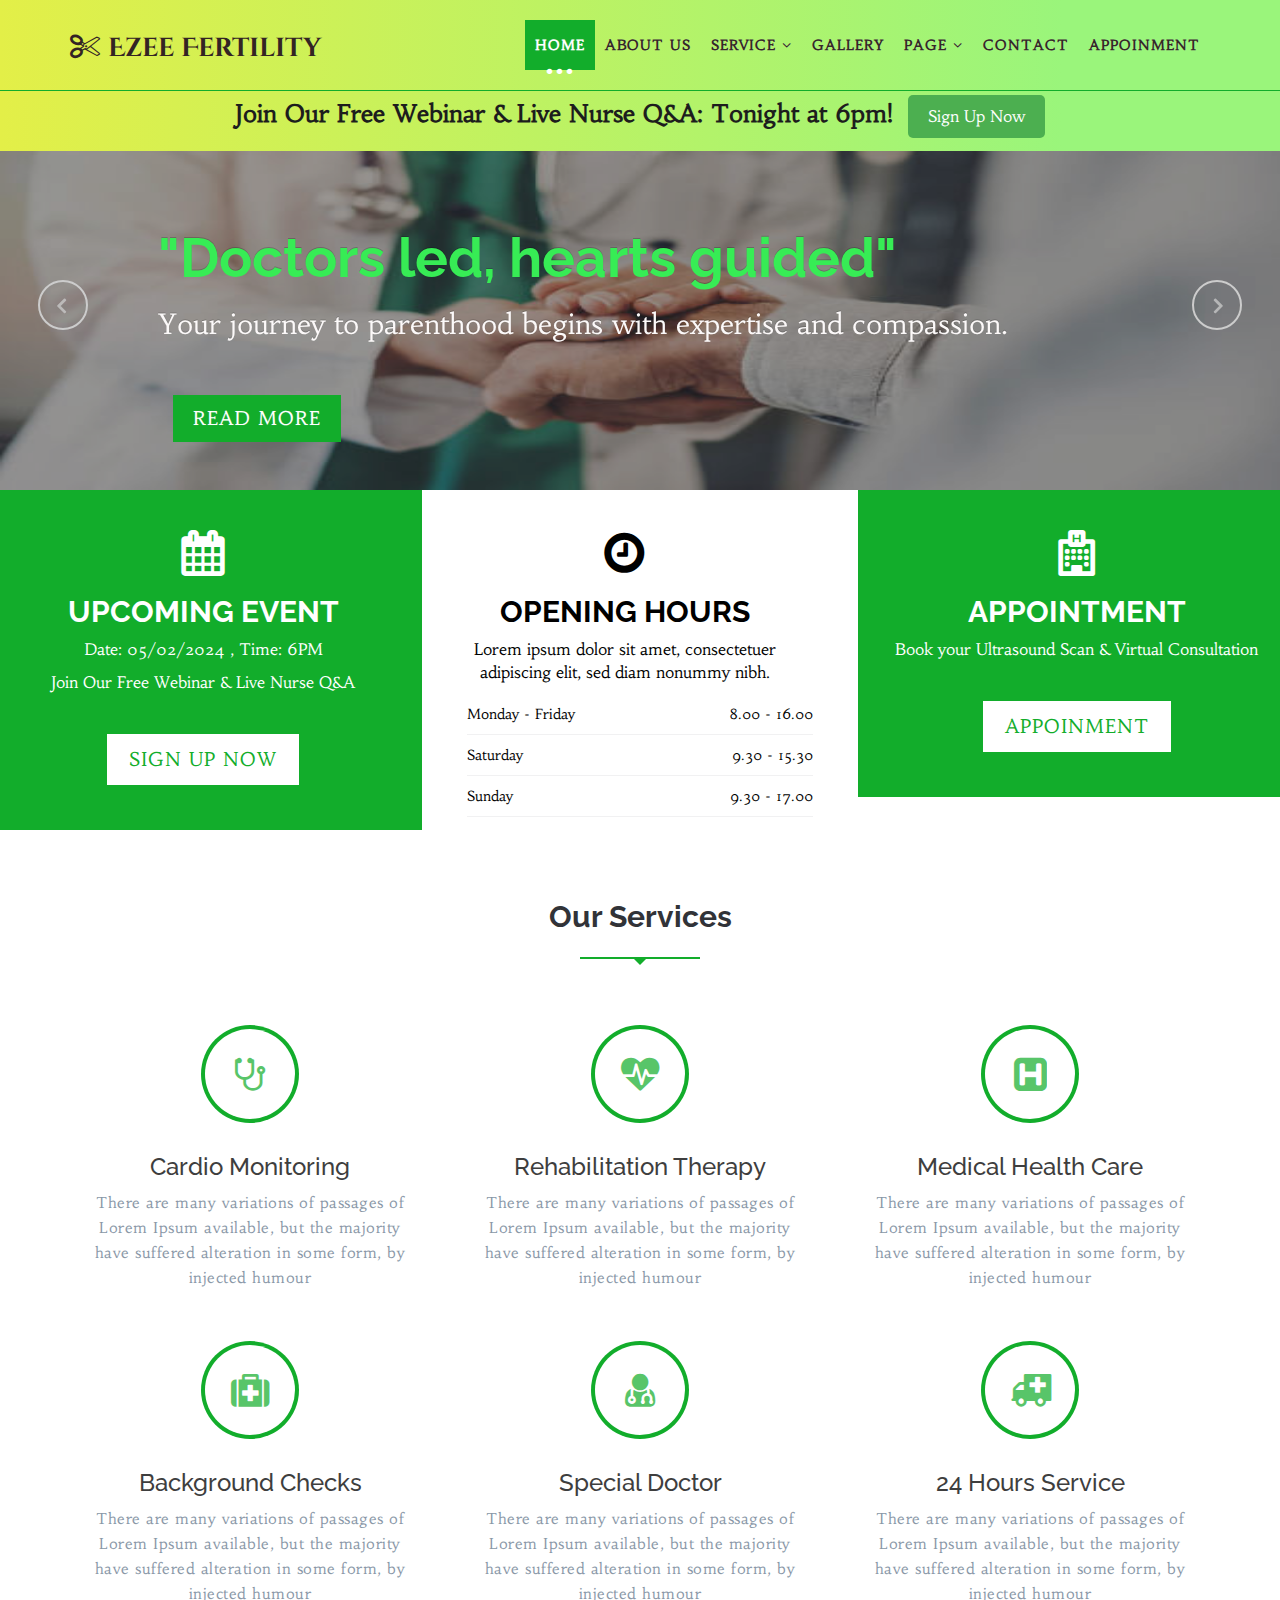
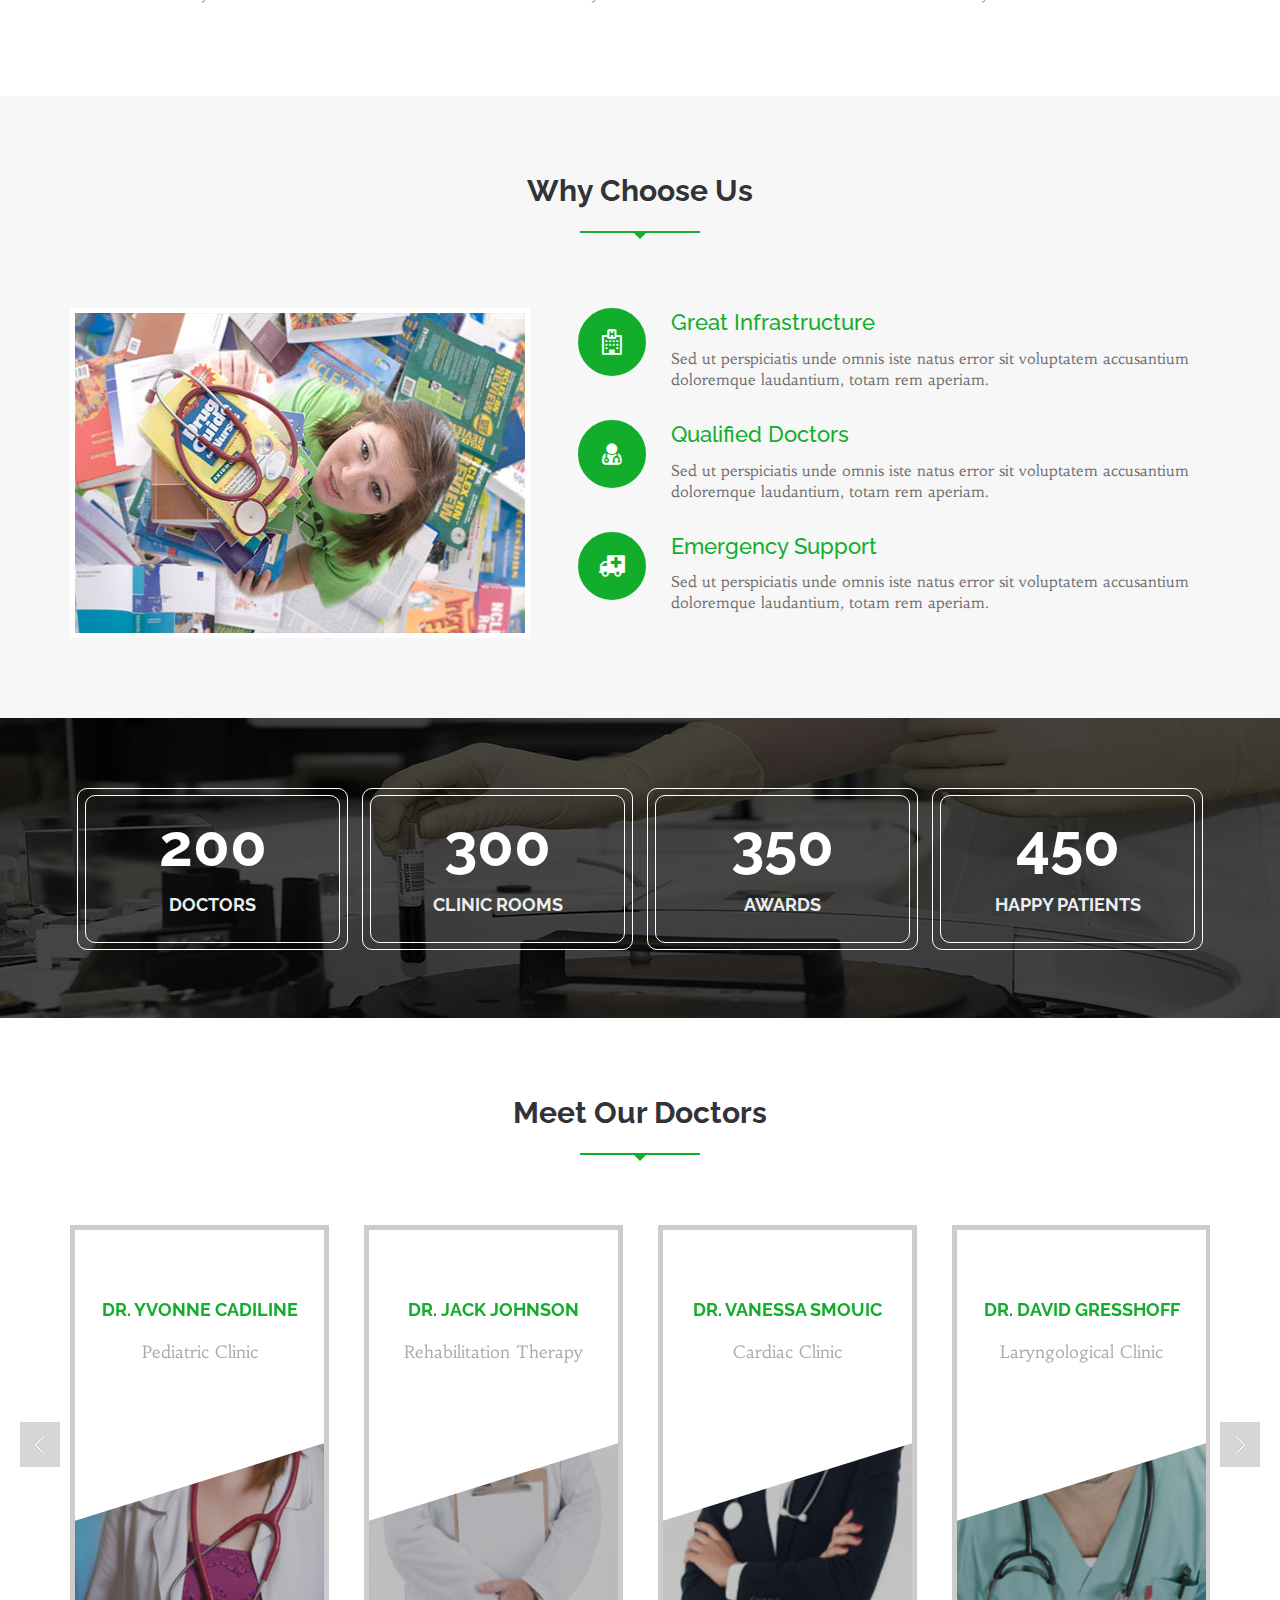
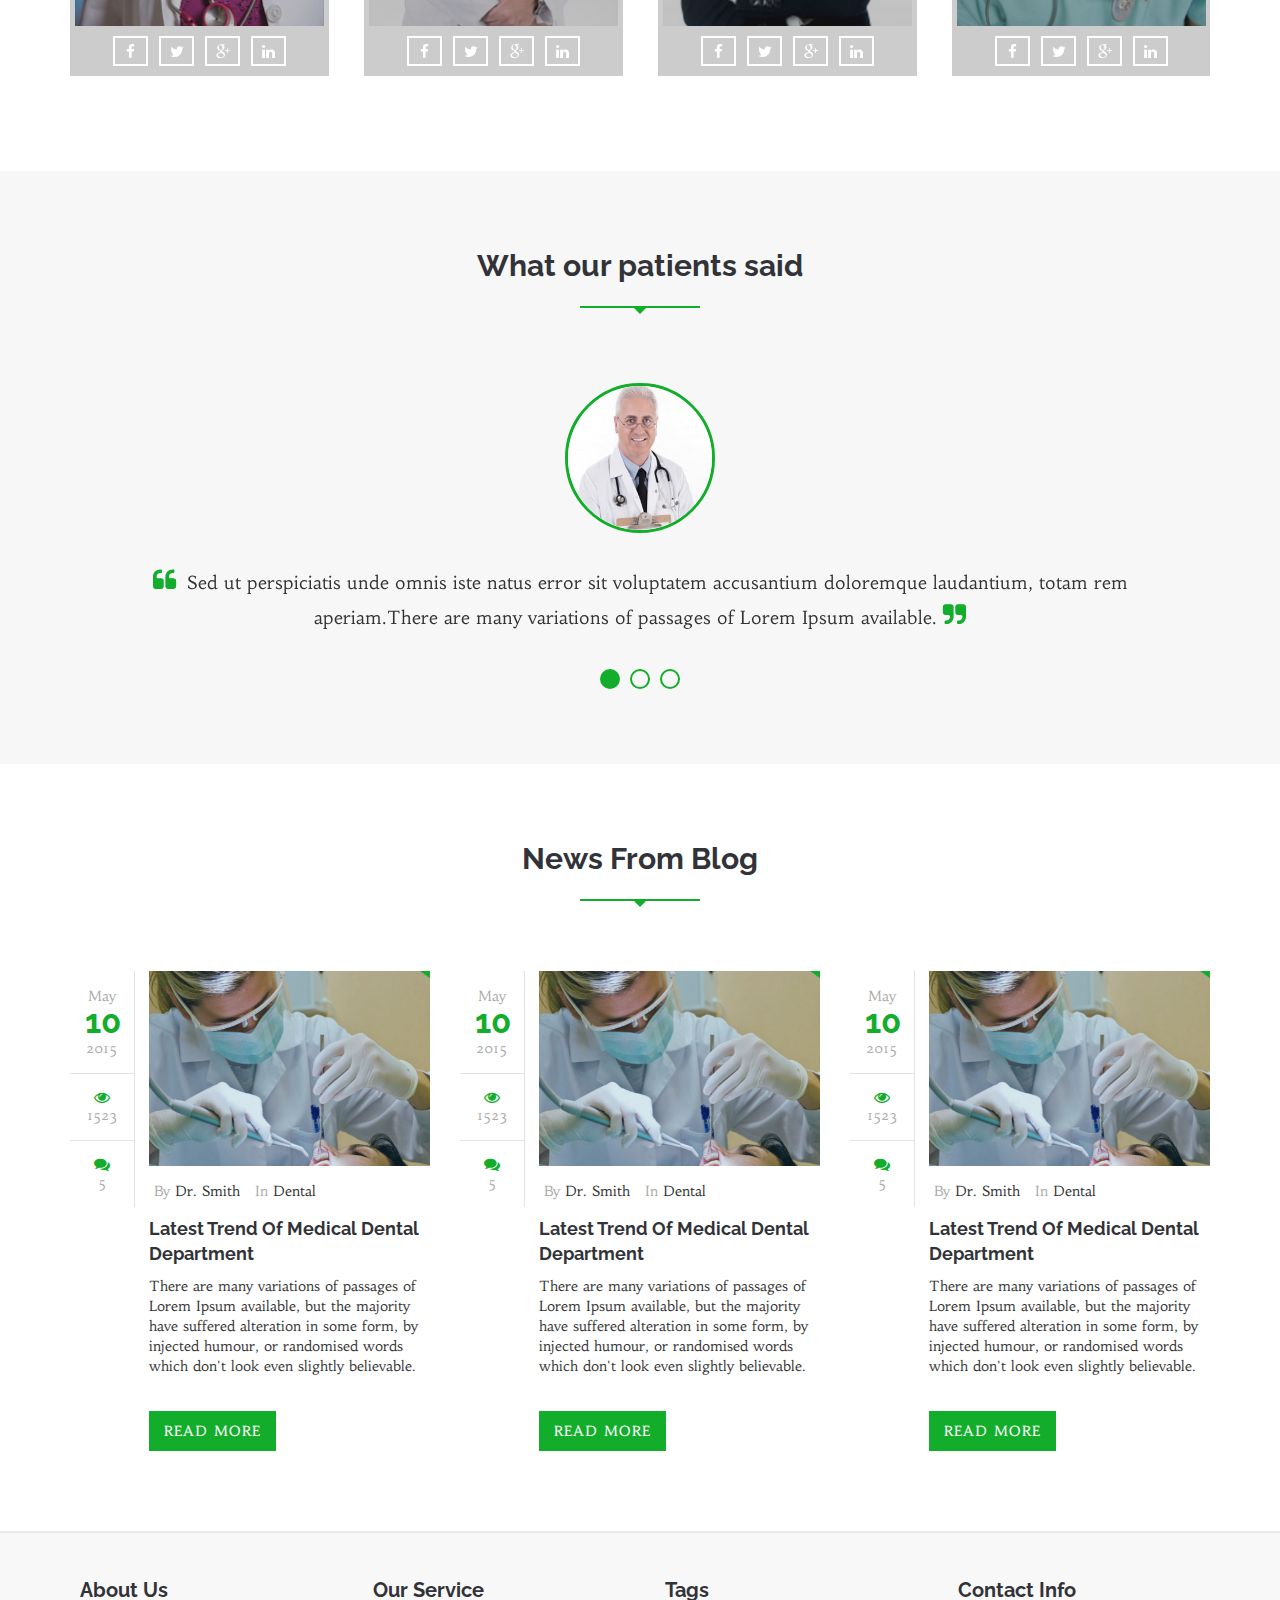
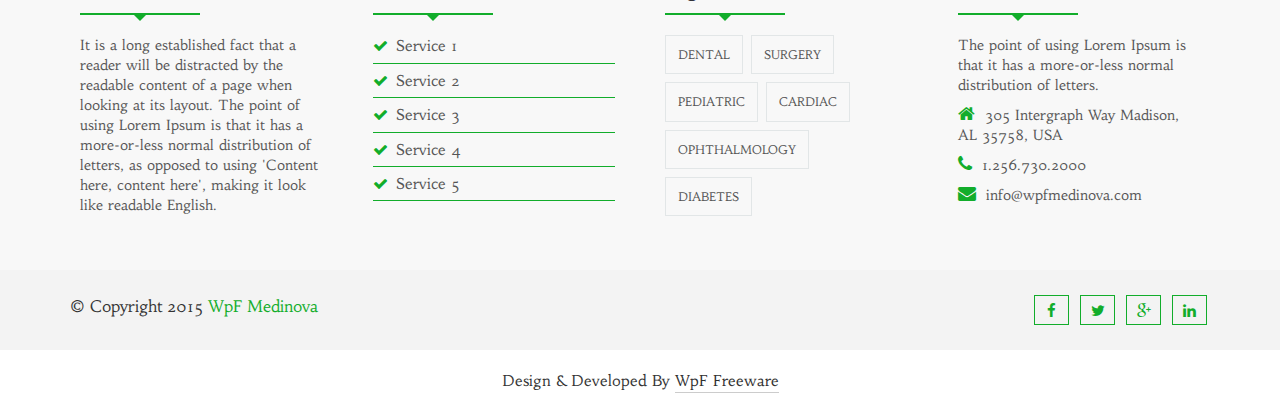
==== index.html @ c9d003fb "website for ezee fertility" ====
<!DOCTYPE html>
<html lang="en">
  <head>
    <!--=============================================== 
    Template Design By WpFreeware Team.
    Author URI : http://www.wpfreeware.com/
    ====================================================-->

    <!-- Basic Page Needs
    ================================================== -->
    <meta charset="utf-8" />
    <meta http-equiv="X-UA-Compatible" content="IE=edge" />
    <title>WpF Medinova : Home</title>

    <!-- Mobile Specific Metas
    ================================================== -->
    <meta name="viewport" content="width=device-width, initial-scale=1" />

    <!-- Favicon -->
    <link rel="shortcut icon" type="image/icon" href="images/favicon.ico" />

    <!-- CSS
    ================================================== -->
    <!-- Bootstrap css file-->
    <link href="css/bootstrap.min.css" rel="stylesheet" />
    <!-- Font awesome css file-->
    <link href="css/font-awesome.min.css" rel="stylesheet" />
    <!-- Default Theme css file -->
    <link id="switcher" href="css/themes/default-theme.css" rel="stylesheet" />
    <!-- Slick slider css file -->
    <link href="css/slick.css" rel="stylesheet" />
    <!-- Photo Swipe Image Gallery -->
    <link rel="stylesheet prefetch" href="css/photoswipe.css" />
    <link rel="stylesheet prefetch" href="css/default-skin.css" />

    <!-- Main structure css file -->
    <link href="style.css" rel="stylesheet" />

    <!-- Google fonts -->
    <link
      href="http://fonts.googleapis.com/css?family=Raleway"
      rel="stylesheet"
      type="text/css"
    />
    <link
      href="http://fonts.googleapis.com/css?family=Habibi"
      rel="stylesheet"
      type="text/css"
    />
    <link
      href="http://fonts.googleapis.com/css?family=Cinzel+Decorative:900"
      rel="stylesheet"
      type="text/css"
    />

    <!-- HTML5 shim and Respond.js for IE8 support of HTML5 elements and media queries -->
    <!-- WARNING: Respond.js doesn't work if you view the page via file:// -->
    <!--[if lt IE 9]>
      <script src="https://oss.maxcdn.com/html5shiv/3.7.2/html5shiv.min.js"></script>
      <script src="https://oss.maxcdn.com/respond/1.4.2/respond.min.js"></script>
    <![endif]-->
  </head>
  <body>
    <!-- BEGAIN PRELOADER -->
    <div id="preloader">
      <div id="status">&nbsp;</div>
    </div>
    <!-- END PRELOADER -->

    <!-- SCROLL TOP BUTTON -->
    <a class="scrollToTop" href="#"><i class="fa fa-heartbeat"></i></a>
    <!-- END SCROLL TOP BUTTON -->

    <!--=========== BEGIN HEADER SECTION ================-->
    <header id="header">
      <!-- BEGIN MENU -->
      <div class="menu_area">
        <nav class="navbar navbar-default navbar-fixed-top" role="navigation">
          <div class="container">
            <div class="navbar-header">
              <!-- FOR MOBILE VIEW COLLAPSED BUTTON -->
              <button
                type="button"
                class="navbar-toggle collapsed"
                data-toggle="collapse"
                data-target="#navbar"
                aria-expanded="false"
                aria-controls="navbar"
              >
                <span class="sr-only">Toggle navigation</span>
                <span class="icon-bar"></span>
                <span class="icon-bar"></span>
                <span class="icon-bar"></span>
              </button>
              <!-- LOGO -->
              <!-- TEXT BASED LOGO -->
              <a class="navbar-brand" href="index.html"
                ><i class="fa fa-scissors"></i>Ezee <span>Fertility</span></a
              >
              <!-- IMG BASED LOGO  -->
              <!--  <a class="navbar-brand" href="index.html"><img src="images/logo.png" alt="logo"></a>   -->
            </div>
            <div id="navbar" class="navbar-collapse collapse">
              <ul id="top-menu" class="nav navbar-nav navbar-right main-nav">
                <li class="active"><a href="index.html">Home</a></li>
                <!-- <li><a href="features.html">Features</a></li> -->
                <li><a href="about-us.html">About Us</a></li>
                <li class="dropdown">
                  <a
                    href="#"
                    class="dropdown-toggle"
                    data-toggle="dropdown"
                    role="button"
                    aria-expanded="false"
                    >Service <span class="fa fa-angle-down"></span
                  ></a>
                  <ul class="dropdown-menu" role="menu">
                    <li><a href="blood-bank.html">Ezee ivf</a></li>
                    <li><a href="medical-counseling.html">Ezee Freeze</a></li>
                    <li><a href="medical-research.html">Ezee IUI</a></li>
                    <li><a href="blood-bank.html">Ezee ovulation</a></li>
                    <li><a href="blood-bank.html">Ezee ovulation</a></li>
                    <li><a href="blood-bank.html">Ezee fertility MOT</a></li>
                  </ul>
                </li>
                <li><a href="gallery.html">Gallery</a></li>
                <!-- <li class="dropdown">
                  <a href="#" class="dropdown-toggle" data-toggle="dropdown">News <span class="fa fa-angle-down"></span></a>
                  <ul class="dropdown-menu" role="menu">
                    <li><a href="blog-archive.html">Blog Archive</a></li>
                    <li><a href="blog-archive-with-left-sidebar.html">Blog Archive with Left Sidebar</a></li>
                    <li><a href="blog-archive-with-right-sidebar.html">Blog Archive with Right Sidebar</a></li>
                    <li><a href="blog-single.html">Blog Single</a></li>
                    <li><a href="blog-single-with-left-sidebar.html">Blog Single with Left Sidebar</a></li>
                    <li><a href="blog-single-with-right-sidebar.html">Blog Single with Right Sidebar</a></li>           
                  </ul>
                </li> -->
                <li class="dropdown">
                  <a
                    href="#"
                    class="dropdown-toggle"
                    data-toggle="dropdown"
                    role="button"
                    aria-expanded="false"
                    >Page <span class="fa fa-angle-down"></span
                  ></a>
                  <ul class="dropdown-menu" role="menu">
                    <li><a href="404.html">404 Page</a></li>
                    <li><a href="#">Link Two</a></li>
                    <li><a href="#">Link Three</a></li>
                  </ul>
                </li>
                <li><a href="contact.html">Contact</a></li>
                <li>
                  <a
                    data-toggle="modal"
                    data-target="#myModal"
                    href="#"
                    data-hover="Appoinment"
                    ><span>Appoinment</span></a
                  >
                </li>
              </ul>
            </div>
            <!--/.nav-collapse -->
          </div>
        </nav>
      </div>
      <!-- Add the following code below your existing navbar code -->
      <div
        class="mini-banner"
        style="
          background: rgb(227, 239, 72);
          background: linear-gradient(
            90deg,
            rgba(227, 239, 72, 1) 0%,
            rgba(154, 245, 123, 1) 83%
          );
          padding: 10px 0;
          text-align: center;
          position: fixed;
          top: 65px;
          width: 100%;
          z-index: 1000;
        "
      >
        <div class="container">
          <p
            class="banner-text"
            style="
              font-size: 24px;
              font-weight: bold;
              color: #1d1d1d;
              margin-top: 20px;
              display: inline-block;
            "
          >
            Join Our Free Webinar & Live Nurse Q&A: Tonight at 6pm!
          </p>
          <button
            class="signup-button"
            style="
              background-color: #4caf50;
              color: #fff;
              border: none;
              padding: 10px 20px;
              margin-left: 10px;
              margin-top: 20px;
              cursor: pointer;
              font-size: 16px;
              border-radius: 5px;
            "
            data-toggle="modal"
            data-target="#myModal"
            data-hover="Sign Up Now"
          >
            Sign Up Now
          </button>
        </div>
      </div>

      <!-- END MENU -->
    </header>
    <!--=========== END HEADER SECTION ================-->

    <!--=========== BEGIN SLIDER SECTION ================-->
    <section id="sliderArea">
      <!-- Start slider wrapper -->
      <div class="top-slider">
        <!-- Start First slide -->
        <div class="top-slide-inner">
          <div class="slider-img">
            <img src="images/14.jpg" alt="" />
          </div>
          <div class="slider-text">
            <h2><strong>"Doctors led, hearts guided"</strong></h2>
            <p>
              Your journey to parenthood begins with expertise and compassion.
            </p>
            <div class="readmore_area">
              <a data-hover="Read More" href="#"><span>Read More</span></a>
            </div>
          </div>
        </div>
        <!-- End First slide -->

        <!-- Start 2nd slide -->
        <div class="top-slide-inner">
          <div class="slider-img">
            <img src="images/15.jpg" alt="" />
          </div>
          <div class="slider-text">
            <h2><strong>"Transparent care, no hidden costs."</strong></h2>
            <p>
              Because building your family should be a clear and affordable path
            </p>
            <div class="readmore_area">
              <a data-hover="Read More" href="#"><span>Read More</span></a>
            </div>
          </div>
        </div>
        <!-- End 2nd slide -->

        <!-- Start Third slide -->
        <div class="top-slide-inner">
          <div class="slider-img">
            <img src="images/7.jpg" alt="" />
          </div>
          <div class="slider-text">
            <h2><strong>"Affordable, not cheap"</strong></h2>
            <p>Quality care for your precious moments.</p>
            <div class="readmore_area">
              <a data-hover="Read More" href="#"><span>Read More</span></a>
            </div>
          </div>
        </div>
        <!-- End Third slide -->

        <!-- Start Fourth slide -->
        <div class="top-slide-inner">
          <div class="slider-img">
            <img src="images/12.jpg" alt="" />
          </div>
          <div class="slider-text">
            <h2>
              <strong>Your dream, our commitment</strong>
            </h2>
            <p>Continuity of care, a promise we keep</p>
            <div class="readmore_area">
              <a data-hover="Read More" href="#"><span>Read More</span></a>
            </div>
          </div>
        </div>
        <!-- End Fourth slide -->

        <!-- Start Fifth slide -->
        <div class="top-slide-inner">
          <div class="slider-img">
            <img src="images/9.jpeg" alt="" />
          </div>
          <div class="slider-text">
            <h2>
              <strong>Amazing communication, because your story matters</strong>
            </h2>
            <p>Every step, every word, we're here for you</p>
            <div class="readmore_area">
              <a data-hover="Read More" href="#"><span>Read More</span></a>
            </div>
          </div>
        </div>
        <!-- End Fifth slide -->
      </div>
      <!-- /top-slider -->
    </section>
    <!--=========== END SLIDER SECTION ================-->

    <!--=========== BEGIN Top Feature SECTION ================-->
    <section id="topFeature">
      <div class="row">
        <!-- Start Single Top Feature -->
        <div class="col-lg-4 col-md-4">
          <div class="row">
            <div class="single-top-feature">
              <span class="fa fa-calendar"></span>
              <h3>Upcoming Event</h3>
              <p>Date: 05/02/2024 , Time: 6PM</p>
              <p>Join Our Free Webinar & Live Nurse Q&A</p>
              <div class="readmore_area">
                <a
                  data-toggle="modal"
                  data-target="#myModal"
                  href="#"
                  data-hover="Sign Up Now"
                  ><span>Sign Up Now</span></a
                >
              </div>
            </div>
          </div>
        </div>
        <!-- End Single Top Feature -->

        <!-- Start Single Top Feature -->
        <div class="col-lg-4 col-md-4">
          <div class="row">
            <div class="single-top-feature opening-hours">
              <span class="fa fa-clock-o"></span>
              <h3>Opening Hours</h3>
              <p>
                Lorem ipsum dolor sit amet, consectetuer adipiscing elit, sed
                diam nonummy nibh.
              </p>
              <ul class="opening-table">
                <li>
                  <span>Monday - Friday</span>
                  <div class="value">8.00 - 16.00</div>
                </li>
                <li>
                  <span>Saturday</span>
                  <div class="value">9.30 - 15.30</div>
                </li>
                <li>
                  <span>Sunday</span>
                  <div class="value">9.30 - 17.00</div>
                </li>
              </ul>
            </div>
          </div>
        </div>
        <!-- End Single Top Feature -->

        <!-- Start Single Top Feature -->
        <div class="col-lg-4 col-md-4">
          <div class="row">
            <div class="single-top-feature">
              <span class="fa fa-hospital-o"></span>
              <h3>Appointment</h3>
              <p>Book your Ultrasound Scan & Virtual Consultation</p>
              <div class="readmore_area">
                <a
                  data-toggle="modal"
                  data-target="#myModal"
                  href="#"
                  data-hover="Appoinment"
                  ><span>Appoinment</span></a
                >
              </div>
              <!-- start modal window -->
              <div
                class="modal fade"
                id="myModal"
                tabindex="-1"
                role="dialog"
                aria-labelledby="myModalLabel"
                aria-hidden="true"
              >
                <div class="modal-dialog">
                  <div class="modal-content">
                    <div class="modal-header">
                      <button
                        type="button"
                        class="close"
                        data-dismiss="modal"
                        aria-hidden="true"
                      >
                        &times;
                      </button>
                      <h4 class="modal-title" id="myModalLabel">
                        Appoinment Details
                      </h4>
                    </div>
                    <div class="modal-body">
                      <div class="appointment-area">
                        <form class="appointment-form">
                          <div class="row">
                            <div class="col-md-6 col-sm-6">
                              <label class="control-label"
                                >Your name <span class="required">*</span>
                              </label>
                              <input
                                type="text"
                                class="wp-form-control wpcf7-text"
                                placeholder="Your name"
                              />
                            </div>
                            <div class="col-md-6 col-sm-6">
                              <label class="control-label"
                                >Your Email <span class="required">*</span>
                              </label>
                              <input
                                type="mail"
                                class="wp-form-control wpcf7-email"
                                placeholder="Email address"
                              />
                            </div>
                          </div>
                          <div class="row">
                            <div class="col-md-6 col-sm-6">
                              <label class="control-label"
                                >Your Birth <span class="required">*</span>
                              </label>
                              <input
                                type="text"
                                class="wp-form-control wpcf7-text"
                                placeholder="dd/mm/yy"
                              />
                            </div>
                            <div class="col-md-6 col-sm-6">
                              <label class="control-label"
                                >Your Phone <span class="required">*</span>
                              </label>
                              <input
                                type="text"
                                class="wp-form-control wpcf7-text"
                                placeholder="Phone No"
                              />
                            </div>
                          </div>
                          <div class="row">
                            <div class="col-md-6 col-sm-6">
                              <label class="control-label"
                                >Appointment Date
                                <span class="required">*</span>
                              </label>
                              <input
                                type="text"
                                class="wp-form-control wpcf7-text"
                                placeholder="dd/mm/yy"
                              />
                            </div>
                            <div class="col-md-6 col-sm-6">
                              <label class="control-label"
                                >Select Department
                                <span class="required">*</span>
                              </label>
                              <select class="wp-form-control wpcf7-select">
                                <option val="1">Dental</option>
                                <option val="2">cardiology</option>
                                <option val="3">neurology</option>
                                <option val="4">Drugstore</option>
                                <option val="5">x-ray</option>
                                <option val="6">birth</option>
                                <option val="7">general</option>
                                <option val="8">testing</option>
                                <option val="9">first-aid</option>
                                <option val="10">immunizations</option>
                                <option val="11">pulmonary</option>
                              </select>
                            </div>
                          </div>
                          <input
                            type="text"
                            class="wp-form-control wpcf7-text"
                            placeholder="Subject"
                          />
                          <textarea
                            class="wp-form-control wpcf7-textarea"
                            cols="30"
                            rows="10"
                            placeholder="What would you like to tell us"
                          ></textarea>
                          <button
                            class="wpcf7-submit button--itzel"
                            type="submit"
                          >
                            <i class="button__icon fa fa-share"></i
                            ><span>Book Appointment</span>
                          </button>
                        </form>
                      </div>
                    </div>
                  </div>
                  <!-- /.modal-content -->
                </div>
                <!-- /.modal-dialog -->
              </div>
              <!-- /.modal -->
            </div>
          </div>
        </div>
        <!-- End Single Top Feature -->
      </div>
    </section>
    <!--=========== END Top Feature SECTION ================-->

    <!--=========== BEGIN Service SECTION ================-->
    <section id="service">
      <div class="container">
        <div class="row">
          <div class="col-lg-12 col-md-12">
            <div class="service-area">
              <!-- Start Service Title -->
              <div class="section-heading">
                <h2>Our Services</h2>
                <div class="line"></div>
              </div>
              <!-- Start Service Content -->
              <div class="service-content">
                <div class="row">
                  <!-- Start Single Service -->
                  <div class="col-lg-4 col-md-4">
                    <div class="single-service">
                      <div class="service-icon">
                        <span
                          class="fa fa-stethoscope service-icon-effect"
                        ></span>
                      </div>
                      <h3><a href="#">Cardio Monitoring</a></h3>
                      <p>
                        There are many variations of passages of Lorem Ipsum
                        available, but the majority have suffered alteration in
                        some form, by injected humour
                      </p>
                    </div>
                  </div>
                  <!-- Start Single Service -->
                  <div class="col-lg-4 col-md-4">
                    <div class="single-service">
                      <div class="service-icon">
                        <span
                          class="fa fa-heartbeat service-icon-effect"
                        ></span>
                      </div>
                      <h3><a href="#">Rehabilitation Therapy</a></h3>
                      <p>
                        There are many variations of passages of Lorem Ipsum
                        available, but the majority have suffered alteration in
                        some form, by injected humour
                      </p>
                    </div>
                  </div>
                  <!-- Start Single Service -->
                  <div class="col-lg-4 col-md-4">
                    <div class="single-service">
                      <div class="service-icon">
                        <span class="fa fa-h-square service-icon-effect"></span>
                      </div>
                      <h3><a href="#">Medical Health Care</a></h3>
                      <p>
                        There are many variations of passages of Lorem Ipsum
                        available, but the majority have suffered alteration in
                        some form, by injected humour
                      </p>
                    </div>
                  </div>
                  <!-- Start Single Service -->
                  <div class="col-lg-4 col-md-4">
                    <div class="single-service">
                      <div class="service-icon">
                        <span class="fa fa-medkit service-icon-effect"></span>
                      </div>
                      <h3><a href="#">Background Checks</a></h3>
                      <p>
                        There are many variations of passages of Lorem Ipsum
                        available, but the majority have suffered alteration in
                        some form, by injected humour
                      </p>
                    </div>
                  </div>
                  <!-- Start Single Service -->
                  <div class="col-lg-4 col-md-4">
                    <div class="single-service">
                      <div class="service-icon">
                        <span class="fa fa-user-md service-icon-effect"></span>
                      </div>
                      <h3><a href="#">Special Doctor</a></h3>
                      <p>
                        There are many variations of passages of Lorem Ipsum
                        available, but the majority have suffered alteration in
                        some form, by injected humour
                      </p>
                    </div>
                  </div>
                  <!-- Start Single Service -->
                  <div class="col-lg-4 col-md-4">
                    <div class="single-service">
                      <div class="service-icon">
                        <span
                          class="fa fa-ambulance service-icon-effect"
                        ></span>
                      </div>
                      <h3><a href="#">24 Hours Service</a></h3>
                      <p>
                        There are many variations of passages of Lorem Ipsum
                        available, but the majority have suffered alteration in
                        some form, by injected humour
                      </p>
                    </div>
                  </div>
                </div>
              </div>
            </div>
          </div>
        </div>
      </div>
    </section>
    <!--=========== End Service SECTION ================-->

    <!--=========== BEGAIN Why Choose Us SECTION ================-->
    <section id="whychooseSection">
      <div class="container">
        <div class="row">
          <div class="col-lg-12 col-md-12">
            <div class="service-area">
              <!-- Start Service Title -->
              <div class="section-heading">
                <h2>Why Choose Us</h2>
                <div class="line"></div>
              </div>
            </div>
          </div>
          <div class="col-lg-12 col-md-12">
            <div class="row">
              <div class="col-lg-5 col-md-6 col-sm-6 col-xs-12">
                <div class="whyChoose-left">
                  <div class="whychoose-slider">
                    <div class="whychoose-singleslide">
                      <img src="images/choose-us-img1.jpg" alt="img" />
                    </div>
                    <div class="whychoose-singleslide">
                      <img src="images/choose-us-img2.jpg" alt="img" />
                    </div>
                    <div class="whychoose-singleslide">
                      <img src="images/choose-us-img3.jpg" alt="img" />
                    </div>
                  </div>
                </div>
              </div>
              <div class="col-lg-7 col-md-6 col-sm-6 col-xs-12">
                <div class="whyChoose-right">
                  <div class="media">
                    <div class="media-left">
                      <a href="#" class="media-icon">
                        <span class="fa fa-hospital-o"></span>
                      </a>
                    </div>
                    <div class="media-body">
                      <h4 class="media-heading">Great Infrastructure</h4>
                      <p>
                        Sed ut perspiciatis unde omnis iste natus error sit
                        voluptatem accusantium doloremque laudantium, totam rem
                        aperiam.
                      </p>
                    </div>
                  </div>
                  <div class="media">
                    <div class="media-left">
                      <a href="#" class="media-icon">
                        <span class="fa fa-user-md"></span>
                      </a>
                    </div>
                    <div class="media-body">
                      <h4 class="media-heading">Qualified Doctors</h4>
                      <p>
                        Sed ut perspiciatis unde omnis iste natus error sit
                        voluptatem accusantium doloremque laudantium, totam rem
                        aperiam.
                      </p>
                    </div>
                  </div>
                  <div class="media">
                    <div class="media-left">
                      <a href="#" class="media-icon">
                        <span class="fa fa-ambulance"></span>
                      </a>
                    </div>
                    <div class="media-body">
                      <h4 class="media-heading">Emergency Support</h4>
                      <p>
                        Sed ut perspiciatis unde omnis iste natus error sit
                        voluptatem accusantium doloremque laudantium, totam rem
                        aperiam.
                      </p>
                    </div>
                  </div>
                </div>
              </div>
            </div>
          </div>
        </div>
      </div>
    </section>
    <!--=========== END Why Choose Us SECTION ================-->

    <!--=========== BEGAIN Counter SECTION ================-->
    <section id="counterSection">
      <div class="container">
        <div class="row">
          <div class="col-lg-12 col-md-12">
            <div class="counter-area">
              <div class="col-lg-3 col-md-3 col-sm-6">
                <div class="counter-box">
                  <div class="counter-no counter">200</div>
                  <div class="counter-label">Doctors</div>
                </div>
              </div>
              <div class="col-lg-3 col-md-3 col-sm-6">
                <div class="counter-box">
                  <div class="counter-no counter">300</div>
                  <div class="counter-label">Clinic Rooms</div>
                </div>
              </div>
              <div class="col-lg-3 col-md-3 col-sm-6">
                <div class="counter-box">
                  <div class="counter-no counter">350</div>
                  <div class="counter-label">Awards</div>
                </div>
              </div>
              <div class="col-lg-3 col-md-3 col-sm-6">
                <div class="counter-box">
                  <div class="counter-no counter">450</div>
                  <div class="counter-label">Happy Patients</div>
                </div>
              </div>
            </div>
          </div>
        </div>
      </div>
    </section>
    <!--=========== End Counter SECTION ================-->

    <!--=========== BEGAIN Doctors SECTION ================-->
    <section id="meetDoctors">
      <div class="container">
        <div class="row">
          <div class="col-lg-12 col-md-12">
            <div class="meetDoctors-area">
              <!-- Start Service Title -->
              <div class="section-heading">
                <h2>Meet Our Doctors</h2>
                <div class="line"></div>
              </div>
              <div class="doctors-area">
                <ul class="doctors-nav">
                  <li>
                    <div class="single-doctor">
                      <a
                        class="tdoctor"
                        href="#"
                        data-path-hover="m 180,34.57627 -180,0 L 0,0 180,0 z"
                      >
                        <figure>
                          <img src="images/doctor-1.jpg" />
                          <svg viewBox="0 0 180 320" preserveAspectRatio="none">
                            <path d="M 180,160 0,218 0,0 180,0 z" />
                          </svg>
                          <figcaption>
                            <h2>Dr. Yvonne Cadiline</h2>
                            <p>Pediatric Clinic</p>
                            <button>View</button>
                          </figcaption>
                        </figure>
                      </a>
                      <div class="single-doctor-social">
                        <a href="#"><span class="fa fa-facebook"></span></a>
                        <a href="#"><span class="fa fa-twitter"></span></a>
                        <a href="#"><span class="fa fa-google-plus"></span></a>
                        <a href="#"><span class="fa fa-linkedin"></span></a>
                      </div>
                    </div>
                  </li>
                  <li>
                    <div class="single-doctor">
                      <div class="single-doctor">
                        <a
                          class="tdoctor"
                          href="#"
                          data-path-hover="m 180,34.57627 -180,0 L 0,0 180,0 z"
                        >
                          <figure>
                            <img src="images/doctor-2.jpg" />
                            <svg
                              viewBox="0 0 180 320"
                              preserveAspectRatio="none"
                            >
                              <path d="M 180,160 0,218 0,0 180,0 z" />
                            </svg>
                            <figcaption>
                              <h2>DR. Jack Johnson</h2>
                              <p>Rehabilitation Therapy</p>
                              <button>View</button>
                            </figcaption>
                          </figure>
                        </a>
                        <div class="single-doctor-social">
                          <a href="#"><span class="fa fa-facebook"></span></a>
                          <a href="#"><span class="fa fa-twitter"></span></a>
                          <a href="#"
                            ><span class="fa fa-google-plus"></span
                          ></a>
                          <a href="#"><span class="fa fa-linkedin"></span></a>
                        </div>
                      </div>
                    </div>
                  </li>
                  <li>
                    <div class="single-doctor">
                      <div class="single-doctor">
                        <a
                          class="tdoctor"
                          href="#"
                          data-path-hover="m 180,34.57627 -180,0 L 0,0 180,0 z"
                        >
                          <figure>
                            <img src="images/doctor-3.jpg" />
                            <svg
                              viewBox="0 0 180 320"
                              preserveAspectRatio="none"
                            >
                              <path d="M 180,160 0,218 0,0 180,0 z" />
                            </svg>
                            <figcaption>
                              <h2>Dr. Vanessa Smouic</h2>
                              <p>Cardiac Clinic</p>
                              <button>View</button>
                            </figcaption>
                          </figure>
                        </a>
                        <div class="single-doctor-social">
                          <a href="#"><span class="fa fa-facebook"></span></a>
                          <a href="#"><span class="fa fa-twitter"></span></a>
                          <a href="#"
                            ><span class="fa fa-google-plus"></span
                          ></a>
                          <a href="#"><span class="fa fa-linkedin"></span></a>
                        </div>
                      </div>
                    </div>
                  </li>
                  <li>
                    <div class="single-doctor">
                      <div class="single-doctor">
                        <a
                          class="tdoctor"
                          href="#"
                          data-path-hover="m 180,34.57627 -180,0 L 0,0 180,0 z"
                        >
                          <figure>
                            <img src="images/doctor-5.jpg" />
                            <svg
                              viewBox="0 0 180 320"
                              preserveAspectRatio="none"
                            >
                              <path d="M 180,160 0,218 0,0 180,0 z" />
                            </svg>
                            <figcaption>
                              <h2>Dr. David Gresshoff</h2>
                              <p>Laryngological Clinic</p>
                              <button>View</button>
                            </figcaption>
                          </figure>
                        </a>
                        <div class="single-doctor-social">
                          <a href="#"><span class="fa fa-facebook"></span></a>
                          <a href="#"><span class="fa fa-twitter"></span></a>
                          <a href="#"
                            ><span class="fa fa-google-plus"></span
                          ></a>
                          <a href="#"><span class="fa fa-linkedin"></span></a>
                        </div>
                      </div>
                    </div>
                  </li>
                  <li>
                    <div class="single-doctor">
                      <a
                        class="tdoctor"
                        href="#"
                        data-path-hover="m 180,34.57627 -180,0 L 0,0 180,0 z"
                      >
                        <figure>
                          <img src="images/doctor-1.jpg" />
                          <svg viewBox="0 0 180 320" preserveAspectRatio="none">
                            <path d="M 180,160 0,218 0,0 180,0 z" />
                          </svg>
                          <figcaption>
                            <h2>Dr. Yvonne Cadiline</h2>
                            <p>Pediatric Clinic</p>
                            <button>View</button>
                          </figcaption>
                        </figure>
                      </a>
                      <div class="single-doctor-social">
                        <a href="#"><span class="fa fa-facebook"></span></a>
                        <a href="#"><span class="fa fa-twitter"></span></a>
                        <a href="#"><span class="fa fa-google-plus"></span></a>
                        <a href="#"><span class="fa fa-linkedin"></span></a>
                      </div>
                    </div>
                  </li>
                  <li>
                    <div class="single-doctor">
                      <div class="single-doctor">
                        <a
                          class="tdoctor"
                          href="#"
                          data-path-hover="m 180,34.57627 -180,0 L 0,0 180,0 z"
                        >
                          <figure>
                            <img src="images/doctor-2.jpg" />
                            <svg
                              viewBox="0 0 180 320"
                              preserveAspectRatio="none"
                            >
                              <path d="M 180,160 0,218 0,0 180,0 z" />
                            </svg>
                            <figcaption>
                              <h2>DR. Jack Johnson</h2>
                              <p>Rehabilitation Therapy</p>
                              <button>View</button>
                            </figcaption>
                          </figure>
                        </a>
                        <div class="single-doctor-social">
                          <a href="#"><span class="fa fa-facebook"></span></a>
                          <a href="#"><span class="fa fa-twitter"></span></a>
                          <a href="#"
                            ><span class="fa fa-google-plus"></span
                          ></a>
                          <a href="#"><span class="fa fa-linkedin"></span></a>
                        </div>
                      </div>
                    </div>
                  </li>
                  <li>
                    <div class="single-doctor">
                      <div class="single-doctor">
                        <a
                          class="tdoctor"
                          href="#"
                          data-path-hover="m 180,34.57627 -180,0 L 0,0 180,0 z"
                        >
                          <figure>
                            <img src="images/doctor-3.jpg" />
                            <svg
                              viewBox="0 0 180 320"
                              preserveAspectRatio="none"
                            >
                              <path d="M 180,160 0,218 0,0 180,0 z" />
                            </svg>
                            <figcaption>
                              <h2>Dr. Vanessa Smouic</h2>
                              <p>Cardiac Clinic</p>
                              <button>View</button>
                            </figcaption>
                          </figure>
                        </a>
                        <div class="single-doctor-social">
                          <a href="#"><span class="fa fa-facebook"></span></a>
                          <a href="#"><span class="fa fa-twitter"></span></a>
                          <a href="#"
                            ><span class="fa fa-google-plus"></span
                          ></a>
                          <a href="#"><span class="fa fa-linkedin"></span></a>
                        </div>
                      </div>
                    </div>
                  </li>
                  <li>
                    <div class="single-doctor">
                      <div class="single-doctor">
                        <a
                          class="tdoctor"
                          href="#"
                          data-path-hover="m 180,34.57627 -180,0 L 0,0 180,0 z"
                        >
                          <figure>
                            <img src="images/doctor-5.jpg" />
                            <svg
                              viewBox="0 0 180 320"
                              preserveAspectRatio="none"
                            >
                              <path d="M 180,160 0,218 0,0 180,0 z" />
                            </svg>
                            <figcaption>
                              <h2>Dr. David Gresshoff</h2>
                              <p>Laryngological Clinic</p>
                              <button>View</button>
                            </figcaption>
                          </figure>
                        </a>
                        <div class="single-doctor-social">
                          <a href="#"><span class="fa fa-facebook"></span></a>
                          <a href="#"><span class="fa fa-twitter"></span></a>
                          <a href="#"
                            ><span class="fa fa-google-plus"></span
                          ></a>
                          <a href="#"><span class="fa fa-linkedin"></span></a>
                        </div>
                      </div>
                    </div>
                  </li>
                </ul>
              </div>
            </div>
          </div>
        </div>
      </div>
    </section>
    <!--=========== End Doctors SECTION ================-->

    <!--=========== BEGAIN Testimonial SECTION ================-->
    <section id="testimonial">
      <div class="container">
        <div class="row">
          <div class="col-lg-12 col-md-12">
            <div class="testimonial-area">
              <!-- Start Service Title -->
              <div class="section-heading">
                <h2>What our patients said</h2>
                <div class="line"></div>
              </div>
              <div class="testimonial-area">
                <ul class="testimonial-nav">
                  <li>
                    <div class="single-testimonial">
                      <div class="testimonial-img">
                        <img src="images/patients-3.jpg" alt="img" />
                      </div>
                      <div class="testimonial-cotent">
                        <p class="testimonial-parg">
                          Sed ut perspiciatis unde omnis iste natus error sit
                          voluptatem accusantium doloremque laudantium, totam
                          rem aperiam.There are many variations of passages of
                          Lorem Ipsum available.
                        </p>
                      </div>
                    </div>
                  </li>
                  <li>
                    <div class="single-testimonial">
                      <div class="testimonial-img">
                        <img src="images/patients-1.jpg" alt="img" />
                      </div>
                      <div class="testimonial-cotent">
                        <p class="testimonial-parg">
                          There are many variations of passages of Lorem Ipsum
                          available.Sed ut perspiciatis unde omnis iste natus
                          error sit voluptatem accusantium doloremque
                          laudantium, totam rem aperiam.
                        </p>
                      </div>
                    </div>
                  </li>
                  <li>
                    <div class="single-testimonial">
                      <div class="testimonial-img">
                        <img src="images/patients-2.jpg" alt="img" />
                      </div>
                      <div class="testimonial-cotent">
                        <p class="testimonial-parg">
                          Sed ut perspiciatis unde omnis iste natus error sit
                          voluptatem accusantium doloremque laudantium, totam
                          rem aperiam.There are many variations of passages of
                          Lorem Ipsum available.
                        </p>
                      </div>
                    </div>
                  </li>
                </ul>
              </div>
            </div>
          </div>
        </div>
      </div>
    </section>
    <!--=========== End Testimonial SECTION ================-->

    <!--=========== BEGAIN Home Blog SECTION ================-->
    <section id="homeBLog">
      <div class="container">
        <div class="row">
          <div class="col-lg-12 col-md-12">
            <div class="homBlog-area">
              <!-- Start Service Title -->
              <div class="section-heading">
                <h2>News From Blog</h2>
                <div class="line"></div>
              </div>
              <!-- Start Home Blog Content -->
              <div class="homeBlog-content">
                <div class="row">
                  <!-- Start Single Blog -->
                  <div class="col-lg-4 col-md-4 col-sm-4">
                    <div class="single-Blog">
                      <div class="single-blog-left">
                        <ul class="blog-comments-box">
                          <li>
                            May
                            <h2>10</h2>
                            2015
                          </li>
                          <li><span class="fa fa-eye"></span>1523</li>
                          <li>
                            <a href="#"
                              ><span class="fa fa-comments"></span>5</a
                            >
                          </li>
                        </ul>
                      </div>
                      <div class="single-blog-right">
                        <div class="blog-img">
                          <figure class="blog-figure">
                            <a href="#"
                              ><img src="images/choose-us-img3.jpg" alt="img"
                            /></a>
                            <span class="image-effect"></span>
                          </figure>
                        </div>
                        <div class="blog-author">
                          <ul>
                            <li>By <a href="#">Dr. Smith</a></li>
                            <li>In <a href="#">Dental</a></li>
                          </ul>
                        </div>
                        <div class="blog-content">
                          <h2>Latest Trend Of Medical Dental Department</h2>
                          <p>
                            There are many variations of passages of Lorem Ipsum
                            available, but the majority have suffered alteration
                            in some form, by injected humour, or randomised
                            words which don't look even slightly believable.
                          </p>
                          <div class="readmore_area">
                            <a href="#" data-hover="Read More"
                              ><span>Read More</span></a
                            >
                          </div>
                        </div>
                      </div>
                    </div>
                  </div>
                  <!-- Start Single Blog -->
                  <div class="col-lg-4 col-md-4 col-sm-4">
                    <div class="single-Blog">
                      <div class="single-blog-left">
                        <ul class="blog-comments-box">
                          <li>
                            May
                            <h2>10</h2>
                            2015
                          </li>
                          <li><span class="fa fa-eye"></span>1523</li>
                          <li>
                            <a href="#"
                              ><span class="fa fa-comments"></span>5</a
                            >
                          </li>
                        </ul>
                      </div>
                      <div class="single-blog-right">
                        <div class="blog-img">
                          <figure class="blog-figure">
                            <a href="#"
                              ><img src="images/choose-us-img3.jpg" alt="img"
                            /></a>
                            <span class="image-effect"></span>
                          </figure>
                        </div>
                        <div class="blog-author">
                          <ul>
                            <li>By <a href="#">Dr. Smith</a></li>
                            <li>In <a href="#">Dental</a></li>
                          </ul>
                        </div>
                        <div class="blog-content">
                          <h2>Latest Trend Of Medical Dental Department</h2>
                          <p>
                            There are many variations of passages of Lorem Ipsum
                            available, but the majority have suffered alteration
                            in some form, by injected humour, or randomised
                            words which don't look even slightly believable.
                          </p>
                          <div class="readmore_area">
                            <a href="#" data-hover="Read More"
                              ><span>Read More</span></a
                            >
                          </div>
                        </div>
                      </div>
                    </div>
                  </div>
                  <!-- Start Single Blog -->
                  <div class="col-lg-4 col-md-4 col-sm-4">
                    <div class="single-Blog">
                      <div class="single-blog-left">
                        <ul class="blog-comments-box">
                          <li>
                            May
                            <h2>10</h2>
                            2015
                          </li>
                          <li><span class="fa fa-eye"></span>1523</li>
                          <li>
                            <a href="#"
                              ><span class="fa fa-comments"></span>5</a
                            >
                          </li>
                        </ul>
                      </div>
                      <div class="single-blog-right">
                        <div class="blog-img">
                          <figure class="blog-figure">
                            <a href="#"
                              ><img src="images/choose-us-img3.jpg" alt="img"
                            /></a>
                            <span class="image-effect"></span>
                          </figure>
                        </div>
                        <div class="blog-author">
                          <ul>
                            <li>By <a href="#">Dr. Smith</a></li>
                            <li>In <a href="#">Dental</a></li>
                          </ul>
                        </div>
                        <div class="blog-content">
                          <h2>Latest Trend Of Medical Dental Department</h2>
                          <p>
                            There are many variations of passages of Lorem Ipsum
                            available, but the majority have suffered alteration
                            in some form, by injected humour, or randomised
                            words which don't look even slightly believable.
                          </p>
                          <div class="readmore_area">
                            <a href="#" data-hover="Read More"
                              ><span>Read More</span></a
                            >
                          </div>
                        </div>
                      </div>
                    </div>
                  </div>
                </div>
              </div>
            </div>
          </div>
        </div>
      </div>
    </section>
    <!--=========== End Home Blog SECTION ================-->

    <!--=========== Start Footer SECTION ================-->
    <footer id="footer">
      <!-- Start Footer Top -->
      <div class="footer-top">
        <div class="container">
          <div class="row">
            <div class="col-lg-3 col-md-3 col-sm-3">
              <div class="single-footer-widget">
                <div class="section-heading">
                  <h2>About Us</h2>
                  <div class="line"></div>
                </div>
                <p>
                  It is a long established fact that a reader will be distracted
                  by the readable content of a page when looking at its layout.
                  The point of using Lorem Ipsum is that it has a more-or-less
                  normal distribution of letters, as opposed to using 'Content
                  here, content here', making it look like readable English.
                </p>
              </div>
            </div>
            <div class="col-lg-3 col-md-3 col-sm-3">
              <div class="single-footer-widget">
                <div class="section-heading">
                  <h2>Our Service</h2>
                  <div class="line"></div>
                </div>
                <ul class="footer-service">
                  <li>
                    <a href="#"><span class="fa fa-check"></span>Service 1</a>
                  </li>
                  <li>
                    <a href="#"><span class="fa fa-check"></span>Service 2</a>
                  </li>
                  <li>
                    <a href="#"><span class="fa fa-check"></span>Service 3</a>
                  </li>
                  <li>
                    <a href="#"><span class="fa fa-check"></span>Service 4</a>
                  </li>
                  <li>
                    <a href="#"><span class="fa fa-check"></span>Service 5</a>
                  </li>
                </ul>
              </div>
            </div>
            <div class="col-lg-3 col-md-3 col-sm-3">
              <div class="single-footer-widget">
                <div class="section-heading">
                  <h2>Tags</h2>
                  <div class="line"></div>
                </div>
                <ul class="tag-nav">
                  <li><a href="#">Dental</a></li>
                  <li><a href="#">Surgery</a></li>
                  <li><a href="#">Pediatric</a></li>
                  <li><a href="#">Cardiac</a></li>
                  <li><a href="#">Ophthalmology</a></li>
                  <li><a href="#">Diabetes</a></li>
                </ul>
              </div>
            </div>
            <div class="col-lg-3 col-md-3 col-sm-3">
              <div class="single-footer-widget">
                <div class="section-heading">
                  <h2>Contact Info</h2>
                  <div class="line"></div>
                </div>
                <p>
                  The point of using Lorem Ipsum is that it has a more-or-less
                  normal distribution of letters.
                </p>
                <address class="contact-info">
                  <p>
                    <span class="fa fa-home"></span>305 Intergraph Way Madison,
                    AL 35758, USA
                  </p>
                  <p><span class="fa fa-phone"></span>1.256.730.2000</p>
                  <p>
                    <span class="fa fa-envelope"></span>info@wpfmedinova.com
                  </p>
                </address>
              </div>
            </div>
          </div>
        </div>
      </div>
      <!-- Start Footer Middle -->
      <div class="footer-middle">
        <div class="container">
          <div class="row">
            <div class="col-lg-6 col-md-6 col-sm-6 col-xs-12">
              <div class="footer-copyright">
                <p>
                  &copy; Copyright 2015 <a href="index.html">WpF Medinova</a>
                </p>
              </div>
            </div>
            <div class="col-lg-6 col-md-6 col-sm-6 col-xs-12">
              <div class="footer-social">
                <a href="#"><span class="fa fa-facebook"></span></a>
                <a href="#"><span class="fa fa-twitter"></span></a>
                <a href="#"><span class="fa fa-google-plus"></span></a>
                <a href="#"><span class="fa fa-linkedin"></span></a>
              </div>
            </div>
          </div>
        </div>
      </div>
      <!-- Start Footer Bottom -->
      <div class="footer-bottom">
        <div class="container">
          <div class="row">
            <div class="col-md-12">
              <p>
                Design & Developed By
                <a rel="nofollow" href="http://www.wpfreeware.com/"
                  >WpF Freeware</a
                >
              </p>
            </div>
          </div>
        </div>
      </div>
    </footer>
    <!--=========== End Footer SECTION ================-->

    <!-- jQuery Library  -->
    <script src="js/jquery.js"></script>
    <!-- Bootstrap default js -->
    <script src="js/bootstrap.min.js"></script>
    <!-- slick slider -->
    <script src="js/slick.min.js"></script>
    <script type="text/javascript" src="js/modernizr.custom.79639.js"></script>
    <!-- counter -->
    <script src="js/waypoints.min.js"></script>
    <script src="js/jquery.counterup.min.js"></script>
    <!-- Doctors hover effect -->
    <script src="js/snap.svg-min.js"></script>
    <script src="js/hovers.js"></script>
    <!-- Photo Swipe Gallery Slider -->
    <script src="js/photoswipe.min.js"></script>
    <script src="js/photoswipe-ui-default.min.js"></script>
    <script src="js/photoswipe-gallery.js"></script>

    <!-- Custom JS -->
    <script src="js/custom.js"></script>
  </body>
</html>
---- css/themes/default-theme.css ----
/*=======================================
Template Design By WpFreeware Team.
Author URI : http://www.wpfreeware.com/
========================================*/

.scrollToTop {
  background-color: #12ad2b;
  border: 1px solid #12ad2b;
}
.scrollToTop:hover,
.scrollToTop:focus,
.readmore_area a::before,
.sl-slider h2 > strong,
.sl-slider p > strong,
.single-top-feature .readmore_area a span,
.service-icon-effect,
.service-icon .service-icon-effect:hover,
.single-service > h3 a:hover,
.single-service > h3 a:focus,
.whyChoose-right .media-heading,
.whyChoose-right .media:hover .media-icon,
.doctors-nav figcaption h2,
.testimonial-cotent > p span,
.testimonial-nav .slick-dots li.slick-active button::before,
.blog-comments-box li > h2,
.blog-comments-box li span,
.blog-author > ul > li a:hover,
.footer-service li > a:hover,
.footer-service li > a span,
.contact-info > p span,
.footer-copyright > p > a,
.blog-breadcrumbs-right .breadcrumb > li a:hover,
.blog-breadcrumbs-right .breadcrumb > .active,
.blog-details blockquote::before,
.blog-details blockquote::after,
.sidebar-widget p > a,
.sidebar-widget > ul li > a:hover,
.postnav-left:hover .navg-title,
.postnav-right:hover .navg-title,
.author-name:hover,
.similar-post .media-body a:hover,
.similar-post > h2,
.nav-tabs > li.active > a,
.nav-tabs > li.active > a:focus,
.nav-tabs > li.active > a:hover,
.button--itzel .button__icon,
.button--itzel > span,
#myModal .modal-title,
.form-submit input:hover,
.error-page-area h1,
.error-page-area h3 {
  color: #12ad2b;
}
.navbar-default {
  background: rgb(227, 239, 72);
  background: linear-gradient(
    90deg,
    rgba(227, 239, 72, 1) 0%,
    rgba(154, 245, 123, 1) 83%
  );
  border-color: #12ad2b;
}
.navbar-default .navbar-nav > .active > a,
.navbar-default .navbar-nav > .active > a:focus,
.navbar-default .navbar-nav > .active > a:hover,
.navbar-default .navbar-nav > .open > a,
.navbar-default .navbar-nav > .open > a:focus,
.navbar-default .navbar-nav > .open > a:hover,
.dropdown-menu > li > a:hover,
.dropdown-menu > li > a:focus,
.dropdown-menu > .active > a,
.dropdown-menu > .active > a:focus,
.dropdown-menu > .active > a:hover,
.navbar-default .navbar-nav .open .dropdown-menu > li > a:hover,
.readmore_area a span,
.single-top-feature,
.single-top-feature .readmore_area a::before,
.testimonial-nav .slick-dots li.slick-active,
figure.blog-figure .image-effect::before,
.footer-middle,
.social-share ul li > a,
.custom-panel .panel-heading a,
.nav-tabs > li > a,
a.gallery-iteam .image-effect::before,
.comments-title::after,
.reply-btn,
.author-tag {
  background-color: #12ad2b;
}
.navbar-right .dropdown-menu,
.navbar-nav .open .dropdown-menu,
.wp-form-control:focus {
  border: 1px solid #12ad2b;
}
.navbar-right .dropdown-menu::before {
  border-left: 1px solid #12ad2b;
  border-top: 1px solid #12ad2b;
}
.nav-arrows span:hover {
  border-color: #12ad2b;
  color: #12ad2b;
}
.line {
  border-bottom: 2px solid #12ad2b;
  background: none repeat scroll 0 0 transparent;
  height: 1px;
  margin: 0 auto 45px;
  padding: 5px;
  position: relative;
  width: 120px;
}
.line::after,
.line::before {
  border: medium solid transparent;
  content: " ";
  height: 0;
  left: 50%;
  pointer-events: none;
  position: absolute;
  top: 100%;
  width: 0;
}
.line::before {
  border-width: 9px;
  margin-left: -6px;
}
.line::after {
  border-top-color: #12ad2b;
  border-width: 8px;
  margin-left: -8px;
}
.service-icon .service-icon-effect {
  box-shadow: 0 0 0 4px #12ad2b;
}
.service-icon .service-icon-effect:after {
  box-shadow: 3px 3px #12ad2b;
}
.media-icon {
  background-color: #12ad2b;
  border: 2px solid #12ad2b;
}
.doctors-nav figure button:hover {
  border-color: #12ad2b;
  color: #12ad2b;
}
.single-doctor-social > a:hover {
  color: #12ad2b;
  border-color: #12ad2b;
}
.testimonial-img {
  border: 3px solid #12ad2b;
}
.testimonial-nav .slick-dots li,
.blog-content .readmore_area a,
.wp-form-control,
.button--itzel::before,
.error-page-area .readmore_area a {
  border: 2px solid #12ad2b;
}
.tag-nav a:hover,
.tag-nav a:focus {
  background-color: #12ad2b;
  border-color: #12ad2b;
}
.footer-service li > a {
  border-bottom: 1px solid #12ad2b;
}
.footer-copyright > p > a:hover {
  border-bottom: 1px solid #12ad2b;
}
.footer-social a {
  border: 1px solid #12ad2b;
  color: #12ad2b;
}
.footer-bottom p a:hover,
.footer-bottom p a:focus {
  border-color: #12ad2b;
  color: #12ad2b;
}
.blog-pagination .pagination > li > a:focus,
.blog-pagination .pagination > li > a:hover,
.blog-pagination .pagination > li > span:focus,
.blog-pagination .pagination > li > span:hover {
  background-color: #12ad2b;
  border-color: #12ad2b;
}
.sidebar-widget h3::after {
  background: none repeat scroll 0 0 #12ad2b;
}
.archives li > a:hover {
  background-color: #12ad2b;
  border-color: #12ad2b;
}
.postnav-left a:hover,
.postnav-right a:hover {
  border: 1px solid #12ad2b;
  color: #12ad2b;
}
.postnav-left:hover .prev-icon,
.postnav-right:hover .next-icon {
  color: #12ad2b;
  border-color: #12ad2b;
}
.post-author > h3 {
  border-bottom: 1px solid #12ad2b;
  color: #12ad2b;
}
.author-morepost:hover,
.author-morepost:focus {
  border-bottom: 1px solid #12ad2b;
  color: #12ad2b;
}
.nav-tabs > li > a:hover,
.nav-tabs > li > a:focus {
  background-color: #12ad2b;
  border-color: #12ad2b;
}
.form-submit input {
  background-color: #12ad2b;
  border: 1px solid #12ad2b;
}
.pswp__caption__center {
  color: #12ad2b !important;
}
.pswp__button--arrow--left::before,
.pswp__button--arrow--right::before {
  background-color: #12ad2b !important;
}
.comments-pagination li a:hover {
  background-color: #12ad2b;
  border-color: #12ad2b;
}
#respond input[type="text"]:focus,
#respond input[type="email"]:focus,
#respond input[type="url"]:focus {
  border-color: #12ad2b;
}
#respond textarea:focus {
  border-color: #12ad2b;
}
.blog-details .table-hover tbody tr:hover {
  background-color: #12ad2b;
  border-color: #12ad2b;
}
.blog-details > a:hover,
.blog-details > a:focus,
.blog-details > p > a:hover,
.blog-details > p > a:focus {
  color: #12ad2b;
  border-bottom: 1px solid #12ad2b;
}
.testimonial-parg::before {
  color: #12ad2b;
}
.testimonial-parg:after {
  color: #12ad2b;
}
.top-slider .slick-prev:hover,
.top-slider .slick-next:hover {
  border-color: #12ad2b;
  color: #12ad2b;
}
.slider-text h2 > strong {
  color: #37ec55;
}
.slider-text p > strong {
  color: #12ad2b;
}

/*=======================================
Template Design By WpFreeware Team.
Author URI : http://www.wpfreeware.com/
========================================*/
---- css/photoswipe.css ----
/*! PhotoSwipe main CSS by Dmitry Semenov | photoswipe.com | MIT license */
/*
	Styles for basic PhotoSwipe functionality (sliding area, open/close transitions)
*/
/* pswp = photoswipe */
.pswp {
  display: none;
  position: absolute;
  width: 100%;
  height: 100%;
  left: 0;
  top: 0;
  overflow: hidden;
  -ms-touch-action: none;
  touch-action: none;
  z-index: 1500;
  -webkit-text-size-adjust: 100%;
  /* create separate layer, to avoid paint on window.onscroll in webkit/blink */
  -webkit-backface-visibility: hidden;
  outline: none; }
  .pswp * {
    -webkit-box-sizing: border-box;
            box-sizing: border-box; }
  .pswp img {
    max-width: none; }

/* style is added when JS option showHideOpacity is set to true */
.pswp--animate_opacity {
  /* 0.001, because opacity:0 doesn't trigger Paint action, which causes lag at start of transition */
  opacity: 0.001;
  will-change: opacity;
  /* for open/close transition */
  -webkit-transition: opacity 333ms cubic-bezier(0.4, 0, 0.22, 1);
          transition: opacity 333ms cubic-bezier(0.4, 0, 0.22, 1); }

.pswp--open {
  display: block; }

.pswp--zoom-allowed .pswp__img {
  /* autoprefixer: off */
  cursor: -webkit-zoom-in;
  cursor: -moz-zoom-in;
  cursor: zoom-in; }

.pswp--zoomed-in .pswp__img {
  /* autoprefixer: off */
  cursor: -webkit-grab;
  cursor: -moz-grab;
  cursor: grab; }

.pswp--dragging .pswp__img {
  /* autoprefixer: off */
  cursor: -webkit-grabbing;
  cursor: -moz-grabbing;
  cursor: grabbing; }

/*
	Background is added as a separate element.
	As animating opacity is much faster than animating rgba() background-color.
*/
.pswp__bg {
  position: absolute;
  left: 0;
  top: 0;
  width: 100%;
  height: 100%;
  background: #000;
  opacity: 0;
  -webkit-backface-visibility: hidden;
  will-change: opacity; }

.pswp__scroll-wrap {
  position: absolute;
  left: 0;
  top: 0;
  width: 100%;
  height: 100%;
  overflow: hidden; }

.pswp__container,
.pswp__zoom-wrap {
  -ms-touch-action: none;
  touch-action: none;
  position: absolute;
  left: 0;
  right: 0;
  top: 0;
  bottom: 0; }

/* Prevent selection and tap highlights */
.pswp__container,
.pswp__img {
  -webkit-user-select: none;
  -moz-user-select: none;
  -ms-user-select: none;
      user-select: none;
  -webkit-tap-highlight-color: transparent;
  -webkit-touch-callout: none; }

.pswp__zoom-wrap {
  position: absolute;
  width: 100%;
  -webkit-transform-origin: left top;
  -ms-transform-origin: left top;
  transform-origin: left top;
  /* for open/close transition */
  -webkit-transition: -webkit-transform 333ms cubic-bezier(0.4, 0, 0.22, 1);
          transition: transform 333ms cubic-bezier(0.4, 0, 0.22, 1); }

.pswp__bg {
  will-change: opacity;
  /* for open/close transition */
  -webkit-transition: opacity 333ms cubic-bezier(0.4, 0, 0.22, 1);
          transition: opacity 333ms cubic-bezier(0.4, 0, 0.22, 1); }

.pswp--animated-in .pswp__bg,
.pswp--animated-in .pswp__zoom-wrap {
  -webkit-transition: none;
  transition: none; }

.pswp__container,
.pswp__zoom-wrap {
  -webkit-backface-visibility: hidden;
  will-change: transform; }

.pswp__item {
  position: absolute;
  left: 0;
  right: 0;
  top: 0;
  bottom: 0;
  overflow: hidden; }

.pswp__img {
  position: absolute;
  width: auto;
  height: auto;
  top: 0;
  left: 0;
  -webkit-transition: opacity 0.15s;
          transition: opacity 0.15s; }

/*
	stretched thumbnail or div placeholder element (see below)
	style is added to avoid flickering in webkit/blink when layers overlap
*/
.pswp__img--placeholder {
  -webkit-backface-visibility: hidden; }

/*
	div element that matches size of large image
	large image loads on top of it
*/
.pswp__img--placeholder--blank {
  background: #222; }

.pswp--ie .pswp__img {
  width: 100% !important;
  height: auto !important;
  left: 0;
  top: 0; }

/*
	Error message appears when image is not loaded
	(JS option errorMsg controls markup)
*/
.pswp__error-msg {
  position: absolute;
  left: 0;
  top: 50%;
  width: 100%;
  text-align: center;
  font-size: 14px;
  line-height: 16px;
  margin-top: -8px;
  color: #CCC; }

.pswp__error-msg a {
  color: #CCC;
  text-decoration: underline; }
---- css/default-skin.css ----
/*! PhotoSwipe Default UI CSS by Dmitry Semenov | photoswipe.com | MIT license */
/*

	Contents:

	1. Buttons
	2. Share modal and links
	3. Index indicator ("1 of X" counter)
	4. Caption
	5. Loading indicator
	6. Additional styles (root element, top bar, idle state, hidden state, etc.)

*/
/*
	
	1. Buttons

 */
/* <button> css reset */
.pswp__button {
  width: 44px;
  height: 44px;
  position: relative;
  background: none;
  cursor: pointer;
  overflow: visible;
  -webkit-appearance: none;
  display: block;
  border: 0;
  padding: 0;
  margin: 0;
  float: right;
  opacity: 0.75;
  -webkit-transition: opacity 0.2s;
          transition: opacity 0.2s;
  -webkit-box-shadow: none;
          box-shadow: none; }
  .pswp__button:focus,
  .pswp__button:hover {
    opacity: 1; }
  .pswp__button:active {
    outline: none;
    opacity: 0.9; }
  .pswp__button::-moz-focus-inner {
    padding: 0;
    border: 0; }

/* pswp__ui--over-close class it added when mouse is over element that should close gallery */
.pswp__ui--over-close .pswp__button--close {
  opacity: 1; }

.pswp__button,
.pswp__button--arrow--left:before,
.pswp__button--arrow--right:before {
  background: url(../images/gallery/default-skin.png) 0 0 no-repeat;
  background-size: 264px 88px;
  width: 44px;
  height: 44px; }

@media (-webkit-min-device-pixel-ratio: 1.1), (-webkit-min-device-pixel-ratio: 1.09375), (min-resolution: 105dpi), (min-resolution: 1.1dppx) {
  /* Serve SVG sprite if browser supports SVG and resolution is more than 105dpi */
  .pswp--svg .pswp__button,
  .pswp--svg .pswp__button--arrow--left:before,
  .pswp--svg .pswp__button--arrow--right:before {
    background-image: url(../images/gallery/default-skin.svg); }
  .pswp--svg .pswp__button--arrow--left,
  .pswp--svg .pswp__button--arrow--right {
    background: none; } }

.pswp__button--close {
  background-position: 0 -44px; }

.pswp__button--share {
  background-position: -44px -44px; }

.pswp__button--fs {
  display: none; }

.pswp--supports-fs .pswp__button--fs {
  display: block; }

.pswp--fs .pswp__button--fs {
  background-position: -44px 0; }

.pswp__button--zoom {
  display: none;
  background-position: -88px 0; }

.pswp--zoom-allowed .pswp__button--zoom {
  display: block; }

.pswp--zoomed-in .pswp__button--zoom {
  background-position: -132px 0; }

/* no arrows on touch screens */
.pswp--touch .pswp__button--arrow--left,
.pswp--touch .pswp__button--arrow--right {
  visibility: hidden; }

/*
	Arrow buttons hit area
	(icon is added to :before pseudo-element)
*/
.pswp__button--arrow--left,
.pswp__button--arrow--right {
  background: none;
  top: 50%;
  margin-top: -50px;
  width: 70px;
  height: 100px;
  position: absolute; }

.pswp__button--arrow--left {
  left: 0; }

.pswp__button--arrow--right {
  right: 0; }

.pswp__button--arrow--left:before,
.pswp__button--arrow--right:before {
  content: '';
  top: 35px;
  background-color: rgba(0, 0, 0, 0.3);
  height: 30px;
  width: 32px;
  position: absolute; }

.pswp__button--arrow--left:before {
  left: 6px;
  background-position: -138px -44px; }

.pswp__button--arrow--right:before {
  right: 6px;
  background-position: -94px -44px; }

/*

	2. Share modal/popup and links

 */
.pswp__counter,
.pswp__share-modal {
  -webkit-user-select: none;
  -moz-user-select: none;
  -ms-user-select: none;
      user-select: none; }

.pswp__share-modal {
  display: block;
  background: rgba(0, 0, 0, 0.5);
  width: 100%;
  height: 100%;
  top: 0;
  left: 0;
  padding: 10px;
  position: absolute;
  z-index: 1600;
  opacity: 0;
  -webkit-transition: opacity 0.25s ease-out;
          transition: opacity 0.25s ease-out;
  -webkit-backface-visibility: hidden;
  will-change: opacity; }

.pswp__share-modal--hidden {
  display: none; }

.pswp__share-tooltip {
  z-index: 1620;
  position: absolute;
  background: #FFF;
  top: 56px;
  border-radius: 2px;
  display: block;
  width: auto;
  right: 44px;
  -webkit-box-shadow: 0 2px 5px rgba(0, 0, 0, 0.25);
          box-shadow: 0 2px 5px rgba(0, 0, 0, 0.25);
  -webkit-transform: translateY(6px);
      -ms-transform: translateY(6px);
          transform: translateY(6px);
  -webkit-transition: -webkit-transform 0.25s;
          transition: transform 0.25s;
  -webkit-backface-visibility: hidden;
  will-change: transform; }
  .pswp__share-tooltip a {
    display: block;
    padding: 8px 12px;
    color: #000;
    text-decoration: none;
    font-size: 14px;
    line-height: 18px; }
    .pswp__share-tooltip a:hover {
      text-decoration: none;
      color: #000; }
    .pswp__share-tooltip a:first-child {
      /* round corners on the first/last list item */
      border-radius: 2px 2px 0 0; }
    .pswp__share-tooltip a:last-child {
      border-radius: 0 0 2px 2px; }

.pswp__share-modal--fade-in {
  opacity: 1; }
  .pswp__share-modal--fade-in .pswp__share-tooltip {
    -webkit-transform: translateY(0);
        -ms-transform: translateY(0);
            transform: translateY(0); }

/* increase size of share links on touch devices */
.pswp--touch .pswp__share-tooltip a {
  padding: 16px 12px; }

a.pswp__share--facebook:before {
  content: '';
  display: block;
  width: 0;
  height: 0;
  position: absolute;
  top: -12px;
  right: 15px;
  border: 6px solid transparent;
  border-bottom-color: #FFF;
  -webkit-pointer-events: none;
  -moz-pointer-events: none;
  pointer-events: none; }

a.pswp__share--facebook:hover {
  background: #3E5C9A;
  color: #FFF; }
  a.pswp__share--facebook:hover:before {
    border-bottom-color: #3E5C9A; }

a.pswp__share--twitter:hover {
  background: #55ACEE;
  color: #FFF; }

a.pswp__share--pinterest:hover {
  background: #CCC;
  color: #CE272D; }

a.pswp__share--download:hover {
  background: #DDD; }

/*

	3. Index indicator ("1 of X" counter)

 */
.pswp__counter {
  position: absolute;
  left: 0;
  top: 0;
  height: 44px;
  font-size: 13px;
  line-height: 44px;
  color: #FFF;
  opacity: 0.75;
  padding: 0 10px; }

/*
	
	4. Caption

 */
.pswp__caption {
  position: absolute;
  left: 0;
  bottom: 0;
  width: 100%;
  min-height: 44px; }
  .pswp__caption small {
    font-size: 11px;
    color: #BBB; }

.pswp__caption__center {
  text-align: left;
  max-width: 420px;
  margin: 0 auto;
  font-size: 13px;
  padding: 10px;
  line-height: 20px;
  color: #CCC; }

.pswp__caption--empty {
  display: none; }

/* Fake caption element, used to calculate height of next/prev image */
.pswp__caption--fake {
  visibility: hidden; }

/*

	5. Loading indicator (preloader)

	You can play with it here - http://codepen.io/dimsemenov/pen/yyBWoR

 */
.pswp__preloader {
  width: 44px;
  height: 44px;
  position: absolute;
  top: 0;
  left: 50%;
  margin-left: -22px;
  opacity: 0;
  -webkit-transition: opacity 0.25s ease-out;
          transition: opacity 0.25s ease-out;
  will-change: opacity;
  direction: ltr; }

.pswp__preloader__icn {
  width: 20px;
  height: 20px;
  margin: 12px; }

.pswp__preloader--active {
  opacity: 1; }
  .pswp__preloader--active .pswp__preloader__icn {
    /* We use .gif in browsers that don't support CSS animation */
    background: url(preloader.gif) 0 0 no-repeat; }

.pswp--css_animation .pswp__preloader--active {
  opacity: 1; }
  .pswp--css_animation .pswp__preloader--active .pswp__preloader__icn {
    -webkit-animation: clockwise 500ms linear infinite;
            animation: clockwise 500ms linear infinite; }
  .pswp--css_animation .pswp__preloader--active .pswp__preloader__donut {
    -webkit-animation: donut-rotate 1000ms cubic-bezier(0.4, 0, 0.22, 1) infinite;
            animation: donut-rotate 1000ms cubic-bezier(0.4, 0, 0.22, 1) infinite; }

.pswp--css_animation .pswp__preloader__icn {
  background: none;
  opacity: 0.75;
  width: 14px;
  height: 14px;
  position: absolute;
  left: 15px;
  top: 15px;
  margin: 0; }

.pswp--css_animation .pswp__preloader__cut {
  /* 
			The idea of animating inner circle is based on Polymer ("material") loading indicator 
			 by Keanu Lee https://blog.keanulee.com/2014/10/20/the-tale-of-three-spinners.html
		*/
  position: relative;
  width: 7px;
  height: 14px;
  overflow: hidden; }

.pswp--css_animation .pswp__preloader__donut {
  -webkit-box-sizing: border-box;
          box-sizing: border-box;
  width: 14px;
  height: 14px;
  border: 2px solid #FFF;
  border-radius: 50%;
  border-left-color: transparent;
  border-bottom-color: transparent;
  position: absolute;
  top: 0;
  left: 0;
  background: none;
  margin: 0; }

@media screen and (max-width: 1024px) {
  .pswp__preloader {
    position: relative;
    left: auto;
    top: auto;
    margin: 0;
    float: right; } }

@-webkit-keyframes clockwise {
  0% {
    -webkit-transform: rotate(0deg);
            transform: rotate(0deg); }
  100% {
    -webkit-transform: rotate(360deg);
            transform: rotate(360deg); } }

@keyframes clockwise {
  0% {
    -webkit-transform: rotate(0deg);
            transform: rotate(0deg); }
  100% {
    -webkit-transform: rotate(360deg);
            transform: rotate(360deg); } }

@-webkit-keyframes donut-rotate {
  0% {
    -webkit-transform: rotate(0);
            transform: rotate(0); }
  50% {
    -webkit-transform: rotate(-140deg);
            transform: rotate(-140deg); }
  100% {
    -webkit-transform: rotate(0);
            transform: rotate(0); } }

@keyframes donut-rotate {
  0% {
    -webkit-transform: rotate(0);
            transform: rotate(0); }
  50% {
    -webkit-transform: rotate(-140deg);
            transform: rotate(-140deg); }
  100% {
    -webkit-transform: rotate(0);
            transform: rotate(0); } }

/*
	
	6. Additional styles

 */
/* root element of UI */
.pswp__ui {
  -webkit-font-smoothing: auto;
  visibility: visible;
  opacity: 1;
  z-index: 1550; }

/* top black bar with buttons and "1 of X" indicator */
.pswp__top-bar {
  position: absolute;
  left: 0;
  top: 0;
  height: 44px;
  width: 100%; }

.pswp__caption,
.pswp__top-bar,
.pswp--has_mouse .pswp__button--arrow--left,
.pswp--has_mouse .pswp__button--arrow--right {
  -webkit-backface-visibility: hidden;
  will-change: opacity;
  -webkit-transition: opacity 333ms cubic-bezier(0.4, 0, 0.22, 1);
          transition: opacity 333ms cubic-bezier(0.4, 0, 0.22, 1); }

/* pswp--has_mouse class is added only when two subsequent mousemove events occur */
.pswp--has_mouse .pswp__button--arrow--left,
.pswp--has_mouse .pswp__button--arrow--right {
  visibility: visible; }

.pswp__top-bar,
.pswp__caption {
  background-color: rgba(0, 0, 0, 0.5); }

/* pswp__ui--fit class is added when main image "fits" between top bar and bottom bar (caption) */
.pswp__ui--fit .pswp__top-bar,
.pswp__ui--fit .pswp__caption {
  background-color: rgba(0, 0, 0, 0.3); }

/* pswp__ui--idle class is added when mouse isn't moving for several seconds (JS option timeToIdle) */
.pswp__ui--idle .pswp__top-bar {
  opacity: 0; }

.pswp__ui--idle .pswp__button--arrow--left,
.pswp__ui--idle .pswp__button--arrow--right {
  opacity: 0; }

/*
	pswp__ui--hidden class is added when controls are hidden
	e.g. when user taps to toggle visibility of controls
*/
.pswp__ui--hidden .pswp__top-bar,
.pswp__ui--hidden .pswp__caption,
.pswp__ui--hidden .pswp__button--arrow--left,
.pswp__ui--hidden .pswp__button--arrow--right {
  /* Force paint & create composition layer for controls. */
  opacity: 0.001; }

/* pswp__ui--one-slide class is added when there is just one item in gallery */
.pswp__ui--one-slide .pswp__button--arrow--left,
.pswp__ui--one-slide .pswp__button--arrow--right,
.pswp__ui--one-slide .pswp__counter {
  display: none; }

.pswp__element--disabled {
  display: none !important; }

.pswp--minimal--dark .pswp__top-bar {
  background: none; }
---- style.css ----
/*
Template Name: WpF Medinova - Ultra Modern Responsive Bootstrap Medical Html5 Template

Author: WPFreeware Team
Author URI: http://wpfreeware.com/
Description: WpF Medinova - Ultra Modern Responsive Bootstrap Medical Html5 Template
Version: 1.0
Tags: light, white,Multi page,Medical,Hospital,Health,custom-colors,Bootstrap,responsive, html5, css3
*/

/* Table of Content
==================================================
	#BASIC TYPOGRAPHY
	#HOME HEADER
	#HOME SLIDER SECTION
	#HOME SERVICE SECTION
	#HOME WHY US SECTION
	#HOME COUNTER SECTION
	#HOME MEET DOCTORS SECTION
	#HOME TESTIMONIAL SECTION
	#HOME BLOG SECTION
	#FOOTER 
	#BLOG ARCHIVE PAGE
	#BLOG DETAILS PAGE
	#FEATURES  
	#GALLERY
	#CONTACT
	#404 page
	#RESPONSIVE CSS
*/

/*--------------------*/
/* BASIC TYPOGRAPHY */
/*--------------------*/

body,
html {
  overflow-x: hidden;
}
body {
  font-family: "Habibi", serif;
  overflow-x: hidden !important;
}

ul {
  padding: 0;
  margin: 0;
  list-style: none;
}
a {
  text-decoration: none;
  color: #2f2f2f;
}
a:hover,
a:focus {
  outline: none;
  text-decoration: none;
}
h1,
h2,
h3,
h4,
h5,
h6 {
  font-family: "Raleway", sans-serif;
}
h2 {
  color: #313338;
  font-size: 30px;
  font-weight: 700;
  line-height: 40px;
  margin: 0;
  padding-bottom: 10px;
}
img {
  border: none;
}
.img-center {
  display: block;
  margin-left: auto;
  margin-right: auto;
  text-align: center;
  max-width: 100%;
}
.img-right {
  display: block;
  margin-left: auto;
  max-width: 100%;
}
.img-left {
  display: block;
  margin-right: auto;
  max-width: 100%;
}

/* Preloader */
#preloader {
  position: fixed;
  top: 0;
  left: 0;
  right: 0;
  bottom: 0;
  background-color: #fff; /* change if the mask should have another color then white */
  z-index: 99999; /* makes sure it stays on top */
}

#status {
  width: 200px;
  height: 200px;
  position: absolute;
  left: 50%; /* centers the loading animation horizontally one the screen */
  top: 50%; /* centers the loading animation vertically one the screen */
  background-image: url(images/status.gif); /* path to your loading animation */
  background-repeat: no-repeat;
  background-position: center;
  margin: -100px 0 0 -100px; /* is width and height divided by two */
}

/*scrol to top*/

.scrollToTop {
  bottom: 60px;
  display: none;
  font-size: 32px;
  line-height: 50px;
  font-weight: bold;
  height: 50px;
  position: fixed;
  right: 50px;
  text-align: center;
  text-decoration: none;
  width: 50px;
  z-index: 999;
  color: #fff;
  transform: rotate(43deg);
  -webkit-transition: all 0.5s;
  -moz-transition: all 0.5s;
  -ms-transition: all 0.5s;
  -o-transition: all 0.5s;
  transition: all 0.5s;
}
.scrollToTop > i {
  transform: rotate(-45deg);
}
.scrollToTop:hover,
.scrollToTop:focus {
  background-color: #fff;
  text-decoration: none;
  outline: none;
}

/*--------------------*/
/* HEADER */
/*--------------------*/

#header {
  float: left;
  display: inline;
  width: 100%;
}
.menu_area {
  float: left;
  display: inline;
  width: 100%;
}
.navbar-default .navbar-nav > li > a {
  color: #352828;
  position: relative;
  display: inline-block;
  outline: none;
  padding: 15px 10px;
  text-decoration: none;
  text-transform: uppercase;
  letter-spacing: 1px;
  font-weight: bold;
  text-shadow: 0 0 1px rgba(255, 255, 255, 0.3);
  -webkit-transition: color 0.3s;
  -moz-transition: color 0.3s;
  transition: color 0.3s;
}
.navbar-default {
  padding: 10px 0;
  -moz-transition: padding 0.3s ease 0s;
  -o-transition: padding 0.3s ease 0s;
  -webkit-transition: padding 0.3s ease 0s;
  transition: padding 0.3s ease 0s;
}
.past-main {
  padding: 0px;
}
.main-nav {
  margin: 10px 0px;
}
.navbar-default .navbar-nav > li > a::before {
  position: absolute;
  top: 80%;
  left: 50%;
  color: transparent;
  content: "•";
  text-shadow: 0 0 transparent;
  font-size: 2em;
  -webkit-transition: text-shadow 0.3s, color 0.3s;
  -moz-transition: text-shadow 0.3s, color 0.3s;
  transition: text-shadow 0.3s, color 0.3s;
  -webkit-transform: translateX(-50%);
  -moz-transform: translateX(-50%);
  transform: translateX(-50%);
  pointer-events: none;
}
.navbar-default .navbar-nav > li > a:hover::before,
.navbar-default .navbar-nav > li > a:focus::before,
.navbar-default .navbar-nav > .active > a::before {
  color: #fff;
  text-shadow: 10px 0 #fff, -10px 0 #fff;
}
.navbar-default .navbar-nav > li > a:hover,
.navbar-default .navbar-nav > li > a:focus {
  color: #fff;
}
.navbar-default .navbar-nav > .active > a,
.navbar-default .navbar-nav > .active > a:focus,
.navbar-default .navbar-nav > .active > a:hover {
  color: #fff;
}
.navbar-default .navbar-nav > .open > a,
.navbar-default .navbar-nav > .open > a:focus,
.navbar-default .navbar-nav > .open > a:hover {
  color: #fff;
}
.navbar-right .dropdown-menu {
  left: auto;
  right: 15px;
  top: 74px;
}
.navbar-right .dropdown-menu::before {
  background: none repeat scroll 0 0 #fff;
  content: "";
  display: block;
  height: 20px;
  right: 15px;
  margin-top: -43px;
  position: absolute;
  top: 32px;
  -moz-transform: rotate(45deg);
  -ms-transform: rotate(45deg);
  -o-transform: rotate(45deg);
  -webkit-transform: rotate(45deg);
  transform: rotate(45deg);
  width: 20px;
  z-index: -99;
}
.dropdown-menu > li > a {
  clear: both;
  color: #c3c3c3;
  display: block;
  font-weight: bold;
  line-height: 1.42857;
  padding: 5px 20px;
  white-space: nowrap;
  -moz-transition: all 0.5s;
  -o-transition: all 0.5s;
  -webkit-transition: all 0.5s;
  transition: all 0.5s;
}
.dropdown-menu > li > a:hover,
.dropdown-menu > li > a:focus {
  color: #fff;
}
.navbar-default .navbar-nav .open .dropdown-menu > li > a {
  color: #c3c3c3;
}
.navbar-default .navbar-nav .open .dropdown-menu > li > a:hover {
  color: #fff;
}
.navbar-nav .open .dropdown-menu {
  background-color: #ffffff;
}
.navbar-brand {
  color: #332424 !important;
  font-family: "Cinzel Decorative", cursive;
  font-size: 26px;
  font-weight: bold;
  margin-top: 5px;
  width: 300px;
}
.navbar-brand img {
  width: 100%;
}
.navbar-brand > i {
  margin-right: 8px;
  font-size: 30px;
}

@media (max-width: 993px) {
  .mini-banner {
      display: none;
  }
}


/*--------------------*/
/* HOME SLIDER */
/*--------------------*/

#sliderArea {
  display: inline;
  float: left;
  margin-top: 90px;
  width: 100%;
}
.top-slider {
  float: left;
  display: inline;
  margin-bottom: 0;
  width: 100%;
}
.top-slide-inner {
  float: left;
  display: inline;
  height: 400px;
  width: 100%;
}
.slider-img {
  float: left;
  display: inline;
  height: 100%;
  width: 100%;
}
.slider-img > img {
  width: 100%;
  height: 100%;
  filter: brightness(60%);
}
.top-slider .slick-prev,
.top-slider .slick-next {
  background-color: transparent;
  border: 2px solid #ccc;
  border-radius: 50%;
  color: #ccc;
  cursor: pointer;
  display: block;
  font-size: 0;
  font-weight: bold;
  height: 50px;
  line-height: 44px;
  margin-top: -10px;
  outline: medium none;
  padding: 10px;
  position: absolute;
  text-align: center;
  top: 50%;
  width: 50px;
  -webkit-transition: all 0.5s;
  -o-transition: all 0.5s;
  transition: all 0.5s;
}
.top-slider .slick-prev {
  left: 3%;
}
.top-slider .slick-next {
  right: 3%;
}
.top-slider .slick-next::before {
  content: "\f105";
  font-family: FontAwesome;
  font-size: 25px;
  left: 4px;
  margin-right: 5px;
  position: relative;
}
.top-slider .slick-prev::before {
  content: "\f104";
  font-family: FontAwesome;
  font-size: 25px;
  left: 1px;
  margin-right: 5px;
  position: relative;
}
.top-slider .slick-dots {
  text-align: center;
  position: absolute;
  bottom: 2%;
  height: 30px;
  width: 100%;
  left: 0;
  z-index: 1000;
}

.top-slider .slick-dots li {
  display: inline-block;
  position: relative;
  width: 16px;
  height: 16px;
  border-radius: 50%;
  margin: 3px;
  background: #ddd;
  background: rgba(150, 150, 150, 0.4);
  cursor: pointer;
  box-shadow: 0 1px 1px rgba(255, 255, 255, 0.4),
    inset 0 1px 1px rgba(0, 0, 0, 0.1);
}

.top-slider .slick-dots li {
  background: rgba(150, 150, 150, 0.1);
  margin: 6px;
  -webkit-transition: all 0.2s;
  -moz-transition: all 0.2s;
  -ms-transition: all 0.2s;
  -o-transition: all 0.2s;
  transition: all 0.2s;
  box-shadow: 0 1px 1px rgba(255, 255, 255, 0.4),
    inset 0 1px 1px rgba(0, 0, 0, 0.1), 0 0 0 2px rgba(255, 255, 255, 0.5);
}

.top-slider .slick-dots li.slick-active,
.top-slider .slick-dots li:hover {
  box-shadow: 0 1px 1px rgba(255, 255, 255, 0.4),
    inset 0 1px 1px rgba(0, 0, 0, 0.1), 0 0 0 5px rgba(255, 255, 255, 0.5);
}

.top-slider .slick-dots li.slick-active:after {
  content: "";
  position: absolute;
  width: 10px;
  height: 10px;
  top: 3px;
  left: 3px;
  border-radius: 50%;
  background: rgba(255, 255, 255, 0.8);
}
.top-slider .slick-dots li button {
  display: none;
}
.readmore_area a {
  color: #fff;
  display: inline-block;
  font-size: 1.35em;
  font-weight: 400;
  letter-spacing: 1px;
  margin: 15px 25px;
  outline: medium none;
  position: relative;
  text-decoration: none;
  text-shadow: 0 0 1px rgba(255, 255, 255, 0.3);
  text-transform: uppercase;
}
.readmore_area {
  float: left;
  margin-top: 40px;
  position: relative;
  z-index: 1;
}

.readmore_area a {
  overflow: hidden;
  margin: 0 15px;
}

.readmore_area a span {
  display: block;
  padding: 10px 20px;
  -webkit-transition: -webkit-transform 0.3s;
  -moz-transition: -moz-transform 0.3s;
  transition: transform 0.3s;
}

.readmore_area a::before {
  position: absolute;
  top: 0;
  left: 0;
  z-index: -1;
  padding: 10px 20px;
  width: 100%;
  height: 100%;
  background: #fff;
  content: attr(data-hover);
  -webkit-transition: -webkit-transform 0.3s;
  -moz-transition: -moz-transform 0.3s;
  transition: transform 0.3s;
  -webkit-transform: translateX(-25%);
}

.readmore_area a:hover span,
.readmore_area a:focus span {
  -webkit-transform: translateX(100%);
  -moz-transform: translateX(100%);
  transform: translateX(100%);
}

.readmore_area a:hover::before,
.readmore_area a:focus::before {
  -webkit-transform: translateX(0%);
  -moz-transform: translateX(0%);
  transform: translateX(0%);
}
.slider-text {
  left: 0;
  margin: 0 auto;
  padding: 100px 30px 10px;
  position: absolute;
  right: 0;
  top: 10%;
  width: 80%;
}

.slider-text h2 {
  color: #faf7f7;
  font-size: 55px;
  line-height: 55px;
  text-shadow: 0 -1px 0 rgba(0, 0, 0, 0.2);
}
.slider-text p {
  color: #fcf9f9;
  max-width: 960px;
  position: relative;
  width: 100%;
  font-size: 28px;
  padding-top: 10px;
  font-weight: 300;
  text-shadow: 0 -1px 0 rgba(0, 0, 0, 0.2);
  z-index: 100;
}
#topFeature {
  float: left;
  display: inline;
  width: 100%;
}
.single-top-feature {
  float: left;
  display: inline;
  width: 100%;
  text-align: center;
  padding: 40px 30px;
}
.single-top-feature > span {
  color: #fff;
  font-size: 45px;
  font-weight: bold;
}
.single-top-feature > h3 {
  color: #fff;
  font-size: 30px;
  text-transform: uppercase;
  font-weight: bold;
}
.single-top-feature > p {
  color: #fff;
  font-size: 16px;
}
.single-top-feature .readmore_area {
  float: none;
}
.single-top-feature .readmore_area a span {
  background: #fff none repeat scroll 0 0;
}
.single-top-feature .readmore_area a {
  border: 2px solid #fff;
}
.single-top-feature .readmore_area a::before {
  color: #fff;
}
.opening-hours {
  background-color: #fff;
  padding-right: 60px;
}
.opening-hours > span {
  color: #000;
}
.opening-hours > h3 {
  color: #000;
}
.opening-hours > p {
  color: #000;
}
.opening-table li {
  border-bottom: 1px solid #f1f1f2;
  line-height: 30px;
  margin: 0 15px;
  padding: 5px 0;
  color: #000;
  float: left;
  display: block;
  width: 100%;
}
.opening-table li span {
  float: left;
}
.opening-table li div.value {
  float: right;
}

/*--------------------*/
/* SERVICE */
/*--------------------*/

#service {
  float: left;
  display: inline;
  width: 100%;
  padding: 40px 0px;
}
.service-area {
  float: left;
  display: inline;
  width: 100%;
}
.section-heading {
  float: left;
  display: inline;
  width: 100%;
  text-align: center;
}
.service-content {
  float: left;
  display: inline;
  width: 100%;
  padding: 10px 0px;
}
.single-service {
  float: left;
  margin-bottom: 30px;
  padding: 0px 10px;
  display: inline;
  width: 100%;
  text-align: center;
}
.service-icon-effect {
  display: inline-block;
  font-size: 0px;
  margin: 15px 30px;
  width: 90px;
  height: 90px;
  border-radius: 50%;
  text-align: center;
  position: relative;
  z-index: 1;
}
.service-icon-effect:after {
  pointer-events: none;
  position: absolute;
  width: 100%;
  height: 100%;
  border-radius: 50%;
  content: "";
  -webkit-box-sizing: content-box;
  -moz-box-sizing: content-box;
  box-sizing: content-box;
}
.service-icon-effect:before {
  speak: none;
  font-size: 48px;
  line-height: 90px;
  font-style: normal;
  font-weight: normal;
  font-variant: normal;
  text-transform: none;
  display: block;
  -webkit-font-smoothing: antialiased;
}
.service-icon .service-icon-effect {
  -moz-transition: -moz-background 0.2s, color 0.2s;
  -o-transition: -o-background 0.2s, color 0.2s;
  -webkit-transition: -webkit-background 0.2s, color 0.2s;
  transition: background 0.2s, color 0.2s;
}
.service-icon .service-icon-effect:after {
  top: -8px;
  left: -8px;
  padding: 8px;
  z-index: -1;
  opacity: 0;
}
.service-icon .service-icon-effect:after {
  -moz-transform: rotate(-90deg);
  -ms-transform: rotate(-90deg);
  -o-transform: rotate(-90deg);
  -webkit-transform: rotate(-90deg);
  transform: rotate(-90deg);
  -moz-transition: opacity 0.2s, -moz-transform 0.2s;
  -o-transition: opacity 0.2s, -o-transform 0.2s;
  -webkit-transition: opacity 0.2s, -webkit-transform 0.2s;
  transition: opacity 0.2s, transform 0.2s;
  -moz-transition: opacity 0.2s, -moz-transform 0.2s;
  -o-transition: opacity 0.2s, -o-transform 0.2s;
  -webkit-transition: opacity 0.2s, -webkit-transform 0.2s;
  transition: opacity 0.2s, transform 0.2s;
  -moz-transition: opacity 0.2s, -moz-transform 0.2s;
  -o-transition: opacity 0.2s, -o-transform 0.2s;
  -webkit-transition: opacity 0.2s, -webkit-transform 0.2s;
  transition: opacity 0.2s, transform 0.2s;
}
.single-service:hover .service-icon-effect:after {
  -ms-filter: "progid:DXImageTransform.Microsoft.Alpha(Opacity=100)";
  filter: alpha(opacity=100);
  opacity: 1;
  -moz-transform: rotate(0deg);
  -ms-transform: rotate(0deg);
  -o-transform: rotate(0deg);
  -webkit-transform: rotate(0deg);
  transform: rotate(0deg);
}
.service-icon .service-icon-effect:before {
  -moz-transform: scale(0.8);
  -ms-transform: scale(0.8);
  -o-transform: scale(0.8);
  -webkit-transform: scale(0.8);
  transform: scale(0.8);
  -ms-filter: "progid:DXImageTransform.Microsoft.Alpha(Opacity=70)";
  filter: alpha(opacity=70);
  opacity: 0.7;
  -moz-transition: -moz-transform 0.2s, opacity 0.2s;
  -o-transition: -o-transform 0.2s, opacity 0.2s;
  -webkit-transition: -webkit-transform 0.2s, opacity 0.2s;
  transition: transform 0.2s, opacity 0.2s;
  -moz-transition: -moz-transform 0.2s, opacity 0.2s;
  -o-transition: -o-transform 0.2s, opacity 0.2s;
  -webkit-transition: -webkit-transform 0.2s, opacity 0.2s;
  transition: transform 0.2s, opacity 0.2s;
  -moz-transition: -moz-transform 0.2s, opacity 0.2s;
  -o-transition: -o-transform 0.2s, opacity 0.2s;
  -webkit-transition: -webkit-transform 0.2s, opacity 0.2s;
  transition: transform 0.2s, opacity 0.2s;
}
.single-service:hover .service-icon-effect:before {
  -moz-transform: scale(1);
  -ms-transform: scale(1);
  -o-transform: scale(1);
  -webkit-transform: scale(1);
  transform: scale(1);
  -ms-filter: "progid:DXImageTransform.Microsoft.Alpha(Opacity=100)";
  filter: alpha(opacity=100);
  opacity: 1;
}
.single-service > h3 a {
  color: #3e3e3e;
  -moz-transition: all 0.5s;
  -o-transition: all 0.5s;
  -webkit-transition: all 0.5s;
  transition: all 0.5s;
}
.single-service > h3 a:hover,
.single-service > h3 a:focus {
  text-decoration: none;
  outline: none;
}
.single-service > p {
  color: #8997a7;
  font-size: 15px;
  letter-spacing: 0.5px;
  line-height: 25px;
}

/*--------------------*/
/* WHY CHOOSE US */
/*--------------------*/

#whychooseSection {
  background-color: #f7f7f7;
  float: left;
  display: inline;
  width: 100%;
  padding: 75px 0px;
}
.whyChoose-left {
  display: inline;
  float: left;
  margin-top: 30px;
  border: 5px solid #fff;
  height: 330px;
  width: 460px;
}
.whychoose-slider {
  float: left;
  display: block;
  width: 100%;
  height: 100%;
}
.whychoose-singleslide {
  float: left;
  display: block;
  width: 100%;
  height: 100%;
}
.whychoose-singleslide img {
  height: 320px;
  max-width: 100%;
}
.whychoose-slider .slick-prev,
.whychoose-slider .slick-next {
  background-color: #fff;
  height: 45px;
  -ms-filter: "progid:DXImageTransform.Microsoft.Alpha(Opacity=80)";
  filter: alpha(opacity=80);
  opacity: 0.8;
  top: 46%;
  width: 40px;
  display: none !important;
  -moz-transition: all 0.5s;
  -o-transition: all 0.5s;
  -webkit-transition: all 0.5s;
  transition: all 0.5s;
}
.whyChoose-left:hover .slick-prev,
.whyChoose-left:hover .slick-next {
  display: block !important;
}
.whychoose-slider .slick-next {
  background-image: url("images/next_icon1.png");
  background-position: center center;
  background-repeat: no-repeat;
  right: 0;
}
.whychoose-slider .slick-prev {
  background-image: url("images/prev_icon.png");
  background-position: center center;
  background-repeat: no-repeat;
  left: 0;
}
.whyChoose-right {
  float: left;
  margin-top: 30px;
  display: inline;
  width: 100%;
  padding: 0px 20px;
}
.whyChoose-right .media {
  margin-bottom: 20px;
}
.media-icon {
  -moz-border-radius: 100%;
  -webkit-border-radius: 100%;
  border-radius: 100%;
  color: #fff;
  display: inline-block;
  font-size: 25px;
  height: 68px;
  line-height: 55px;
  margin-right: 15px;
  padding: 5px 10px;
  text-align: center;
  width: 68px;
  -moz-transition: all 0.5s;
  -o-transition: all 0.5s;
  -webkit-transition: all 0.5s;
  transition: all 0.5s;
}
.whyChoose-right .media-heading {
  font-size: 22px;
  line-height: 1.3em;
  padding-bottom: 6px;
}
.whyChoose-right .media-body > p {
  color: #6d6d6d;
  font-size: 15px;
  line-height: 1.4em;
}
.whyChoose-right .media:hover .media-icon {
  background-color: #fff;
}

/*--------------------*/
/* COUNTER */
/*--------------------*/

#counterSection {
  background-image: url(images/counter-bg2.jpg);
  background-repeat: no-repeat;
  background-position: 100%;
  background-color: #222;
  display: block;
  float: left;
  padding: 77px 0;
  width: 100%;
  position: relative;
  height: 300px;
}
#counterSection::after {
  background-color: rgba(0, 0, 0, 0.7);
  content: "";
  height: 100%;
  left: 0;
  position: absolute;
  top: 0;
  width: 100%;
}
.counter-area {
  display: inline;
  float: left;
  position: relative;
  width: 100%;
  z-index: 99;
}
.counter-box {
  border: 1px solid #fff;
  border-radius: 10px;
  display: inline;
  float: left;
  font-family: "Raleway", sans-serif;
  padding: 10px 5px 20px;
  width: 100%;
  position: relative;
}
.counter-box::after {
  border: 1px solid #fff;
  border-radius: 10px;
  content: "";
  height: 111%;
  left: -9px;
  position: absolute;
  top: -8px;
  width: 107%;
}
.counter-no {
  color: #fff;
  display: inline;
  float: left;
  font-size: 60px;
  font-weight: bold;
  line-height: 1.3em;
  padding-left: 0;
  text-align: center;
  width: 100%;
}
.counter-label {
  color: #ededed;
  display: inline;
  float: left;
  font-size: 18px;
  font-weight: bold;
  line-height: 1.8em;
  padding-left: 0;
  padding-top: 5px;
  text-align: center;
  width: 100%;
  text-transform: uppercase;
}

/*--------------------*/
/* MEET DOCTORS */
/*--------------------*/

#meetDoctors {
  float: left;
  display: inline;
  width: 100%;
  padding: 75px 0px;
}
.meetDoctors-area {
  float: left;
  display: inline;
  width: 100%;
}
.doctors-area {
  display: inline;
  float: left;
  margin-top: 25px;
  width: 100%;
}
.doctors-nav {
  margin-left: -35px;
}
.doctors-nav .slick-slide {
  background-color: #ccc;
  display: inline-block;
  float: left;
  margin-left: 35px;
  min-height: 100px;
  width: 22%;
}
.single-doctor {
  float: left;
  display: inline-block;
  width: 100%;
}
.doctors-nav a {
  float: left;
  width: 100%;
  color: #333;
}
.doctors-nav figure {
  position: relative;
  overflow: hidden;
  margin: 5px;
  background: #333;
}
.doctors-nav figure img {
  position: relative;
  display: block;
  width: 100%;
  -ms-filter: "progid:DXImageTransform.Microsoft.Alpha(Opacity=70)";
  filter: alpha(opacity=70);
  opacity: 0.7;
  -moz-transition: opacity 0.3s;
  -o-transition: opacity 0.3s;
  -webkit-transition: opacity 0.3s;
  transition: opacity 0.3s;
}

.doctors-nav figcaption {
  position: absolute;
  top: 0;
  z-index: 11;
  padding: 10px;
  width: 100%;
  height: 100%;
  text-align: center;
}

.doctors-nav figcaption h2 {
  text-transform: uppercase;
  font-weight: 300;
  font-size: 18px;
  font-weight: bold;
  -moz-transition: -moz-transform 0.3s;
  -o-transition: -o-transform 0.3s;
  -webkit-transition: -webkit-transform 0.3s;
  transition: transform 0.3s;
  -moz-transition: -moz-transform 0.3s;
  -o-transition: -o-transform 0.3s;
  -webkit-transition: -webkit-transform 0.3s;
  transition: transform 0.3s;
}

.doctors-nav figcaption p {
  padding: 0 20px;
  color: #aaa;
  font-size: 17px;
  font-weight: 300;
  -moz-transition: opacity 0.3s, -moz-transform 0.3s;
  -o-transition: opacity 0.3s, -o-transform 0.3s;
  -webkit-transition: opacity 0.3s, -webkit-transform 0.3s;
  transition: opacity 0.3s, transform 0.3s;
  -moz-transition: opacity 0.3s, -moz-transform 0.3s;
  -o-transition: opacity 0.3s, -o-transform 0.3s;
  -webkit-transition: opacity 0.3s, -webkit-transform 0.3s;
  transition: opacity 0.3s, transform 0.3s;
}
.doctors-nav figcaption h2,
.doctors-nav figcaption p {
  -moz-transform: translatey(50px);
  -ms-transform: translatey(50px);
  -o-transform: translatey(50px);
  -webkit-transform: translatey(50px);
  transform: translatey(50px);
}
.doctors-nav figure button {
  position: absolute;
  padding: 4px 20px;
  border: none;
  text-transform: uppercase;
  letter-spacing: 1px;
  font-weight: bold;
  -moz-transition: opacity 0.3s, -moz-transform 0.3s;
  -o-transition: opacity 0.3s, -o-transform 0.3s;
  -webkit-transition: opacity 0.3s, -webkit-transform 0.3s;
  transition: opacity 0.3s, transform 0.3s;
  -moz-transition: opacity 0.3s, -moz-transform 0.3s;
  -o-transition: opacity 0.3s, -o-transform 0.3s;
  -webkit-transition: opacity 0.3s, -webkit-transform 0.3s;
  transition: opacity 0.3s, transform 0.3s;
}
.doctors-nav figcaption,
.doctors-nav figcaption h2,
.doctors-nav figcaption p,
.doctors-nav figure button {
  -webkit-backface-visibility: hidden;
  backface-visibility: hidden;
}
/* Style for SVG */
.doctors-nav svg {
  position: absolute;
  top: -1px; /* fixes rendering issue in FF */
  z-index: 10;
  width: 100%;
  height: 100%;
}

.doctors-nav svg path {
  fill: #fff;
}
.doctors-nav a:hover figure img {
  opacity: 1;
}
.doctors-nav a:hover figcaption h2,
.doctors-nav a:hover figcaption p {
  -moz-transform: translatey(0);
  -ms-transform: translatey(0);
  -o-transform: translatey(0);
  -webkit-transform: translatey(0);
  transform: translatey(0);
}
.doctors-nav a:hover figcaption h2 {
  background-color: #fff;
  margin: 0px;
  padding: 0px;
}

.doctors-nav a:hover figcaption p {
  opacity: 0;
}
.doctors-nav figure button,
.doctors-nav figure button {
  top: 50%;
  left: 50%;
  border: 3px solid #fff;
  background: transparent;
  color: #fff;
  -ms-filter: "progid:DXImageTransform.Microsoft.Alpha(Opacity=0)";
  filter: alpha(opacity=0);
  opacity: 0;
  -moz-transform: translatey(-50%) translatex(-50%) scale(0.25);
  -ms-transform: translatey(-50%) translatex(-50%) scale(0.25);
  -o-transform: translatey(-50%) translatex(-50%) scale(0.25);
  -webkit-transform: translatey(-50%) translatex(-50%) scale(0.25);
  transform: translatey(-50%) translatex(-50%) scale(0.25);
}
.doctors-nav a:hover figure button,
.doctors-nav a:hover figure button {
  -ms-filter: "progid:DXImageTransform.Microsoft.Alpha(Opacity=100)";
  filter: alpha(opacity=100);
  opacity: 1;
  -moz-transform: translatey(-50%) translatex(-50%) scale(1);
  -ms-transform: translatey(-50%) translatex(-50%) scale(1);
  -o-transform: translatey(-50%) translatex(-50%) scale(1);
  -webkit-transform: translatey(-50%) translatex(-50%) scale(1);
  transform: translatey(-50%) translatex(-50%) scale(1);
}
.single-doctor-social {
  background-color: #ccc;
  display: inline;
  float: left;
  margin-top: -38px;
  padding: 10px 0;
  position: relative;
  text-align: center;
  width: 100%;
  z-index: 100;
}
.single-doctor-social > a {
  border: 2px solid #fff;
  color: #fff;
  display: inline-block;
  float: none;
  font-size: 15px;
  height: 30px;
  line-height: 27px;
  margin: 0 3px;
  text-align: center;
  width: 35px;
  -moz-transition: all 0.5s;
  -o-transition: all 0.5s;
  -webkit-transition: all 0.5s;
  transition: all 0.5s;
}
.doctors-nav .slick-prev,
.doctors-nav .slick-next {
  background-color: #ccc;
  height: 45px;
  -ms-filter: "progid:DXImageTransform.Microsoft.Alpha(Opacity=80)";
  filter: alpha(opacity=80);
  opacity: 0.8;
  top: 46%;
  -moz-transition: all 0.5s ease 0s;
  -o-transition: all 0.5s ease 0s;
  -webkit-transition: all 0.5s ease 0s;
  transition: all 0.5s ease 0s;
  width: 40px;
}
.doctors-nav .slick-next {
  background-image: url("images/team-next-icon.png");
  background-position: center center;
  background-repeat: no-repeat;
  color: #fff;
  right: -50px;
}
.doctors-nav .slick-prev {
  background-image: url("images/team-prev-icon.png");
  background-position: center center;
  background-repeat: no-repeat;
  color: #fff;
  left: -15px;
}

/*--------------------*/
/* TESTIMONIAL */
/*--------------------*/

#testimonial {
  float: left;
  display: inline;
  padding: 75px 0px 100px;
  background-color: #f7f7f7;
  width: 100%;
}
.testimonial-area {
  float: left;
  display: inline;
  width: 100%;
}
.testimonial-nav {
  margin-top: 30px;
}
.testimonial-nav > li {
  display: block;
  width: 100%;
}
.single-testimonial {
  float: left;
  display: inline;
  width: 100%;
}
.testimonial-img {
  border-radius: 100%;
  height: 150px;
  margin: 0 auto;
  width: 150px;
}
.testimonial-img > img {
  width: 100%;
  height: 100%;
  border-radius: 100%;
}
.testimonial-cotent {
  float: left;
  display: inline;
  width: 100%;
  text-align: center;
  margin-top: 30px;
}
.testimonial-cotent > p {
  font-size: 18px;
  padding: 0 30px;
}
.testimonial-parg::before {
  content: "\f10d";
  font-family: FontAwesome;
  font-size: 25px;
  left: 0;
  margin-right: 5px;
  position: relative;
}
.testimonial-parg:after {
  position: relative;
  font-family: FontAwesome;
  content: "\f10e";
  left: 0;
  font-size: 25px;
}
.testimonial-cotent > p span {
  font-size: 25px;
}
.testimonial-cotent > p .fa-quote-left {
  margin-right: 5px;
}
.testimonial-cotent > p .fa-quote-right {
  margin-left: 5px;
}
.testimonial-nav .slick-dots li {
  -moz-border-radius: 50%;
  -webkit-border-radius: 50%;
  border-radius: 50%;
  -moz-transition: all 0.5s;
  -o-transition: all 0.5s;
  -webkit-transition: all 0.5s;
  transition: all 0.5s;
}
.testimonial-nav .slick-dots li button::before {
  color: transparent;
}
.testimonial-nav .slick-dots li.slick-active button::before {
  -ms-filter: "progid:DXImageTransform.Microsoft.Alpha(Opacity=75)";
  filter: alpha(opacity=75);
  opacity: 0.75;
}

/*--------------------*/
/* BLOG */
/*--------------------*/

#homeBLog {
  float: left;
  display: inline;
  width: 100%;
  padding: 75px 0;
}
.homBlog-area {
  float: left;
  display: inline;
  width: 100%;
}
.homeBlog-content {
  float: left;
  display: inline;
  width: 100%;
  margin-top: 25px;
}
.single-Blog {
  float: left;
  display: inline;
  width: 100%;
}
.single-blog-left {
  float: left;
  display: inline;
  width: 18%;
}
.blog-comments-box li {
  border-bottom: 1px solid #e3e3e3;
  border-right: 1px solid #e3e3e3;
  color: #aaa;
  display: block;
  float: left;
  padding: 15px;
  text-align: center;
  width: 100%;
}
.blog-comments-box li:last-child {
  border-bottom: none;
}
.blog-comments-box li > h2 {
  font-size: 33px;
  line-height: 32px;
  margin-bottom: 0;
  padding-bottom: 0;
}
.blog-comments-box li span {
  display: block;
  font-size: 16px;
}
.blog-comments-box li > a {
  color: #aaa;
  text-decoration: none;
}
.single-blog-right {
  float: right;
  display: inline;
  width: 78%;
}
.blog-img {
  float: left;
  display: inline;
  width: 100%;
}
.blog-img img {
  width: 100%;
}
figure.blog-figure {
  /*background: #3498db;*/
}

figure.blog-figure img {
  -ms-filter: "progid:DXImageTransform.Microsoft.Alpha(Opacity=95)";
  filter: alpha(opacity=95);
  opacity: 0.95;
  -moz-transition: opacity 0.35s, -moz-transform 0.35s;
  -o-transition: opacity 0.35s, -o-transform 0.35s;
  -webkit-transition: opacity 0.35s, -webkit-transform 0.35s;
  transition: opacity 0.35s, transform 0.35s;
  -moz-transition: opacity 0.35s, -moz-transform 0.35s;
  -o-transition: opacity 0.35s, -o-transform 0.35s;
  -webkit-transition: opacity 0.35s, -webkit-transform 0.35s;
  transition: opacity 0.35s, transform 0.35s;
  -moz-transform: scale3d(1.05, 1.05, 1);
  -ms-transform: scale3d(1.05, 1.05, 1);
  -o-transform: scale3d(1.05, 1.05, 1);
  -webkit-transform: scale3d(1.05, 1.05, 1);
  transform: scale3d(1.05, 1.05, 1);
}

figure.blog-figure:hover img {
  -ms-filter: "progid:DXImageTransform.Microsoft.Alpha(Opacity=60)";
  filter: alpha(opacity=60);
  opacity: 0.6;
  -moz-transform: scale3d(1, 1, 1);
  -ms-transform: scale3d(1, 1, 1);
  -o-transform: scale3d(1, 1, 1);
  -webkit-transform: scale3d(1, 1, 1);
  transform: scale3d(1, 1, 1);
}
.blog-img figure {
  background: none repeat scroll 0 0 #3085a3;
  cursor: pointer;
  float: left;
  height: auto;
  overflow: hidden;
  position: relative;
  text-align: center;
}
.blog-img figure img {
  position: relative;
  display: block;
  min-height: 100%;
  max-width: 100%;
  opacity: 0.8;
}
figure.blog-figure .image-effect::before {
  content: "";
  height: 100%;
  left: 0;
  position: absolute;
  top: 0;
  -moz-transform: scale3d(1.9, 1.4, 1) rotate3d(0, 0, 1, 45deg)
    translate3d(0, -100%, 0);
  -ms-transform: scale3d(1.9, 1.4, 1) rotate3d(0, 0, 1, 45deg)
    translate3d(0, -100%, 0);
  -o-transform: scale3d(1.9, 1.4, 1) rotate3d(0, 0, 1, 45deg)
    translate3d(0, -100%, 0);
  -webkit-transform: scale3d(1.9, 1.4, 1) rotate3d(0, 0, 1, 45deg)
    translate3d(0, -100%, 0);
  transform: scale3d(1.9, 1.4, 1) rotate3d(0, 0, 1, 45deg)
    translate3d(0, -100%, 0);
  -moz-transition: -moz-transform 0.6s ease 0s;
  -o-transition: -o-transform 0.6s ease 0s;
  -webkit-transition: -webkit-transform 0.6s ease 0s;
  transition: transform 0.6s ease 0s;
  width: 100%;
}
figure.blog-figure:hover .image-effect::before {
  -moz-transform: scale3d(1.9, 1.4, 1) rotate3d(0, 0, 1, 45deg)
    translate3d(0, 100%, 0);
  -ms-transform: scale3d(1.9, 1.4, 1) rotate3d(0, 0, 1, 45deg)
    translate3d(0, 100%, 0);
  -o-transform: scale3d(1.9, 1.4, 1) rotate3d(0, 0, 1, 45deg)
    translate3d(0, 100%, 0);
  -webkit-transform: scale3d(1.9, 1.4, 1) rotate3d(0, 0, 1, 45deg)
    translate3d(0, 100%, 0);
  transform: scale3d(1.9, 1.4, 1) rotate3d(0, 0, 1, 45deg)
    translate3d(0, 100%, 0);
}
.blog-author {
  display: inline;
  float: left;
  padding: 10px 0;
  width: 100%;
}
.blog-author > ul > li {
  display: inline-block;
  padding: 5px;
  color: #aaa;
}
.blog-content {
  float: left;
  display: inline;
  width: 100%;
}
.blog-content > h2 {
  font-size: 18px;
  line-height: 25px;
}
.blog-content .readmore_area a {
  font-size: 14px;
  margin-left: 0;
}
.blog-content .readmore_area a::before {
  padding: 8px 13px;
}
.blog-content .readmore_area a span {
  padding: 8px 13px;
}
.blog-content .readmore_area {
  margin-top: 25px;
}

/*--------------------*/
/* FOOTER */
/*--------------------*/

#footer {
  float: left;
  display: inline;
  width: 100%;
}
.footer-top {
  background-color: #f8f8f8;
  border-top: 2px solid #e9e9e9;
  display: inline;
  float: left;
  min-height: 100px;
  padding: 45px 0;
  width: 100%;
}
.single-footer-widget {
  float: left;
  display: inline;
  width: 100%;
  padding: 0 10px;
  color: #555;
}
.single-footer-widget .section-heading {
  text-align: left;
}
.single-footer-widget .section-heading > h2 {
  font-size: 20px;
  margin-bottom: 0px;
  padding-bottom: 0px;
  line-height: 25px;
}
.single-footer-widget .line {
  margin: 0 0 20px;
}
.footer-service li > a {
  color: #555;
  display: block;
  font-size: 15px;
  padding: 6px 0;
  -moz-transition: all 0.5s;
  -o-transition: all 0.5s;
  -webkit-transition: all 0.5s;
  transition: all 0.5s;
}
.footer-service li > a:hover {
  text-decoration: none;
  outline: none;
}
.footer-service li > a span {
  margin-right: 8px;
}
.tag-nav a {
  border: 1px solid #e2e6e7;
  color: #555;
  display: inline-block;
  float: left;
  font-size: 12px;
  margin-bottom: 8px;
  margin-right: 8px;
  padding: 10px 12px;
  text-transform: uppercase;
  -moz-transition: all 0.5s;
  -o-transition: all 0.5s;
  -webkit-transition: all 0.5s;
  transition: all 0.5s;
}
.tag-nav li a:hover,
.tag-nav li a:focus {
  color: #fff !important;
  text-decoration: none;
  outline: none;
}
.contact-info > p {
  line-height: 20px;
}
.contact-info > p span {
  font-size: 18px;
  margin-right: 10px;
}
.footer-middle {
  background-color: #f3f3f3;
  display: inline;
  float: left;
  padding: 25px 0;
  width: 100%;
}
.footer-copyright {
  float: left;
  display: inline;
  width: 100%;
}
.footer-copyright > p {
  margin-bottom: 0px;
  font-size: 16px;
}
.footer-copyright > p > a {
  text-decoration: none;
  outline: none;
  border-bottom: 1px transparent;
  -moz-transition: all 0.5s;
  -o-transition: all 0.5s;
  -webkit-transition: all 0.5s;
  transition: all 0.5s;
}
.footer-social {
  float: left;
  display: inline;
  width: 100%;
  text-align: right;
}
.footer-social a {
  display: inline-block;
  float: none;
  font-size: 15px;
  height: 30px;
  line-height: 29px;
  margin: 0 3px;
  text-align: center;
  -moz-transition: all 0.5s;
  -o-transition: all 0.5s;
  -webkit-transition: all 0.5s;
  transition: all 0.5s;
  width: 35px;
}
.footer-bottom {
  background-color: #fff;
  display: inline;
  float: left;
  width: 100%;
  padding: 20px 0;
  text-align: center;
}
.footer-bottom p {
  margin-bottom: 0px;
  font-size: 15px;
}
.footer-bottom p a {
  border-bottom: 1px solid #ccc;
  outline: medium none;
  padding-bottom: 2px;
  text-decoration: none;
  -moz-transition: all 0.5s;
  -o-transition: all 0.5s;
  -webkit-transition: all 0.5s;
  transition: all 0.5s;
}

/*--------------------*/
/* BLOG ARCHIVE */
/*--------------------*/

#blogArchive {
  display: inline;
  float: left;
  margin-top: 90px;
  width: 100%;
}
.blog-breadcrumbs-area {
  background-color: #f5f5f5;
  display: inline;
  float: left;
  padding: 20px 0;
  width: 100%;
}
.blog-breadcrumbs-left {
  float: left;
  display: inline;
}
.blog-breadcrumbs-left > h2 {
  padding-bottom: 0px;
}
.blog-breadcrumbs-right {
  float: right;
  display: inline;
}
.blog-breadcrumbs-right .breadcrumb {
  margin-bottom: 0px;
}
.blog-breadcrumbs-right .breadcrumb > li {
  color: #777;
}
.blog-breadcrumbs-right .breadcrumb > li a {
  text-transform: uppercase;
  font-size: 12px;
}
.blog-breadcrumbs-right .breadcrumb > .active {
  text-transform: uppercase;
  font-size: 13px;
}
.blogArchive-area {
  display: inline;
  float: left;
  padding: 70px 0;
  width: 100%;
}
.blog-content {
  float: left;
  display: inline;
  width: 100%;
}
.blog-content .button--itzel {
  text-align: center;
  width: 170px;
}
.blogArchive-area .single-blog-right {
  display: inline;
  float: right;
  width: 79%;
}
.blog-content .single-Blog {
  margin-bottom: 30px;
}
.blog-content .blog-img figure a {
  height: 100%;
}
.blog-pagination {
  float: left;
  display: inline;
  width: 100%;
  text-align: right;
}
.blog-pagination .pagination > li > a,
.blog-pagination .pagination > li > span {
  background-color: #fff;
  border: 1px solid #e2e6e7;
  color: #999;
  font-size: 16px;
  line-height: 1.42857;
  margin-left: 6px;
  padding: 6px 15px;
  font-family: "Raleway", sans-serif;
  -moz-transition: all 0.5s;
  -o-transition: all 0.5s;
  -webkit-transition: all 0.5s;
  transition: all 0.5s;
}
.blog-pagination .pagination > li > a:focus,
.blog-pagination .pagination > li > a:hover,
.blog-pagination .pagination > li > span:focus,
.blog-pagination .pagination > li > span:hover {
  color: #fff;
}
.blog-pagination .pagination > li:last-child > a,
.blog-pagination .pagination > li:last-child > span {
  border-bottom-right-radius: 0px;
  border-top-right-radius: 0px;
}
.blog-pagination .pagination > li:first-child > a,
.blog-pagination .pagination > li:first-child > span {
  border-bottom-left-radius: 0px;
  border-top-left-radius: 0px;
}
.sidebar {
  float: left;
  display: inline;
  width: 100%;
  min-height: 300px;
}
.sidebar-widget {
  float: left;
  display: inline;
  width: 100%;
  margin-bottom: 25px;
}
.sidebar-widget > h3 {
  border-bottom: 1px solid #e2e6e7;
  font-size: 22px;
  margin-bottom: 25px;
  margin-top: 0;
}
.sidebar-widget h3::after {
  content: "";
  display: block;
  height: 2px;
  margin-bottom: -1px;
  margin-top: 13px;
  position: relative;
  width: 50px;
}
.popular-tab li {
  margin-bottom: 15px;
  padding-bottom: 15px;
}
.popular-tab li:last-child {
  border-bottom: none;
}
.news-img {
  display: block;
  height: 70px;
  width: 85px;
}
.news-img > img {
  width: 100%;
  height: 100%;
}
.news-img > img:hover {
  opacity: 0.8;
}
.popular-tab .media-body > a {
  display: block;
  font-size: 15px;
  padding: 0px;
  -moz-transition: all 0.5s;
  -o-transition: all 0.5s;
  -webkit-transition: all 0.5s;
  transition: all 0.5s;
}
.popular-tab .media-body > a:hover,
.popular-tab .media-body > a:focus {
  color: #000;
  outline: none;
}
.feed_date {
  color: #ccc;
  display: block;
  margin-top: 7px;
}
.sidebar-widget p > a {
  font-weight: bold;
}
.archives li {
  float: left;
  margin-bottom: 7px;
  width: 100%;
}
.archives li > a {
  border: 1px solid #e2e6e7;
  color: #999;
  display: block;
  font-size: 15px;
  letter-spacing: 1px;
  line-height: 15px;
  padding: 10px 12px;
  text-align: left;
  -moz-transition: all 0.5s;
  -o-transition: all 0.5s;
  -webkit-transition: all 0.5s;
  transition: all 0.5s;
}
.archives li > a:hover {
  text-decoration: none;
  outline: none;
  color: #fff !important;
}
.archives li > a > span {
  float: right;
}
.sidebar-widget > ul li {
}
.sidebar-widget > ul li > a {
  display: block;
  padding: 5px;
  border-bottom: 1px solid #e2e6e7;
}
.sidebar-widget > ul li > a:hover {
  text-decoration: none;
}
.sidebar-widget > ul li > a > span {
  margin-right: 5px;
}

/*--------------------*/
/* BLOG DETAILS */
/*--------------------*/

.blog-details h2 {
  font-size: 30px;
  line-height: 40px;
  margin-bottom: 10px;
  margin-top: 10px;
}
.blog-details p {
  font-size: 15px;
  line-height: 28px;
}
.blog-details blockquote {
  background: none repeat scroll 0 0 #f8f8f8;
  border-left: medium none;
  font-size: 20px;
  font-style: italic;
  padding: 15px 15px 15px 40px;
  position: relative;
  margin-top: 30px;
  margin-bottom: 30px;
}
.blog-details blockquote::before {
  content: '"';
  font-family: "Raleway", sans-serif;
  font-size: 150px;
  font-style: italic;
  line-height: 130px;
  position: absolute;
  right: 32px;
  top: 64%;
}
.blog-details blockquote::after {
  content: '"';
  font-family: "Raleway", sans-serif;
  font-size: 150px;
  font-style: italic;
  left: -35px;
  line-height: 130px;
  position: absolute;
  top: 0;
}
.blog-details {
  position: relative;
}
.blog-details li {
  font-size: 15px;
  line-height: 25px;
}
.blog-details li > i {
  margin-right: 5px;
}
.blog-details .checkbox label,
.blog-details .radio label {
  font-size: 15px;
}
.blog-details > a,
.blog-details > p > a {
  border: 1px none transparent;
  color: #555;
  font-size: 15px;
  font-weight: bold;
}
.blog-details > a:hover,
.blog-details > a:focus,
.blog-details > p > a:hover,
.blog-details > p > a:focus {
  text-decoration: none;
  outline: none;
}
.blog-details .table-hover tbody tr:hover {
  color: #fff;
}
.social-share {
  border-bottom: 2px solid #f8f8f8;
  border-top: 2px solid #f8f8f8;
  display: inline;
  float: left;
  margin-bottom: 30px;
  margin-top: 30px;
  padding: 15px;
  width: 100%;
}
.social-share h3 {
  float: left;
  margin: 0px;
  padding: 0px;
}
.social-share ul {
  float: right;
  text-align: right;
  display: inline-block;
}
.social-share ul li {
  display: inline-block;
}
.social-share ul li > a {
  display: inline-block;
  text-align: center;
  width: 30px;
  color: #fff;
  font-size: 18px;
  height: 30px;
  line-height: 31px;
  margin-left: 5px;
  -moz-transition: all 0.5s;
  -o-transition: all 0.5s;
  -webkit-transition: all 0.5s;
  transition: all 0.5s;
}
.social-share ul li:nth-child(1) a:hover {
  background-color: #354c8c;
}
.social-share ul li:nth-child(2) a:hover {
  background-color: #33ccff;
}
.social-share ul li:nth-child(3) a:hover {
  background-color: #c92619;
}
.social-share ul li:nth-child(4) a:hover {
  background-color: #dd4b39;
}
.social-share ul li:nth-child(5) a:hover {
  background-color: #0077b5;
}
.post-navigation {
  border-bottom: 2px solid #f8f8f8;
  border-top: 2px solid #f8f8f8;
  display: inline;
  float: left;
  margin-bottom: 30px;
  margin-top: 30px;
  width: 100%;
  padding: 5px 0px;
}
.postnav-left {
  float: left;
  display: inline;
  width: 50%;
  padding: 10px;
  text-align: center;
  border-right: 1px solid #f8f8f8;
}
.postnav-left a,
.postnav-right a {
  border: 1px solid #f2f2f2;
  border-radius: 50%;
  color: #ccc;
  display: inline-block;
  font-size: 22px;
  height: 40px;
  line-height: 38px;
  width: 40px;
  -moz-transition: all 0.5s;
  -o-transition: all 0.5s;
  -webkit-transition: all 0.5s;
  transition: all 0.5s;
}
.postnav-left h4,
.postnav-right h4 {
  color: #ccc;
  margin-bottom: 0px;
}
.postnav-right {
  float: right;
  display: inline;
  width: 50%;
  text-align: center;
  padding: 10px;
}
.post-author {
  background-color: #f8f8f8;
  display: inline;
  float: left;
  margin-bottom: 0;
  margin-top: 30px;
  padding: 20px;
  width: 100%;
}
.post-author > h3 {
  font-weight: bold;
  margin-top: 0;
  padding-bottom: 10px;
}
.post-author .news-img {
  margin-right: 10px;
}
.author-name {
  font-size: 15px;
  font-weight: bold;
}
.post-author p {
  font-size: 14px;
  line-height: 19px;
}
.author-morepost {
  border-bottom: 1px solid #ccc;
  display: inline-block;
}
.author-morepost:hover,
.author-morepost:focus {
  text-decoration: none;
  outline: none;
}
.blog-author ul > li span {
  margin-right: 5px;
}
.similar-post {
  float: left;
  display: inline;
  width: 100%;
  margin-top: 30px;
}
.similar-post > h2 {
  border-bottom: 1px solid #ccc;
  padding-bottom: 10px;
}
.similar-post .media {
  margin-bottom: 10px;
}
.similar-post .media-body a {
  display: block;
}
.comments-area {
  display: inline;
  float: left;
  margin: 20px 0 30px;
  width: 100%;
}
.comments-title {
  border-bottom: 1px solid #e2e6e7;
  font-size: 22px;
  margin-bottom: 25px;
  margin-top: 0;
}
.comments-title::after {
  content: "";
  display: block;
  height: 2px;
  margin-bottom: -1px;
  margin-top: 13px;
  position: relative;
  width: 50px;
}
.comments {
  float: left;
  display: inline;
  width: 100%;
}
.commentlist li {
  border: 1px solid #f8f8f8;
  display: inline;
  float: left;
  padding: 10px;
  width: 100%;
  margin-bottom: 10px;
}
.comments-date {
  color: #888;
  display: block;
  font-size: 14px;
  margin-bottom: 10px;
}
.reply-btn {
  color: #fff;
  display: inline-block;
  float: right;
  font-size: 15px;
  line-height: 16px;
  padding: 8px 12px;
  -moz-transition: all 0.5s;
  -o-transition: all 0.5s;
  -webkit-transition: all 0.5s;
  transition: all 0.5s;
}
.reply-btn:hover {
  color: #fff;
  text-decoration: none;
  outline: none;
  opacity: 0.8;
}
.children {
  margin-left: 50px;
}
.author-tag {
  color: #fff;
  display: inline-block;
  font-size: 12px;
  font-weight: bold;
  margin-bottom: 5px;
  padding: 4px 6px;
}
.author-comments {
  background-color: #f8f8f8;
}
.comments-pagination {
  display: inline-block;
  text-align: left;
}
.comments-pagination li {
  display: inline-block;
}
.comments-pagination li a {
  border: 1px solid #f8f8f8;
  color: #ccc;
  display: inline-block;
  font-size: 15px;
  font-weight: bold;
  height: 30px;
  line-height: 15px;
  padding: 5px;
  text-align: center;
  width: 30px;
  -moz-transition: all 0.5s;
  -o-transition: all 0.5s;
  -webkit-transition: all 0.5s;
  transition: all 0.5s;
}
.comments-pagination li a:hover {
  color: #fff;
  text-decoration: none;
  outline: none;
}
.commentlist > li:last-child {
  margin-bottom: 0px;
}
#respond {
  display: inline;
  float: left;
  margin-top: 20px;
  width: 100%;
}
#respond .reply-title {
  font-size: 25px;
}
#respond .comment-notes {
  font-size: 15px;
}
#respond .required {
  color: red;
}
#respond label {
  display: block;
}
#respond input[type="text"],
#respond input[type="email"],
#respond input[type="url"] {
  color: #555;
  margin-bottom: 10px;
  height: 35px;
  padding: 5px;
  width: 65%;
  border: 1px solid #ccc;
  -moz-transition: all 0.5s;
  -o-transition: all 0.5s;
  -webkit-transition: all 0.5s;
  transition: all 0.5s;
}

#respond textarea {
  border: 1px solid #ccc;
  color: #555;
  margin-bottom: 5px;
  padding: 10px;
  width: 100%;
}
.form-submit input {
  color: #fff;
  font-size: 16px;
  font-weight: bold;
  margin-top: 5px;
  padding: 5px 8px;
  -moz-transition: all 0.5s;
  -o-transition: all 0.5s;
  -webkit-transition: all 0.5s;
  transition: all 0.5s;
}
.form-submit input:hover {
  background-color: #fff;
}

/*--------------------*/
/* Features */
/*--------------------*/

#extraFeatures {
  background-color: #fff;
  float: left;
  display: inline;
  width: 100%;
  padding: 75px 0px;
}
.departments-area {
  display: inline;
  float: left;
  padding: 0 12px 0 0;
  width: 100%;
}
.custom-panel {
  float: left;
  display: inline;
  width: 100%;
}
.custom-panel .panel-heading {
  border-bottom: none;
  border-top-left-radius: 0px;
  border-top-right-radius: 0px;
  padding: 0px;
}
.custom-panel .panel-heading a {
  color: #fff;
  display: block;
  font-size: 18px;
  font-weight: bold;
  padding: 12px 15px;
  text-decoration: none;
  -moz-transition: all 0.5s;
  -o-transition: all 0.5s;
  -webkit-transition: all 0.5s;
  transition: all 0.5s;
}
.custom-panel .panel-heading a:hover {
  opacity: 0.8;
}
.custom-panel .panel-heading a > span {
  float: right;
}
.custom-panel .panel {
  border-radius: 0px;
  margin-bottom: 0;
  border: none;
}
.custom-panel .panel-body img {
  margin-bottom: 15px;
}
.how-works-area {
  float: left;
  display: inline;
  width: 100%;
  padding: 0 0 0 12px;
}
.how-works {
  float: left;
  display: inline;
  width: 100%;
}
.nav-tabs {
  display: inline-block;
  text-align: center;
}
.nav-tabs li {
  display: inline-block;
  float: none;
}
.nav-tabs > li > a {
  border: 1px solid transparent;
  border-radius: 0;
  color: #fff;
  display: inline-block;
  font-size: 16px;
  font-weight: bold;
  line-height: 1.42857;
  padding: 10px 18px;
}
.nav-tabs > li > a:hover,
.nav-tabs > li > a:focus {
  opacity: 0.8;
}
.tab-content > .tab-pane {
  padding: 20px 0px;
}

/*--------------------*/
/* GALLERY */
/*--------------------*/

#gallery {
  float: left;
  display: inline;
  width: 100%;
  padding: 75px 0px;
}
.gallery-area {
  float: left;
  display: inline;
  width: 100%;
}
.my-simple-gallery {
  float: left;
  margin-bottom: 20px;
  width: 100%;
}
.my-simple-gallery img {
  height: 100%;
  width: 100%;
}
.my-simple-gallery figure {
  margin-bottom: 30px;
}
.my-simple-gallery figure a {
  display: block;
  height: 240px;
  width: 100%;
}
.my-simple-gallery figcaption {
  display: none;
}
a.gallery-iteam img {
  -ms-filter: "progid:DXImageTransform.Microsoft.Alpha(Opacity=95)";
  filter: alpha(opacity=95);
  opacity: 0.95;
  -moz-transition: opacity 0.35s, -moz-transform 0.35s;
  -o-transition: opacity 0.35s, -o-transform 0.35s;
  -webkit-transition: opacity 0.35s, -webkit-transform 0.35s;
  transition: opacity 0.35s, transform 0.35s;
  -moz-transition: opacity 0.35s, -moz-transform 0.35s;
  -o-transition: opacity 0.35s, -o-transform 0.35s;
  -webkit-transition: opacity 0.35s, -webkit-transform 0.35s;
  transition: opacity 0.35s, transform 0.35s;
  -moz-transform: scale3d(1.05, 1.05, 1);
  -ms-transform: scale3d(1.05, 1.05, 1);
  -o-transform: scale3d(1.05, 1.05, 1);
  -webkit-transform: scale3d(1.05, 1.05, 1);
  transform: scale3d(1.05, 1.05, 1);
}
a.gallery-iteam:hover img {
  -ms-filter: "progid:DXImageTransform.Microsoft.Alpha(Opacity=60)";
  filter: alpha(opacity=60);
  opacity: 0.6;
  -moz-transform: scale3d(1, 1, 1);
  -ms-transform: scale3d(1, 1, 1);
  -o-transform: scale3d(1, 1, 1);
  -webkit-transform: scale3d(1, 1, 1);
  transform: scale3d(1, 1, 1);
}
.my-simple-gallery a {
  cursor: pointer;
  float: left;
  height: auto;
  overflow: hidden;
  position: relative;
  text-align: center;
}
.my-simple-gallery a img {
  position: relative;
  display: block;
  min-height: 100%;
  max-width: 100%;
  opacity: 0.8;
}
a.gallery-iteam .image-effect::before {
  content: "";
  height: 100%;
  left: 0;
  position: absolute;
  top: 0;
  -moz-transform: scale3d(1.9, 1.4, 1) rotate3d(0, 0, 1, 45deg)
    translate3d(0, -100%, 0);
  -ms-transform: scale3d(1.9, 1.4, 1) rotate3d(0, 0, 1, 45deg)
    translate3d(0, -100%, 0);
  -o-transform: scale3d(1.9, 1.4, 1) rotate3d(0, 0, 1, 45deg)
    translate3d(0, -100%, 0);
  -webkit-transform: scale3d(1.9, 1.4, 1) rotate3d(0, 0, 1, 45deg)
    translate3d(0, -100%, 0);
  transform: scale3d(1.9, 1.4, 1) rotate3d(0, 0, 1, 45deg)
    translate3d(0, -100%, 0);
  -moz-transition: -moz-transform 0.6s ease 0s;
  -o-transition: -o-transform 0.6s ease 0s;
  -webkit-transition: -webkit-transform 0.6s ease 0s;
  transition: transform 0.6s ease 0s;
  width: 100%;
}
a.gallery-iteam:hover .image-effect::before {
  -moz-transform: scale3d(1.9, 1.4, 1) rotate3d(0, 0, 1, 45deg)
    translate3d(0, 100%, 0);
  -ms-transform: scale3d(1.9, 1.4, 1) rotate3d(0, 0, 1, 45deg)
    translate3d(0, 100%, 0);
  -o-transform: scale3d(1.9, 1.4, 1) rotate3d(0, 0, 1, 45deg)
    translate3d(0, 100%, 0);
  -webkit-transform: scale3d(1.9, 1.4, 1) rotate3d(0, 0, 1, 45deg)
    translate3d(0, 100%, 0);
  transform: scale3d(1.9, 1.4, 1) rotate3d(0, 0, 1, 45deg)
    translate3d(0, 100%, 0);
}
.my-simple-gallery figcaption {
  bottom: 0;
  color: #fff;
  display: block;
  font-size: 18px;
  font-weight: bold;
  left: 0;
  margin-top: -23px;
  padding-bottom: 10px;
  position: absolute;
  text-align: center;
  width: 100%;
}
.pswp__caption__center {
  font-size: 25px;
  text-align: center;
  max-width: 800px;
}
.pswp__button--arrow--left::before,
.pswp__button--arrow--right::before {
  height: 40px;
  top: 30px;
  width: 40px;
}
.pswp__button--arrow--right::before {
  background-position: -91px -39px;
}
.pswp__button--arrow--left::before {
  background-position: -134px -39px;
}

/*--------------------*/
/* Contact */
/*--------------------*/

#googleMap {
  float: left;
  display: inline;
  width: 100%;
  margin-bottom: -6px;
}
#contact {
  float: left;
  display: inline;
  padding: 40px 0px;
  width: 100%;
}
.contact-form {
  float: left;
  display: inline;
  width: 100%;
}
.contact-form > p {
  font-size: 17px;
  margin-bottom: 20px;
}
.contact-address {
  display: inline;
  float: left;
  width: 100%;
  padding: 0px 20px;
}
.contact-address > p {
  font-size: 17px;
  margin-bottom: 20px;
}
.contact-address > h3 {
  margin-bottom: 0px;
  margin-top: 50px;
}
.contact-address .social-share {
  text-align: center;
  margin-top: 20px;
}
.contact-address .social-share ul {
  text-align: center;
  float: none;
}
.wp-form-control {
  border-radius: 0px;
  display: inline;
  font-size: 15px;
  float: left;
  margin-bottom: 20px;
  padding: 10px 12px;
  -webkit-transition: all 0.4s ease 0s;
  -o-transition: all 0.4s ease 0s;
  -ms-transition: all 0.4s ease 0s;
  transition: all 0.4s ease 0s;
  width: 100%;
}
.wpcf7-text {
  height: 45px;
}
.wpcf7-email {
  height: 45px;
}
.wpcf7-textarea {
  height: 200px;
  padding: 15px;
}
.wpcf7-submit {
  float: left;
  min-width: 150px;
  max-width: 250px;
  font-weight: 600;
  display: block;
  margin: 1em;
  padding: 1em 2em;
  border: none;
  background: none;
  color: inherit;
  vertical-align: middle;
  position: relative;
  z-index: 1;
  -webkit-backface-visibility: hidden;
  -moz-osx-font-smoothing: grayscale;
}
.wpcf7-submit:focus {
  outline: none;
}
.wpcf7-submit > span {
  vertical-align: middle;
}
.button--itzel {
  border: none;
  padding: 0px;
  overflow: hidden;
  width: 255px;
}
.button--itzel::before {
  content: "";
  position: absolute;
  top: 0;
  left: 0;
  width: 100%;
  height: 100%;
  border-radius: inherit;
  -webkit-clip-path: polygon(
    0% 0%,
    0% 100%,
    35% 100%,
    35% 60%,
    65% 60%,
    65% 100%,
    100% 100%,
    100% 0%
  );
  clip-path: url(../index.html#clipBox);
  -webkit-transform: translate3d(0, 100%, 0) translate3d(0, -2px, 0);
  transform: translate3d(0, 100%, 0) translate3d(0, -2px, 0);
  -webkit-transform-origin: 50% 100%;
  transform-origin: 50% 100%;
}
.button--itzel.button--border-thin::before {
  border: 1px solid;
  -webkit-transform: translate3d(0, 100%, 0) translate3d(0, -1px, 0);
  transform: translate3d(0, 100%, 0) translate3d(0, -1px, 0);
}
.button--itzel.button--border-thick::before {
  border: 3px solid;
  -webkit-transform: translate3d(0, 100%, 0) translate3d(0, -3px, 0);
  transform: translate3d(0, 100%, 0) translate3d(0, -3px, 0);
}
.button--itzel::before,
.button--itzel .button__icon {
  -webkit-transition: -webkit-transform 0.3s;
  transition: transform 0.3s;
  -webkit-transition-timing-function: cubic-bezier(0.75, 0, 0.125, 1);
  transition-timing-function: cubic-bezier(0.75, 0, 0.125, 1);
}
.button--itzel .button__icon {
  background-color: #fff;
  position: absolute;
  top: 104%;
  left: 50%;
  padding: 20px;
  font-size: 20px;
  -moz-transform: translate3d(-50%, 0, 0);
  -ms-transform: translate3d(-50%, 0, 0);
  -o-transform: translate3d(-50%, 0, 0);
  -webkit-transform: translate3d(-50%, 0, 0);
  transform: translate3d(-50%, 0, 0);
}
.button--itzel > span {
  display: block;
  padding: 20px;
  -moz-transition: -moz-transform 0.3s, opacity 0.3s;
  -o-transition: -o-transform 0.3s, opacity 0.3s;
  -webkit-transition: -webkit-transform 0.3s, opacity 0.3s;
  transition: transform 0.3s, opacity 0.3s;
  -moz-transition: -moz-transform 0.3s, opacity 0.3s;
  -o-transition: -o-transform 0.3s, opacity 0.3s;
  -webkit-transition: -webkit-transform 0.3s, opacity 0.3s;
  transition: transform 0.3s, opacity 0.3s;
  -moz-transition-delay: 0.3s;
  -o-transition-delay: 0.3s;
  -webkit-transition-delay: 0.3s;
  transition-delay: 0.3s;
}
.button--itzel:hover::before {
  -moz-transform: translate3d(0, 0, 0);
  -ms-transform: translate3d(0, 0, 0);
  -o-transform: translate3d(0, 0, 0);
  -webkit-transform: translate3d(0, 0, 0);
  transform: translate3d(0, 0, 0);
}
.button--itzel:hover .button__icon {
  -moz-transition-delay: 0.1s;
  -o-transition-delay: 0.1s;
  -webkit-transition-delay: 0.1s;
  transition-delay: 0.1s;
  -moz-transform: translate3d(-50%, -100%, 0);
  -ms-transform: translate3d(-50%, -100%, 0);
  -o-transform: translate3d(-50%, -100%, 0);
  -webkit-transform: translate3d(-50%, -100%, 0);
  transform: translate3d(-50%, -100%, 0);
}
.button--itzel:hover > span {
  -ms-filter: "progid:DXImageTransform.Microsoft.Alpha(Opacity=0)";
  filter: alpha(opacity=0);
  opacity: 0;
  -moz-transform: translate3d(0, -50%, 0);
  -ms-transform: translate3d(0, -50%, 0);
  -o-transform: translate3d(0, -50%, 0);
  -webkit-transform: translate3d(0, -50%, 0);
  transform: translate3d(0, -50%, 0);
  -moz-transition-delay: 0s;
  -o-transition-delay: 0s;
  -webkit-transition-delay: 0s;
  transition-delay: 0s;
}
.appointment-area {
  float: left;
  display: inline;
  width: 100%;
}
#myModal .modal-content {
  background: #fff none repeat scroll 0 0;
  border-radius: 0;
  float: left;
  width: 100%;
}
#myModal .modal-title {
  line-height: 1.42857;
  margin: 0;
  font-size: 30px;
}
.modal-header {
  display: inline;
  float: left;
  width: 100%;
}
.modal-body {
  display: inline;
  float: left;
  width: 100%;
}
.appointment-form label {
  color: #888;
  float: left;
  font-size: 18px;
  font-weight: normal;
  text-align: left;
}
.appointment-form .required {
  color: red;
  font-size: 15px;
}
.wpcf7-select {
  color: #888;
}

/*--------------------*/
/* ERROR PAGE */
/*--------------------*/

#errorPage {
  display: inline;
  float: left;
  width: 100%;
  padding: 40px 0px 90px;
}
.error-page-area {
  float: left;
  display: inline;
  width: 100%;
  text-align: center;
}
.error-page-area h1 {
  font-size: 200px;
  font-weight: bold;
  margin-top: 0;
}
.error-page-area h3 {
  font-size: 60px;
  margin-bottom: 90px;
  margin-top: 0;
  text-transform: uppercase;
}
.error-page-area h5 {
  color: #888;
  font-size: 30px;
}
.error-page-area p {
  color: #888;
  font-size: 16px;
}
.error-page-area .readmore_area {
  float: none;
  margin: 0 auto;
  margin-top: 40px;
}

#aboutUs {
  float: left;
  display: inline;
  width: 100%;
}
.about-us-area {
  float: left;
  display: inline;
  width: 100%;
}

/*======================///////////////
			start responsive style
=====================///////////////////////*/

@media (max-width: 1199px) {
  .navbar-default .navbar-nav > li > a {
    padding: 18px 6px;
    font-size: 13px;
  }
  .navbar-brand {
    font-size: 20px;
    width: 258px;
  }
  .doctors-nav figcaption h2 {
    font-size: 14px;
  }
  .doctors-nav figcaption p {
    font-size: 14px;
    padding: 0 12px;
  }
  .nav-tabs > li > a {
    padding: 10px 10px;
  }
}

@media (max-width: 991px) {
  .navbar-header {
    float: none;
    text-align: center;
  }
  .navbar-brand {
    display: inline-block;
    float: none;
    font-size: 25px;
    width: 290px;
  }
  .sl-slider h2 {
    font-size: 36px;
    line-height: 40px;
  }
  .sl-slider p {
    font-size: 25px;
  }
  .sl-slider-wrapper {
    height: 500px;
  }
  .whyChoose-left {
    width: 350px;
  }
  .whyChoose-right .media-heading {
    font-size: 18px;
    line-height: 1em;
  }
  .whyChoose-right .media-body > p {
    font-size: 14px;
  }
  #counterSection {
    height: auto;
    background-size: 100% 100%;
  }
  .counter-box {
    margin-bottom: 35px;
    width: 95%;
  }
  .doctors-nav .slick-prev {
    left: 20px;
  }
  .doctors-nav .slick-next {
    right: -13px;
  }
  .single-blog-left {
    width: 25%;
  }
  .single-blog-right {
    width: 70%;
  }
  .blog-author > ul > li {
    font-size: 12px;
  }
  .blogArchive-area .single-blog-right {
    width: 72%;
  }
  #blogArchive {
    margin-top: 157px;
  }
  .social-share h3 {
    text-align: center;
    width: 100%;
  }
  .social-share ul {
    width: 100%;
    margin-top: 15px;
    text-align: center;
  }
  .nav-tabs {
    width: 100%;
  }
  .how-works-area {
    margin-top: 30px;
  }
  .nav-tabs > li > a {
    font-size: 18px;
    padding: 10px 20px;
  }
  .button--itzel {
    width: 190px;
  }
  #header .navbar-right {
    float: none !important;
    display: inline-block;
  }
  .navbar-collapse.collapse {
    text-align: center;
  }
  #respond input[type="text"],
  #respond input[type="email"],
  #respond input[type="url"] {
    width: 80%;
  }
  .slider-text h2 {
    font-size: 45px;
    line-height: 50px;
  }
  .slider-text p {
    font-size: 25px;
  }
}

@media (max-width: 767px) {
  .navbar-default .navbar-toggle {
    border-color: #fff;
    margin-top: 12px;
  }
  .navbar-default .navbar-toggle .icon-bar {
    background-color: #fff;
  }
  .navbar-default .navbar-toggle:hover,
  .navbar-default .navbar-toggle:focus {
    background-color: transparent;
  }
  .navbar-default .navbar-brand {
    margin-bottom: 10px;
    margin-top: 0;
  }
  #sliderArea {
    margin-top: 70px;
  }
  .navbar-right .dropdown-menu::before {
    display: none;
  }
  .whychoose-singleslide img {
    width: 100%;
  }
  .whyChoose-left {
    width: 100%;
  }
  .whyChoose-right {
    margin-top: 50px;
  }
  .counter-box {
    margin-bottom: 40px;
    width: 100%;
  }
  .counter-box::after {
    width: 103%;
  }
  .single-blog-left {
    width: 20%;
  }
  .single-blog-right {
    width: 75%;
  }
  .single-Blog {
    margin-bottom: 30px;
  }
  .single-footer-widget {
    margin-bottom: 30px;
  }
  .footer-copyright {
    text-align: center;
  }
  .footer-social {
    margin-top: 20px;
    text-align: center;
  }
  #blogArchive {
    margin-top: 81px;
  }
  .blog-pagination {
    margin-bottom: 30px;
    text-align: center;
  }
  .sidebar-widget {
    margin-bottom: 35px;
  }
  .blogArchive-area .single-blog-right {
    width: 75%;
  }
  .similar-post .media {
    margin-bottom: 15px;
  }
  .nav-tabs > li > a {
    font-size: 15px;
    padding: 10px 15px;
  }
  .contact-address {
    margin-top: 40px;
  }
  .navbar-collapse.collapse {
    text-align: left;
  }
  .top-slide-inner {
    height: 400px;
  }
  .slider-text {
    padding: 10px 5px;
    top: 10%;
  }
  .slider-text h2 {
    font-size: 35px;
    line-height: 40px;
  }
  .slider-text p {
    font-size: 20px;
  }
}

@media (max-width: 480px) {
  .sl-slider h2 {
    font-size: 22px;
    line-height: 25px;
  }
  .sl-slider p {
    font-size: 16px;
  }
  .readmore_area a {
    font-size: 1em;
  }
  .counter-box::after {
    width: 104%;
  }
  .postnav-left h4,
  .postnav-right h4 {
    font-size: 14px;
  }
  .nav-tabs > li > a {
    font-size: 12px;
    padding: 10px;
  }
  .slider-text h2 {
    font-size: 30px;
    line-height: 34px;
  }
  .slider-text p {
    font-size: 18px;
  }
}

@media (max-width: 360px) {
  .navbar-brand {
    float: left;
    font-size: 20px;
    width: 250px;
  }
  .navbar-default .navbar-brand {
    margin-bottom: 10px;
    margin-top: 5px;
  }
  .navbar-brand > i {
    font-size: 25px;
  }
  .slider-text {
    width: 90%;
  }
  .sl-slider-wrapper {
    height: 420px;
  }
  .counter-box::after {
    width: 107%;
  }
  .blog-breadcrumbs-left {
    text-align: center;
    width: 100%;
  }
  .blog-breadcrumbs-right {
    width: 100%;
  }
  .blog-pagination .pagination > li > a,
  .blog-pagination .pagination > li > span {
    font-size: 15px;
    padding: 5px 12px;
  }
  .blog-breadcrumbs-right .breadcrumb {
    padding: 8px;
  }
  .blog-details h2 {
    font-size: 20px;
    line-height: 30px;
    margin-bottom: 10px;
    margin-top: 10px;
  }
  .blog-details blockquote {
    font-size: 16px;
  }
  .social-share ul li > a {
    font-size: 14px;
    height: 25px;
    line-height: 26px;
    width: 25px;
  }
  .social-share h3 {
    font-size: 20px;
  }
  .nav-tabs > li > a {
    font-size: 10px;
    padding: 3px;
  }
  .custom-panel .panel-heading a {
    font-size: 16px;
  }
  #myModal .modal-title {
    font-size: 25px;
  }
  .post-author .news-img {
    margin-right: 0px;
    width: 45px;
    height: 45px;
  }
  .author-name {
    font-size: 13px;
    margin-bottom: 5px;
    display: block;
  }
  .post-author p {
    font-size: 12px;
    line-height: 18px;
  }
  .commentlist .news-img {
    height: 45px;
    width: 45px;
  }
  .children {
    margin-left: 15px;
  }
  .commentlist .media-body p {
    font-size: 12px;
  }
  .error-page-area h1 {
    font-size: 150px;
  }
  .error-page-area h3 {
    font-size: 50px;
    margin-bottom: 70px;
  }
  .error-page-area h5 {
    font-size: 25px;
  }
  .slider-text h2 {
    font-size: 25px;
    line-height: 30px;
  }
  .slider-text p {
    font-size: 16px;
  }
}

@media (max-width: 320px) {
  .navbar-brand {
    width: 240px;
  }
  .blog-breadcrumbs-right .breadcrumb > li a {
    font-size: 12px;
  }
  .blog-breadcrumbs-right .breadcrumb > .active {
    font-size: 12px;
  }
  .custom-panel .panel-heading a {
    font-size: 14px;
  }
  #myModal .modal-title {
    font-size: 22px;
  }
  #respond input[type="text"],
  #respond input[type="email"],
  #respond input[type="url"] {
    width: 100%;
  }
}
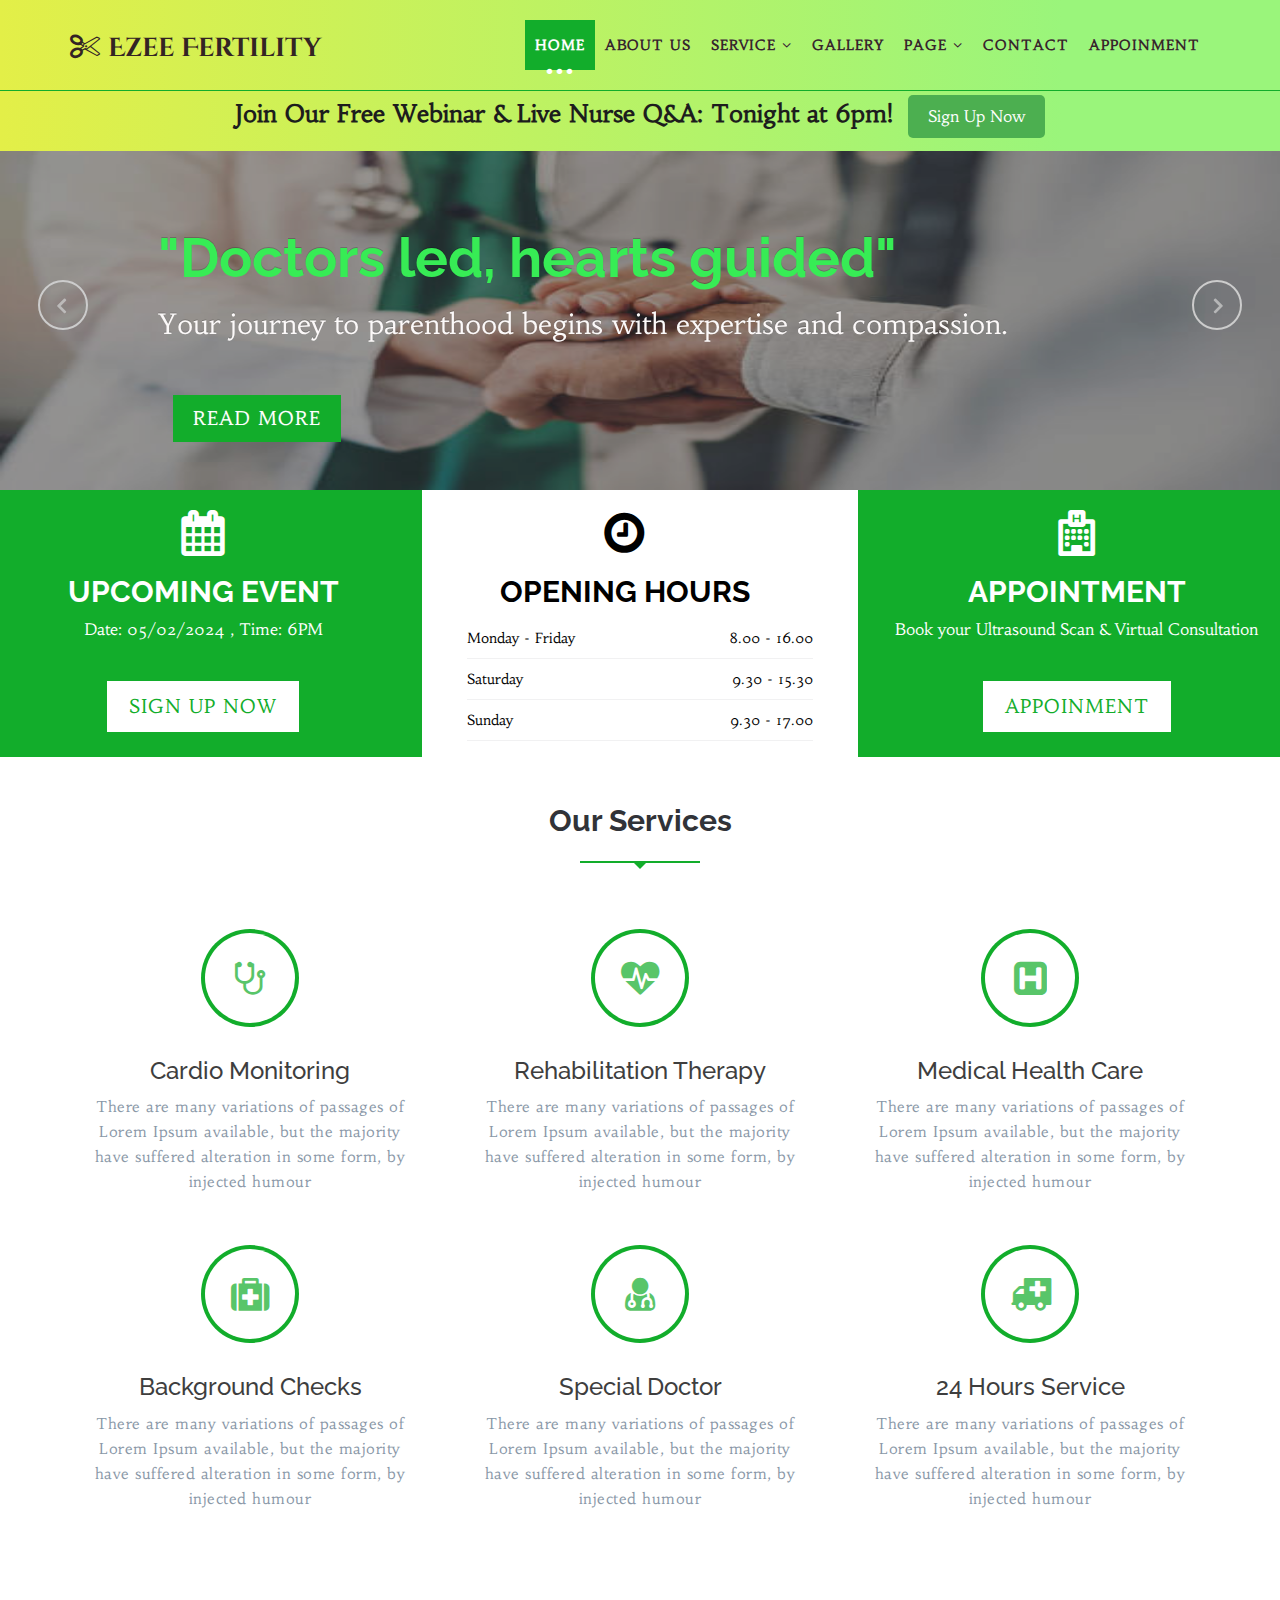
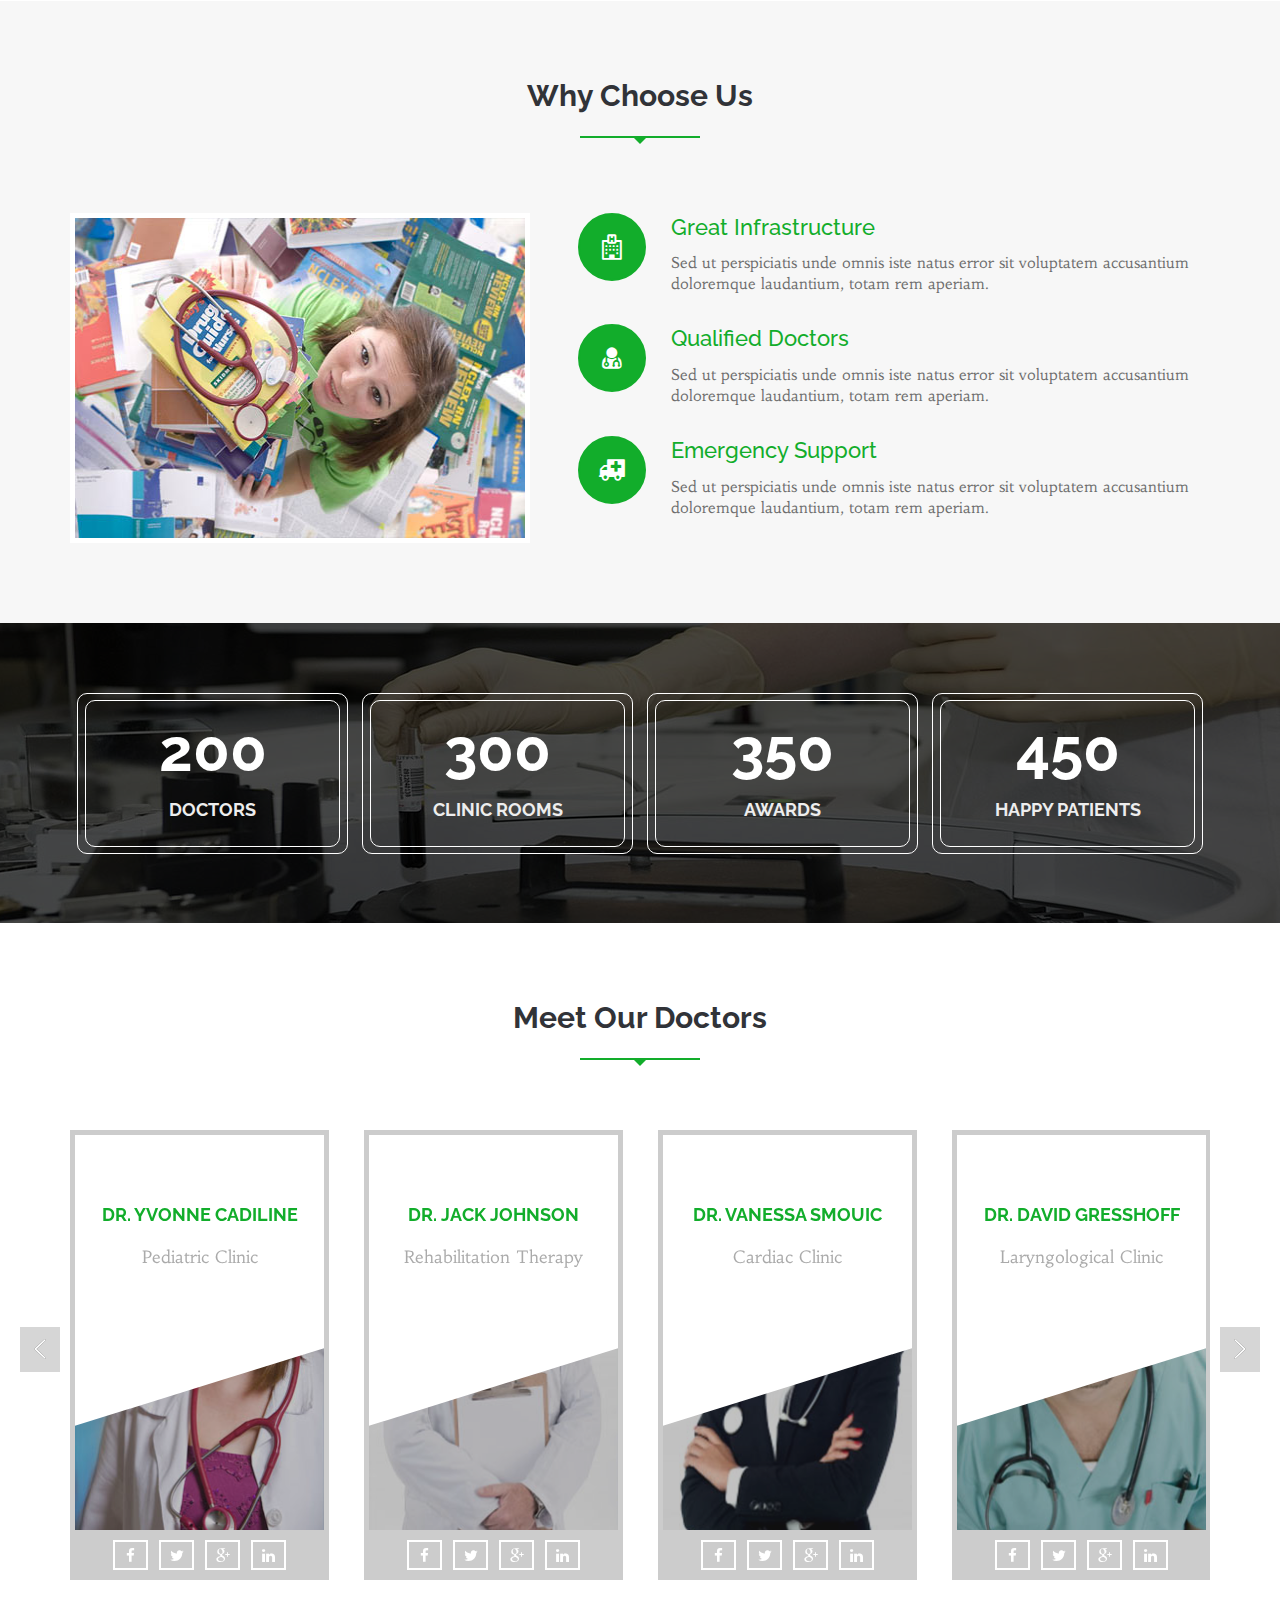
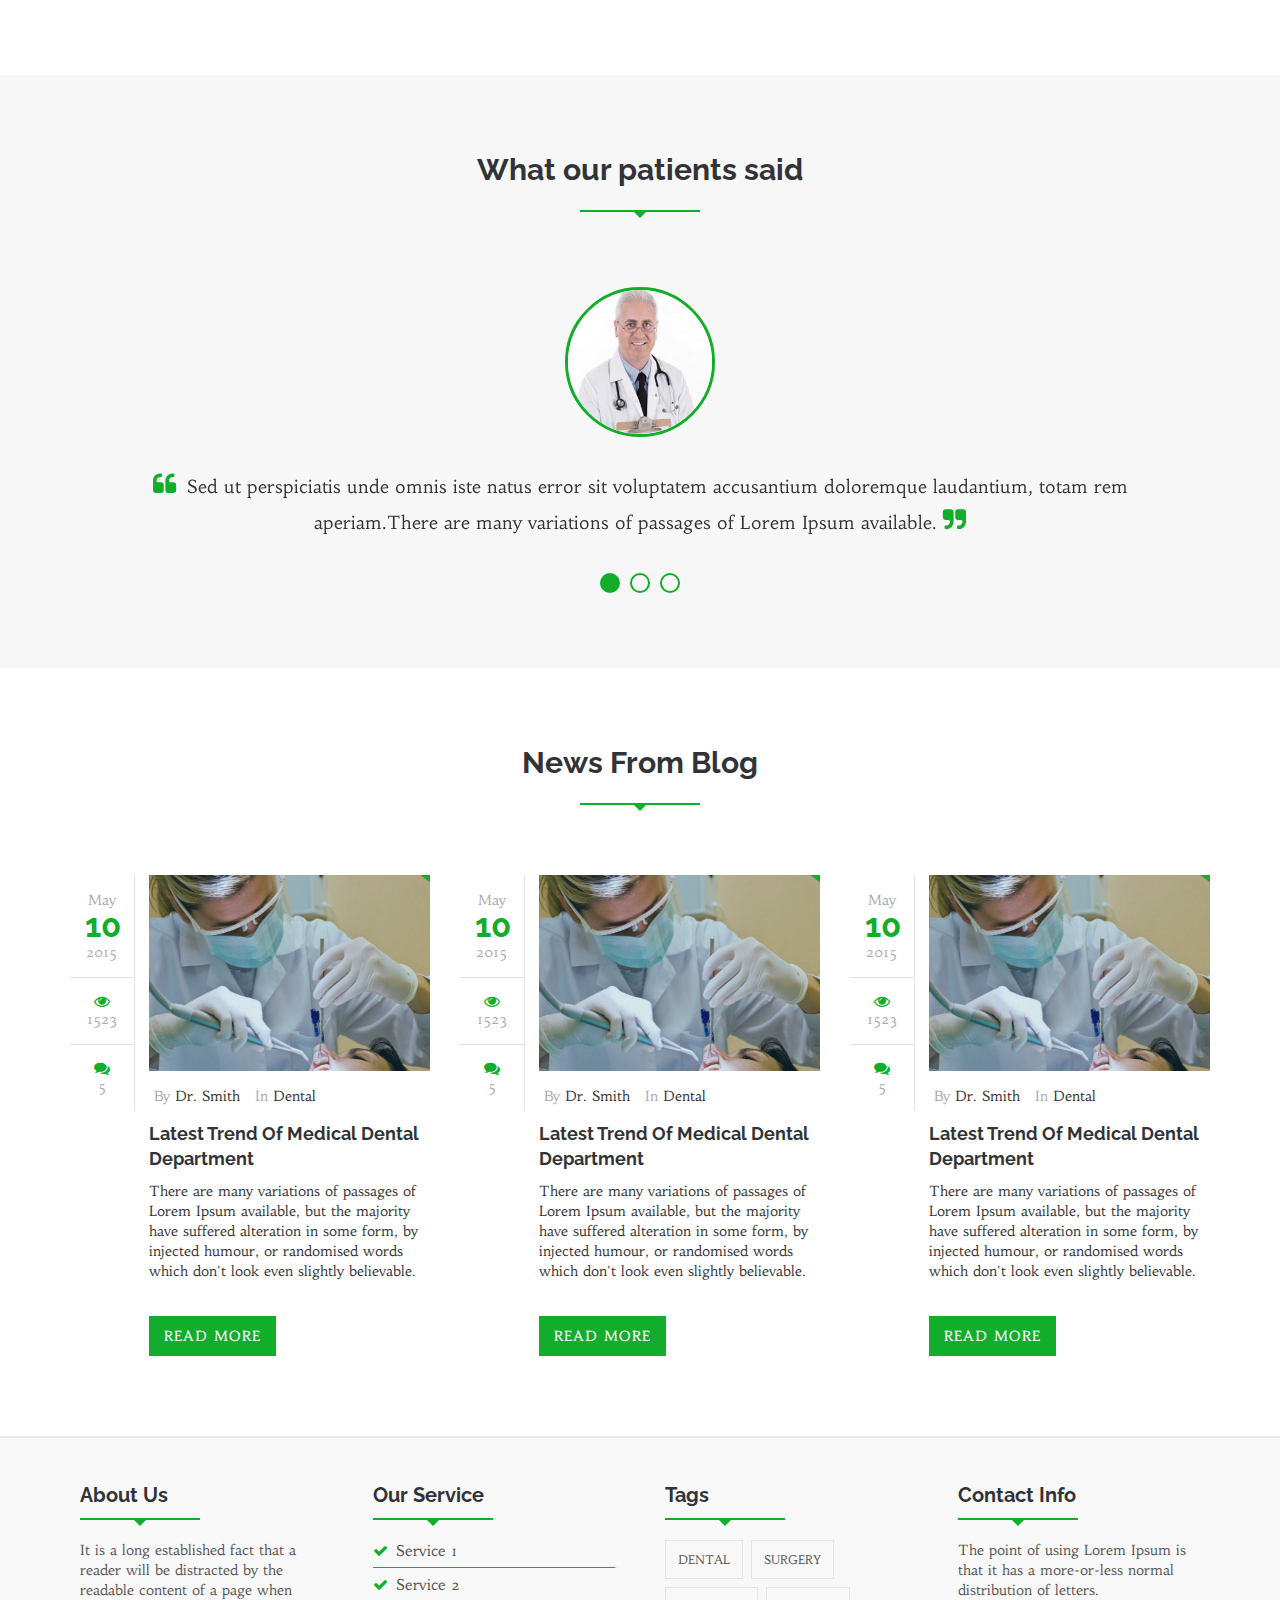
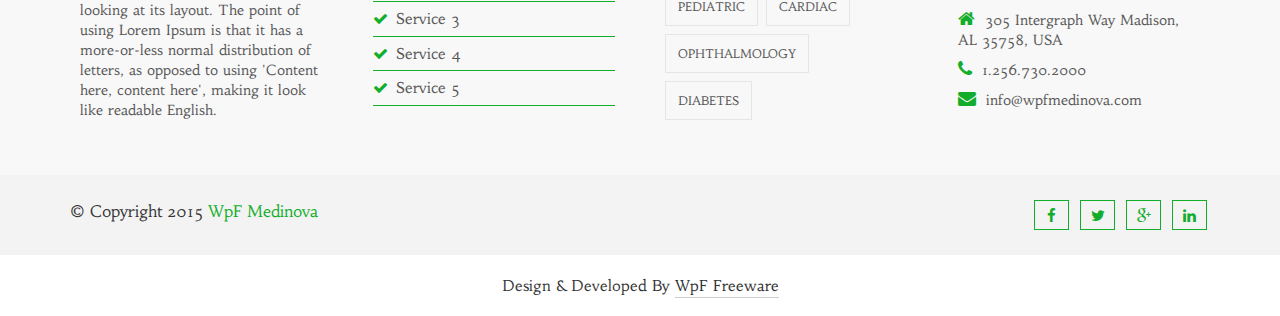
==== commit 3ebad14d: "changes wesbite name and padding for top feature section" ====
--- a/index.html
+++ b/index.html
@@ -10,7 +10,7 @@
     ================================================== -->
     <meta charset="utf-8" />
     <meta http-equiv="X-UA-Compatible" content="IE=edge" />
-    <title>WpF Medinova : Home</title>
+    <title>Ezee Fertility : Home</title>
 
     <!-- Mobile Specific Metas
     ================================================== -->
@@ -324,7 +324,7 @@
               <span class="fa fa-calendar"></span>
               <h3>Upcoming Event</h3>
               <p>Date: 05/02/2024 , Time: 6PM</p>
-              <p>Join Our Free Webinar & Live Nurse Q&A</p>
+              <!-- <p>Join Our Free Webinar & Live Nurse Q&A</p> -->
               <div class="readmore_area">
                 <a
                   data-toggle="modal"
@@ -345,10 +345,10 @@
             <div class="single-top-feature opening-hours">
               <span class="fa fa-clock-o"></span>
               <h3>Opening Hours</h3>
-              <p>
+              <!-- <p>
                 Lorem ipsum dolor sit amet, consectetuer adipiscing elit, sed
                 diam nonummy nibh.
-              </p>
+              </p> -->
               <ul class="opening-table">
                 <li>
                   <span>Monday - Friday</span>
--- a/style.css
+++ b/style.css
@@ -520,6 +520,7 @@
   text-shadow: 0 -1px 0 rgba(0, 0, 0, 0.2);
   z-index: 100;
 }
+
 #topFeature {
   float: left;
   display: inline;
@@ -530,7 +531,7 @@
   display: inline;
   width: 100%;
   text-align: center;
-  padding: 40px 30px;
+  padding: 20px 30px;
 }
 .single-top-feature > span {
   color: #fff;
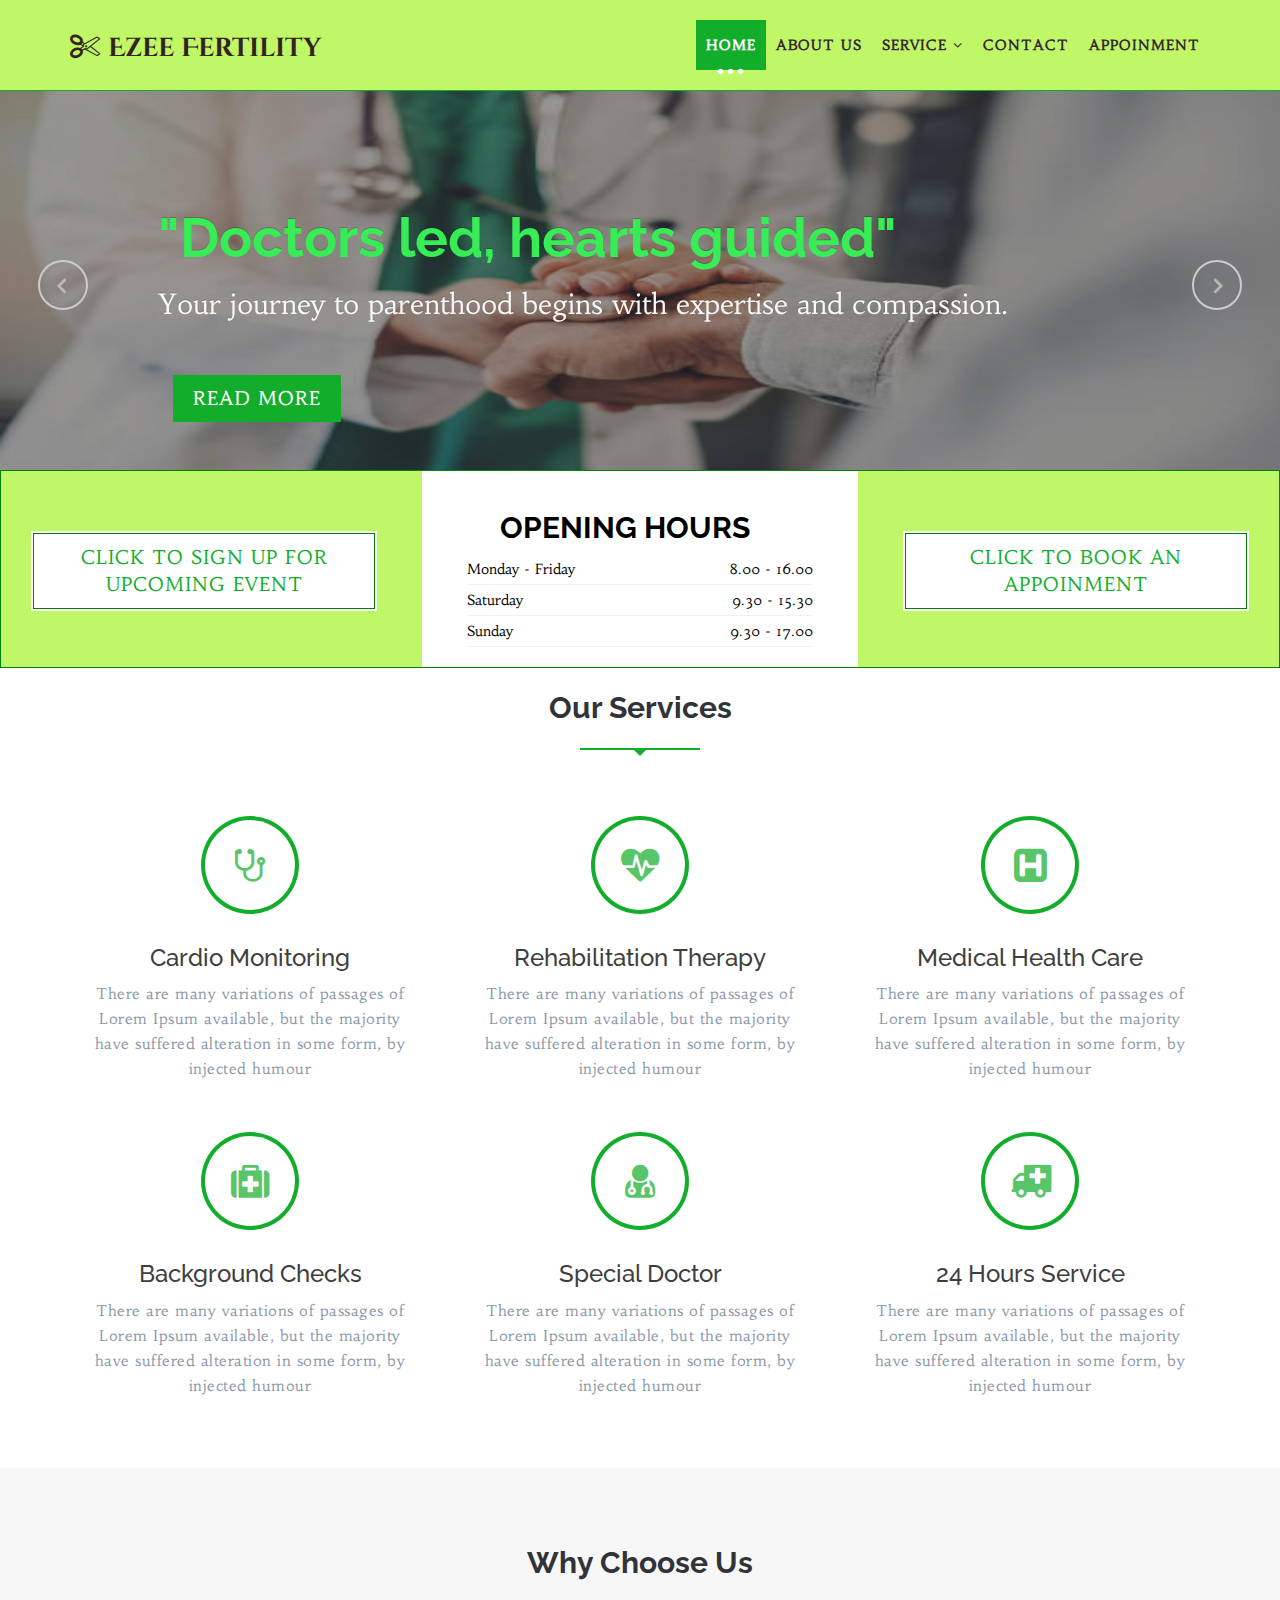
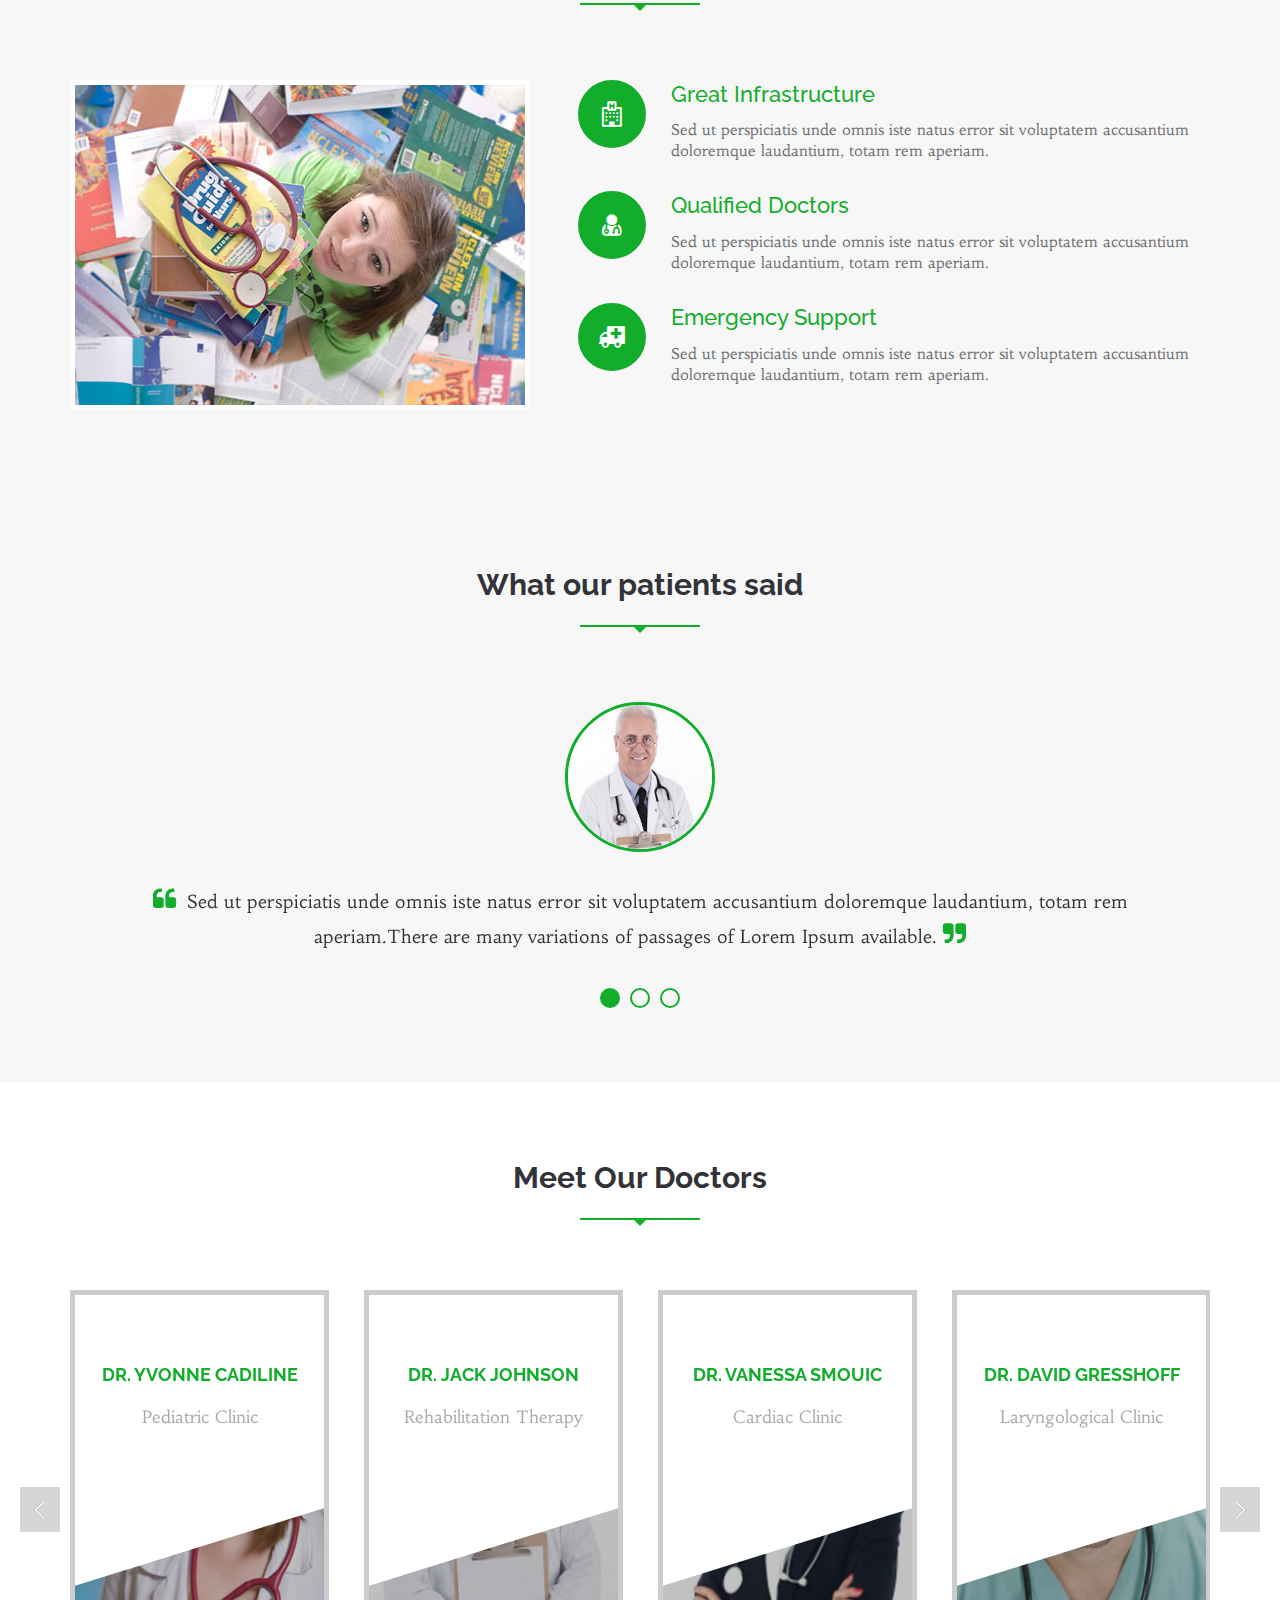
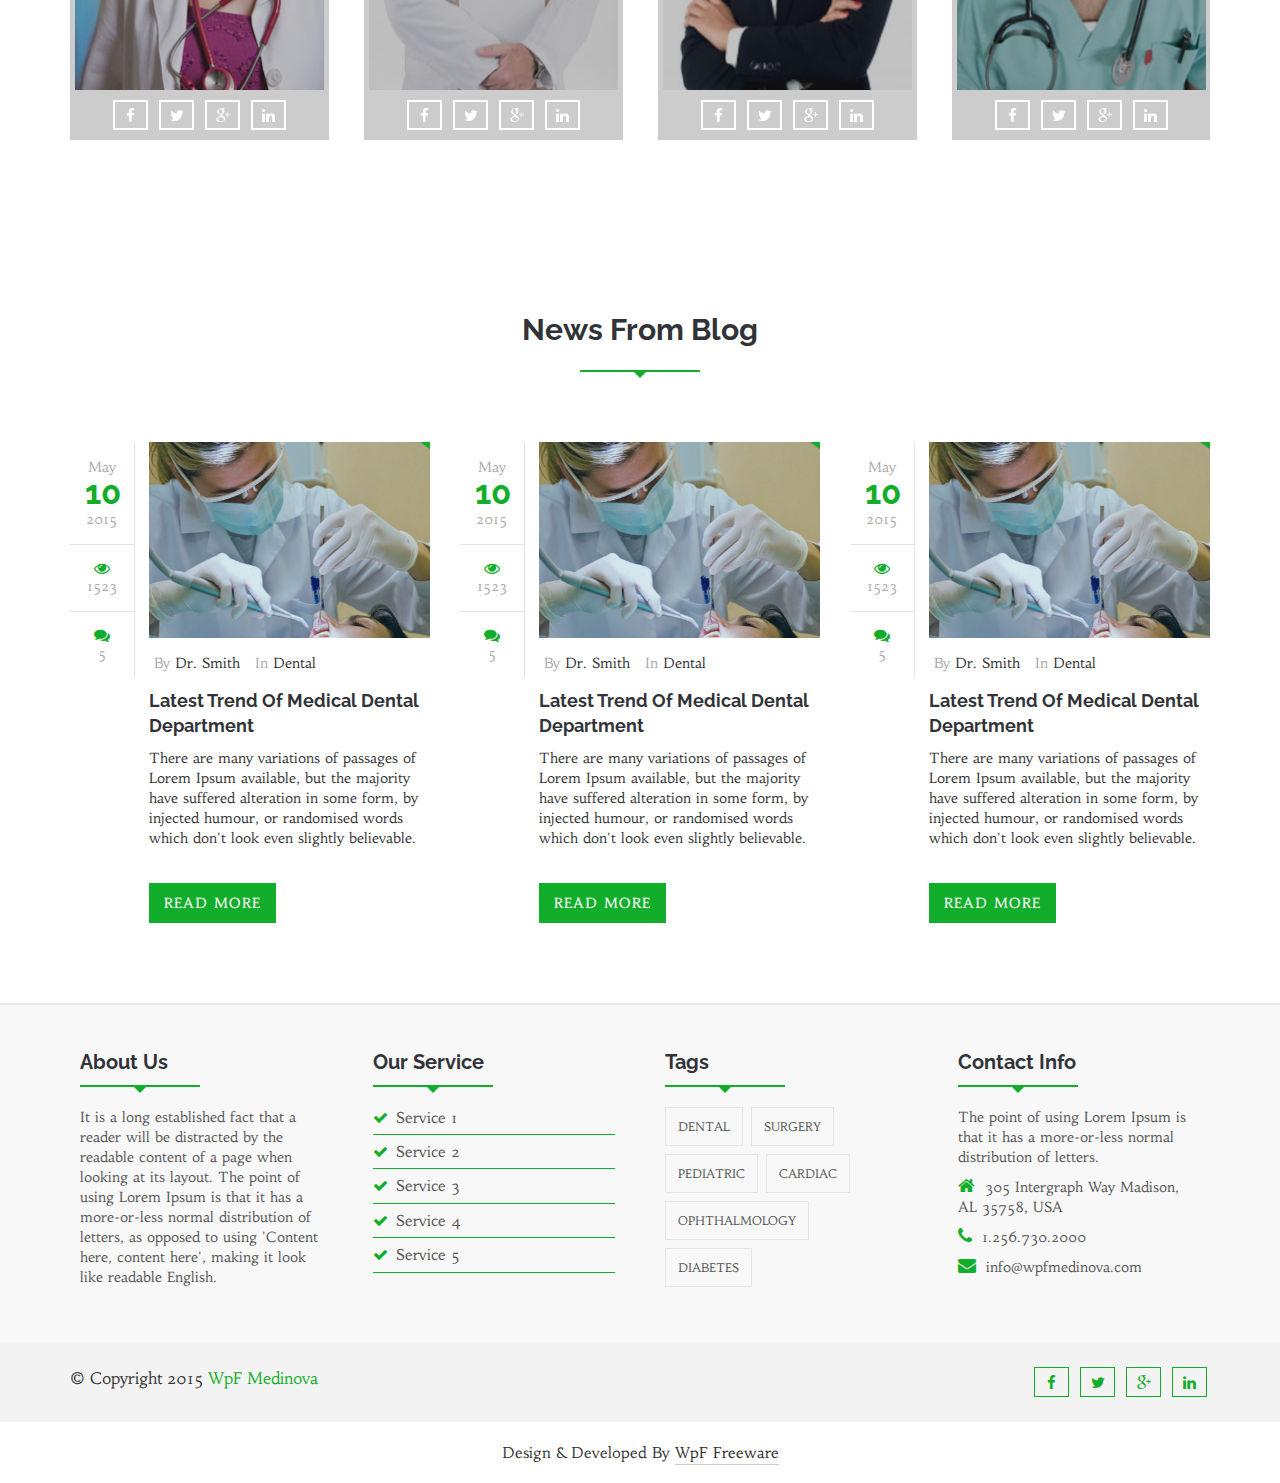
==== commit 8353bd02: "made changes according to email video suggestion" ====
--- a/index.html
+++ b/index.html
@@ -123,7 +123,7 @@
                     <li><a href="blood-bank.html">Ezee fertility MOT</a></li>
                   </ul>
                 </li>
-                <li><a href="gallery.html">Gallery</a></li>
+                <!-- <li><a href="gallery.html">Gallery</a></li> -->
                 <!-- <li class="dropdown">
                   <a href="#" class="dropdown-toggle" data-toggle="dropdown">News <span class="fa fa-angle-down"></span></a>
                   <ul class="dropdown-menu" role="menu">
@@ -135,7 +135,7 @@
                     <li><a href="blog-single-with-right-sidebar.html">Blog Single with Right Sidebar</a></li>           
                   </ul>
                 </li> -->
-                <li class="dropdown">
+                <!-- <li class="dropdown">
                   <a
                     href="#"
                     class="dropdown-toggle"
@@ -149,7 +149,7 @@
                     <li><a href="#">Link Two</a></li>
                     <li><a href="#">Link Three</a></li>
                   </ul>
-                </li>
+                </li> -->
                 <li><a href="contact.html">Contact</a></li>
                 <li>
                   <a
@@ -167,7 +167,7 @@
         </nav>
       </div>
       <!-- Add the following code below your existing navbar code -->
-      <div
+      <!-- <div
         class="mini-banner"
         style="
           background: rgb(227, 239, 72);
@@ -217,7 +217,7 @@
             Sign Up Now
           </button>
         </div>
-      </div>
+      </div> -->
 
       <!-- END MENU -->
     </header>
@@ -300,7 +300,7 @@
           </div>
           <div class="slider-text">
             <h2>
-              <strong>Amazing communication, because your story matters</strong>
+              <strong>Amazing communication, every story matters</strong>
             </h2>
             <p>Every step, every word, we're here for you</p>
             <div class="readmore_area">
@@ -321,9 +321,9 @@
         <div class="col-lg-4 col-md-4">
           <div class="row">
             <div class="single-top-feature">
-              <span class="fa fa-calendar"></span>
+              <!-- <span class="fa fa-calendar"></span>
               <h3>Upcoming Event</h3>
-              <p>Date: 05/02/2024 , Time: 6PM</p>
+              <p>Date: 05/02/2024 , Time: 6PM</p> -->
               <!-- <p>Join Our Free Webinar & Live Nurse Q&A</p> -->
               <div class="readmore_area">
                 <a
@@ -331,7 +331,7 @@
                   data-target="#myModal"
                   href="#"
                   data-hover="Sign Up Now"
-                  ><span>Sign Up Now</span></a
+                  ><span>Click to Sign Up For Upcoming Event</span></a
                 >
               </div>
             </div>
@@ -343,7 +343,7 @@
         <div class="col-lg-4 col-md-4">
           <div class="row">
             <div class="single-top-feature opening-hours">
-              <span class="fa fa-clock-o"></span>
+              <!-- <span class="fa fa-clock-o"></span> -->
               <h3>Opening Hours</h3>
               <!-- <p>
                 Lorem ipsum dolor sit amet, consectetuer adipiscing elit, sed
@@ -372,16 +372,16 @@
         <div class="col-lg-4 col-md-4">
           <div class="row">
             <div class="single-top-feature">
-              <span class="fa fa-hospital-o"></span>
+              <!-- <span class="fa fa-hospital-o"></span>
               <h3>Appointment</h3>
-              <p>Book your Ultrasound Scan & Virtual Consultation</p>
+              <p>Book your Ultrasound Scan & Virtual Consultation</p> -->
               <div class="readmore_area">
                 <a
                   data-toggle="modal"
                   data-target="#myModal"
                   href="#"
                   data-hover="Appoinment"
-                  ><span>Appoinment</span></a
+                  ><span>Click to Book An Appoinment</span></a
                 >
               </div>
               <!-- start modal window -->
@@ -722,7 +722,7 @@
     <!--=========== END Why Choose Us SECTION ================-->
 
     <!--=========== BEGAIN Counter SECTION ================-->
-    <section id="counterSection">
+    <!-- <section id="counterSection">
       <div class="container">
         <div class="row">
           <div class="col-lg-12 col-md-12">
@@ -755,8 +755,75 @@
           </div>
         </div>
       </div>
+    </section> -->
+    <!--=========== End Counter SECTION ================-->
+
+    <!--=========== BEGAIN Testimonial SECTION ================-->
+    <section id="testimonial">
+      <div class="container">
+        <div class="row">
+          <div class="col-lg-12 col-md-12">
+            <div class="testimonial-area">
+              <!-- Start Service Title -->
+              <div class="section-heading">
+                <h2>What our patients said</h2>
+                <div class="line"></div>
+              </div>
+              <div class="testimonial-area">
+                <ul class="testimonial-nav">
+                  <li>
+                    <div class="single-testimonial">
+                      <div class="testimonial-img">
+                        <img src="images/patients-3.jpg" alt="img" />
+                      </div>
+                      <div class="testimonial-cotent">
+                        <p class="testimonial-parg">
+                          Sed ut perspiciatis unde omnis iste natus error sit
+                          voluptatem accusantium doloremque laudantium, totam
+                          rem aperiam.There are many variations of passages of
+                          Lorem Ipsum available.
+                        </p>
+                      </div>
+                    </div>
+                  </li>
+                  <li>
+                    <div class="single-testimonial">
+                      <div class="testimonial-img">
+                        <img src="images/patients-1.jpg" alt="img" />
+                      </div>
+                      <div class="testimonial-cotent">
+                        <p class="testimonial-parg">
+                          There are many variations of passages of Lorem Ipsum
+                          available.Sed ut perspiciatis unde omnis iste natus
+                          error sit voluptatem accusantium doloremque
+                          laudantium, totam rem aperiam.
+                        </p>
+                      </div>
+                    </div>
+                  </li>
+                  <li>
+                    <div class="single-testimonial">
+                      <div class="testimonial-img">
+                        <img src="images/patients-2.jpg" alt="img" />
+                      </div>
+                      <div class="testimonial-cotent">
+                        <p class="testimonial-parg">
+                          Sed ut perspiciatis unde omnis iste natus error sit
+                          voluptatem accusantium doloremque laudantium, totam
+                          rem aperiam.There are many variations of passages of
+                          Lorem Ipsum available.
+                        </p>
+                      </div>
+                    </div>
+                  </li>
+                </ul>
+              </div>
+            </div>
+          </div>
+        </div>
+      </div>
     </section>
-    <!--=========== End Counter SECTION ================-->
+    <!--=========== End Testimonial SECTION ================-->
 
     <!--=========== BEGAIN Doctors SECTION ================-->
     <section id="meetDoctors">
@@ -1039,13 +1106,13 @@
     <!--=========== End Doctors SECTION ================-->
 
     <!--=========== BEGAIN Testimonial SECTION ================-->
-    <section id="testimonial">
+    <!-- <section id="testimonial">
       <div class="container">
         <div class="row">
           <div class="col-lg-12 col-md-12">
-            <div class="testimonial-area">
-              <!-- Start Service Title -->
-              <div class="section-heading">
+            <div class="testimonial-area"> -->
+    <!-- Start Service Title -->
+    <!-- <div class="section-heading">
                 <h2>What our patients said</h2>
                 <div class="line"></div>
               </div>
@@ -1102,7 +1169,7 @@
           </div>
         </div>
       </div>
-    </section>
+    </section> -->
     <!--=========== End Testimonial SECTION ================-->
 
     <!--=========== BEGAIN Home Blog SECTION ================-->
--- a/css/themes/default-theme.css
+++ b/css/themes/default-theme.css
@@ -52,12 +52,7 @@
   color: #12ad2b;
 }
 .navbar-default {
-  background: rgb(227, 239, 72);
-  background: linear-gradient(
-    90deg,
-    rgba(227, 239, 72, 1) 0%,
-    rgba(154, 245, 123, 1) 83%
-  );
+  background-color: #bff766;
   border-color: #12ad2b;
 }
 .navbar-default .navbar-nav > .active > a,
--- a/style.css
+++ b/style.css
@@ -305,7 +305,7 @@
 #sliderArea {
   display: inline;
   float: left;
-  margin-top: 90px;
+  margin-top: 70px;
   width: 100%;
 }
 .top-slider {
@@ -525,6 +525,9 @@
   float: left;
   display: inline;
   width: 100%;
+  border: 1px solid green;
+  background-color: #bff766;
+  
 }
 .single-top-feature {
   float: left;
@@ -532,6 +535,7 @@
   width: 100%;
   text-align: center;
   padding: 20px 30px;
+  background: none;
 }
 .single-top-feature > span {
   color: #fff;
@@ -553,6 +557,7 @@
 }
 .single-top-feature .readmore_area a span {
   background: #fff none repeat scroll 0 0;
+  border: 1px solid green;
 }
 .single-top-feature .readmore_area a {
   border: 2px solid #fff;
@@ -575,7 +580,7 @@
 }
 .opening-table li {
   border-bottom: 1px solid #f1f1f2;
-  line-height: 30px;
+  line-height: 20px;
   margin: 0 15px;
   padding: 5px 0;
   color: #000;
@@ -598,7 +603,7 @@
   float: left;
   display: inline;
   width: 100%;
-  padding: 40px 0px;
+  padding: 20px 0px;
 }
 .service-area {
   float: left;
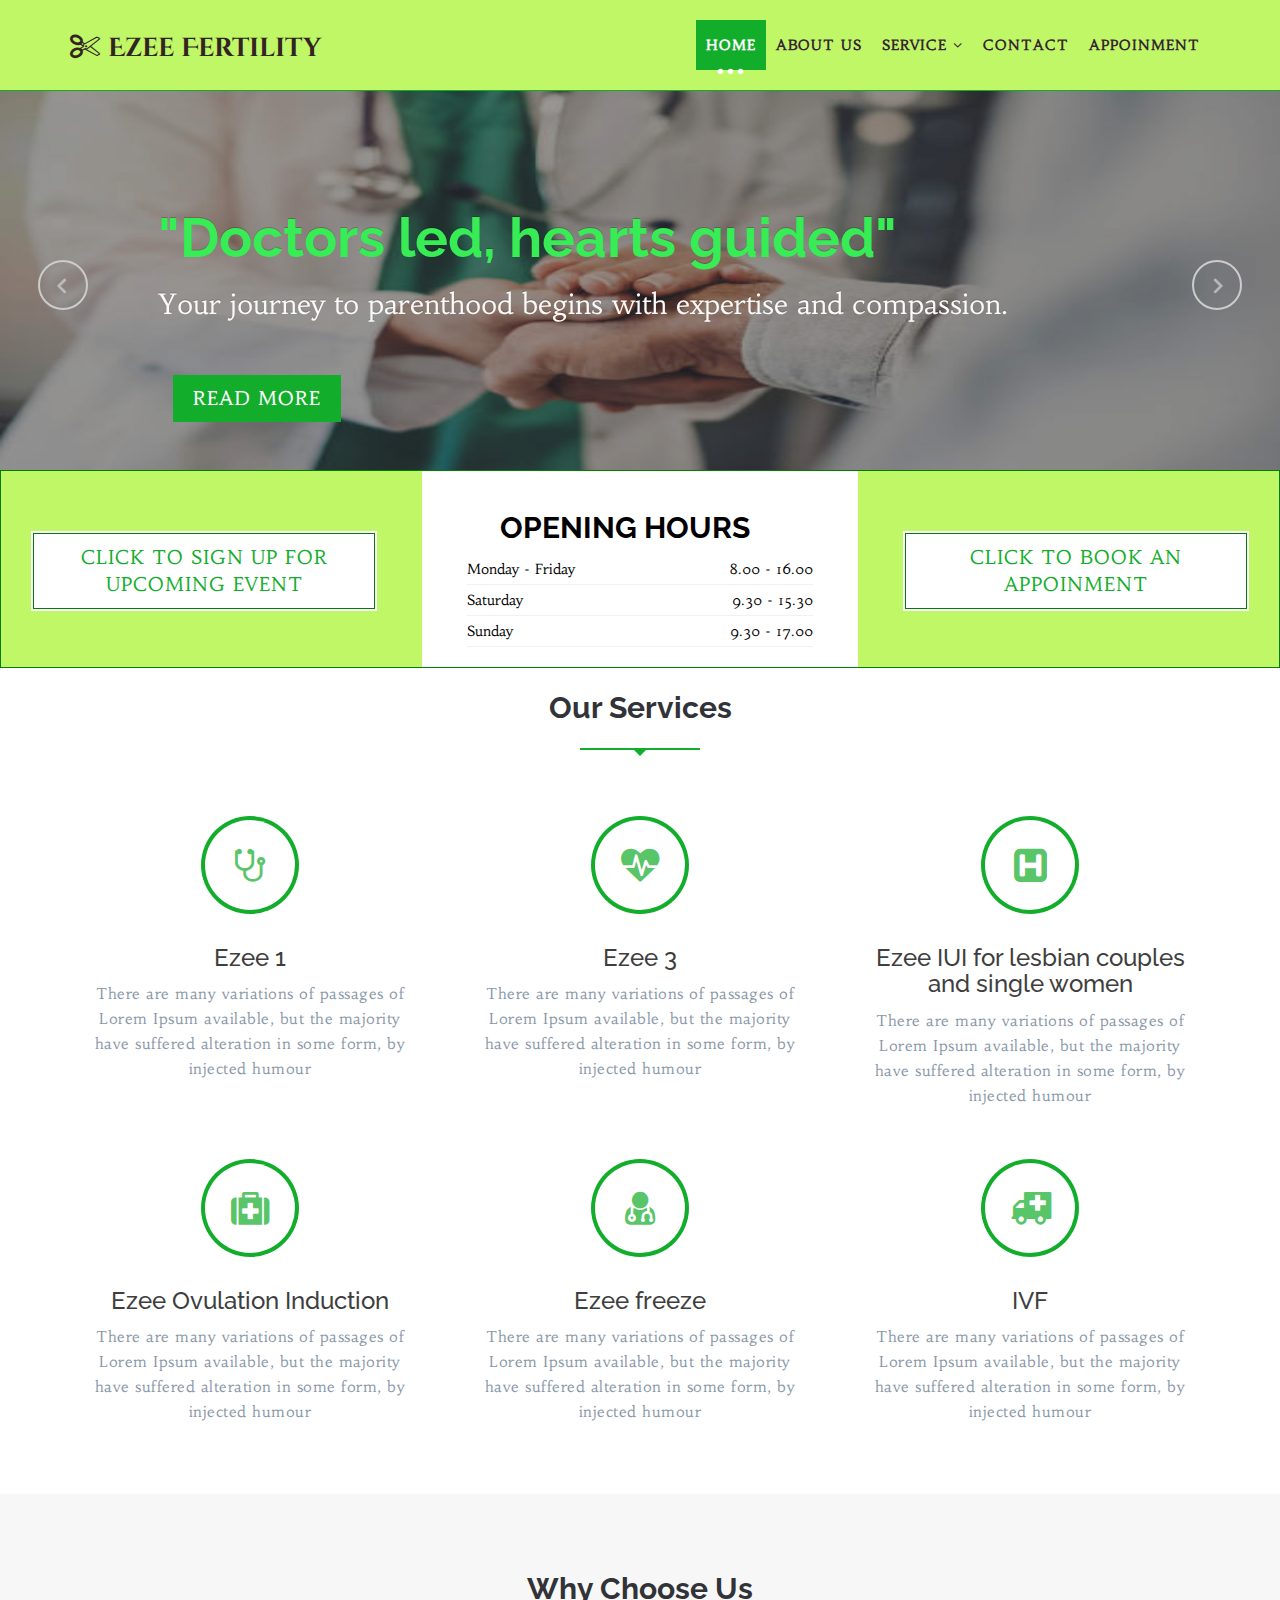
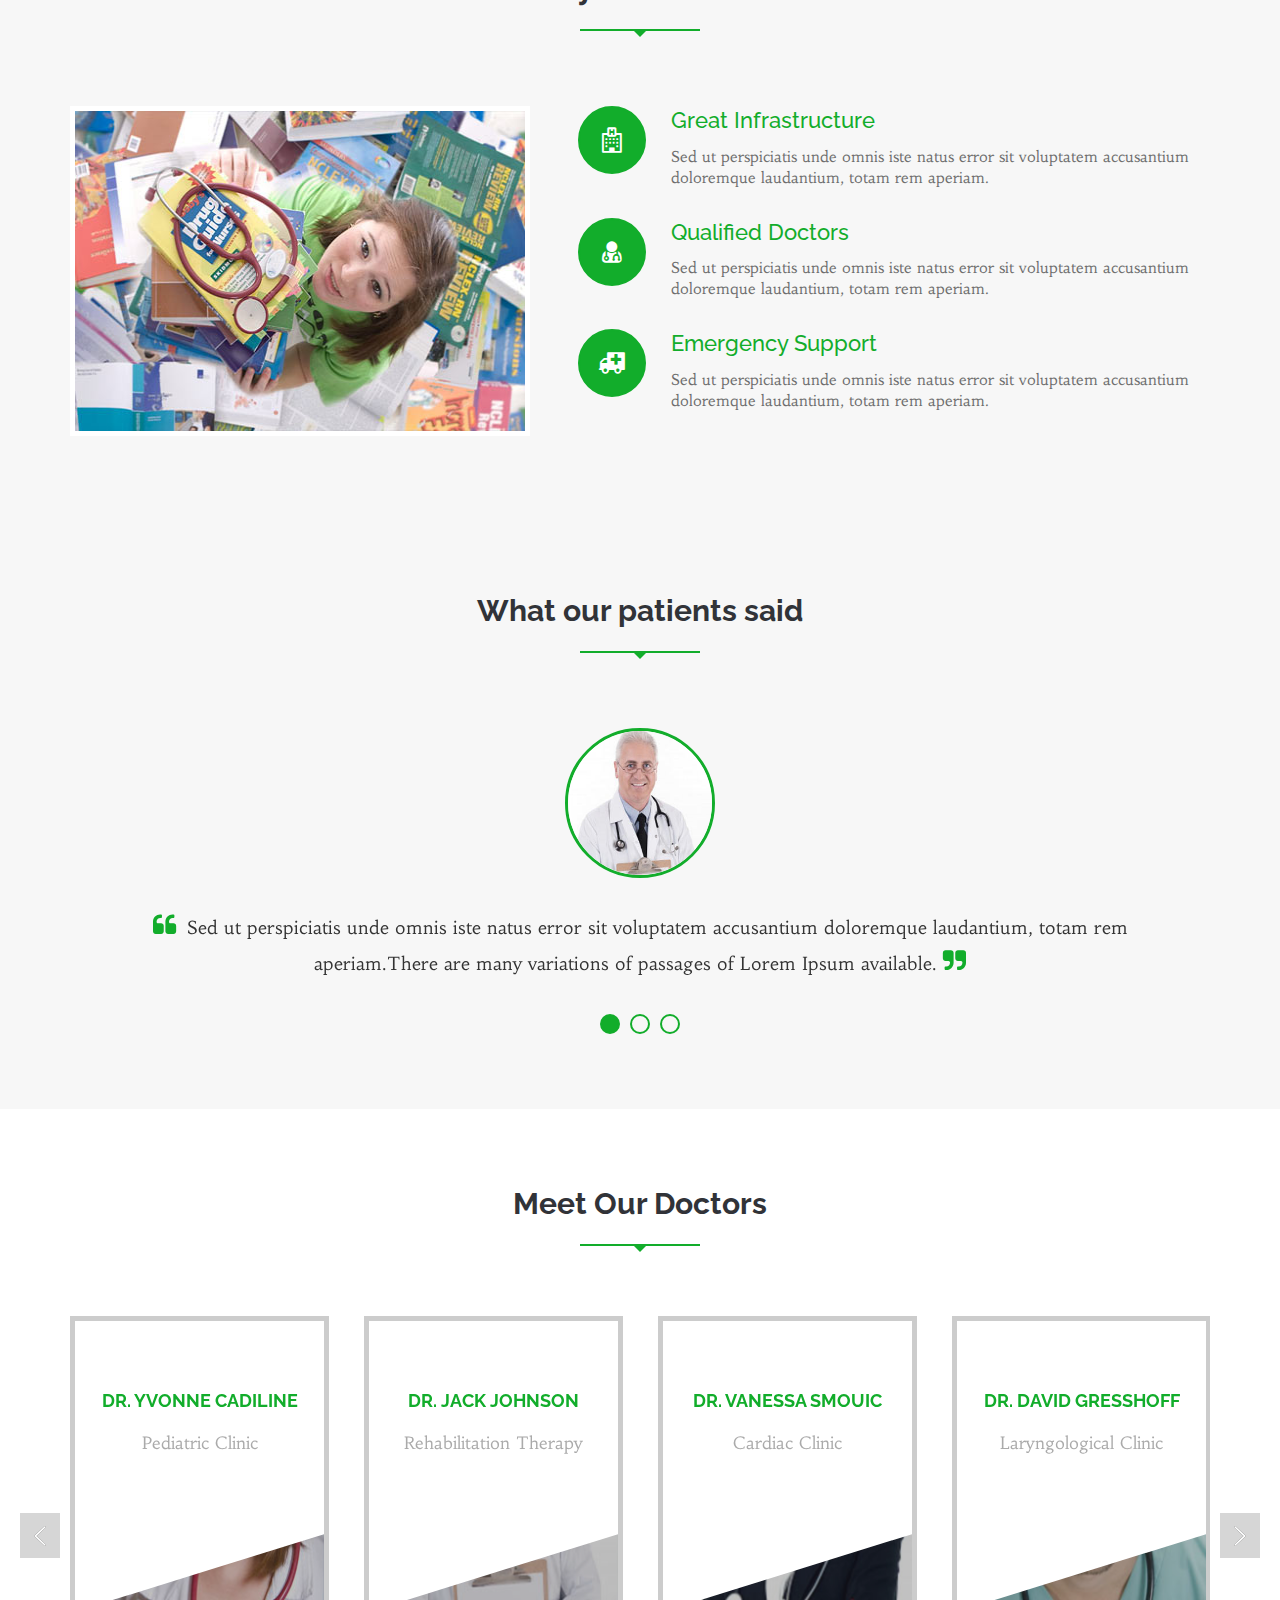
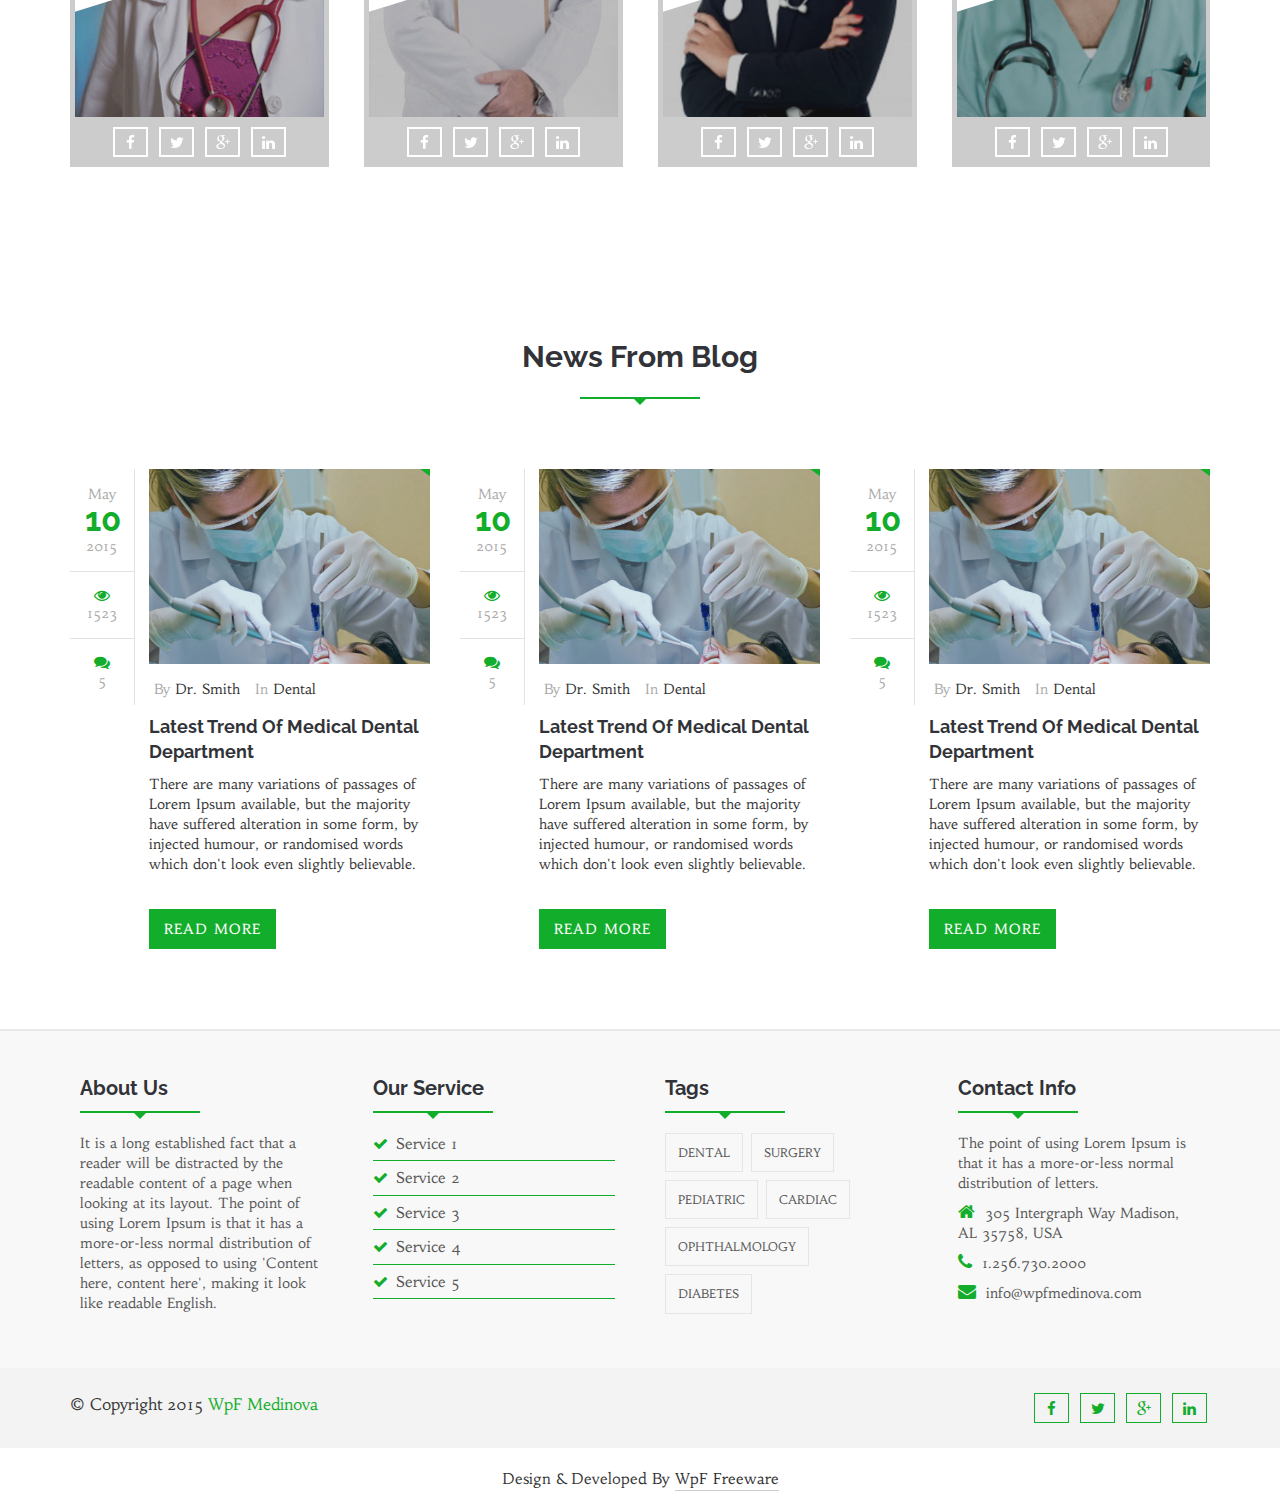
==== commit 650d0896: "Services name changed" ====
--- a/index.html
+++ b/index.html
@@ -544,7 +544,7 @@
                           class="fa fa-stethoscope service-icon-effect"
                         ></span>
                       </div>
-                      <h3><a href="#">Cardio Monitoring</a></h3>
+                      <h3><a href="#">Ezee 1</a></h3>
                       <p>
                         There are many variations of passages of Lorem Ipsum
                         available, but the majority have suffered alteration in
@@ -560,7 +560,7 @@
                           class="fa fa-heartbeat service-icon-effect"
                         ></span>
                       </div>
-                      <h3><a href="#">Rehabilitation Therapy</a></h3>
+                      <h3><a href="#">Ezee 3</a></h3>
                       <p>
                         There are many variations of passages of Lorem Ipsum
                         available, but the majority have suffered alteration in
@@ -574,7 +574,7 @@
                       <div class="service-icon">
                         <span class="fa fa-h-square service-icon-effect"></span>
                       </div>
-                      <h3><a href="#">Medical Health Care</a></h3>
+                      <h3><a href="#">Ezee IUI for lesbian couples and single women</a></h3>
                       <p>
                         There are many variations of passages of Lorem Ipsum
                         available, but the majority have suffered alteration in
@@ -588,7 +588,7 @@
                       <div class="service-icon">
                         <span class="fa fa-medkit service-icon-effect"></span>
                       </div>
-                      <h3><a href="#">Background Checks</a></h3>
+                      <h3><a href="#">Ezee Ovulation Induction</a></h3>
                       <p>
                         There are many variations of passages of Lorem Ipsum
                         available, but the majority have suffered alteration in
@@ -602,7 +602,7 @@
                       <div class="service-icon">
                         <span class="fa fa-user-md service-icon-effect"></span>
                       </div>
-                      <h3><a href="#">Special Doctor</a></h3>
+                      <h3><a href="#">Ezee freeze</a></h3>
                       <p>
                         There are many variations of passages of Lorem Ipsum
                         available, but the majority have suffered alteration in
@@ -618,7 +618,7 @@
                           class="fa fa-ambulance service-icon-effect"
                         ></span>
                       </div>
-                      <h3><a href="#">24 Hours Service</a></h3>
+                      <h3><a href="#">IVF</a></h3>
                       <p>
                         There are many variations of passages of Lorem Ipsum
                         available, but the majority have suffered alteration in
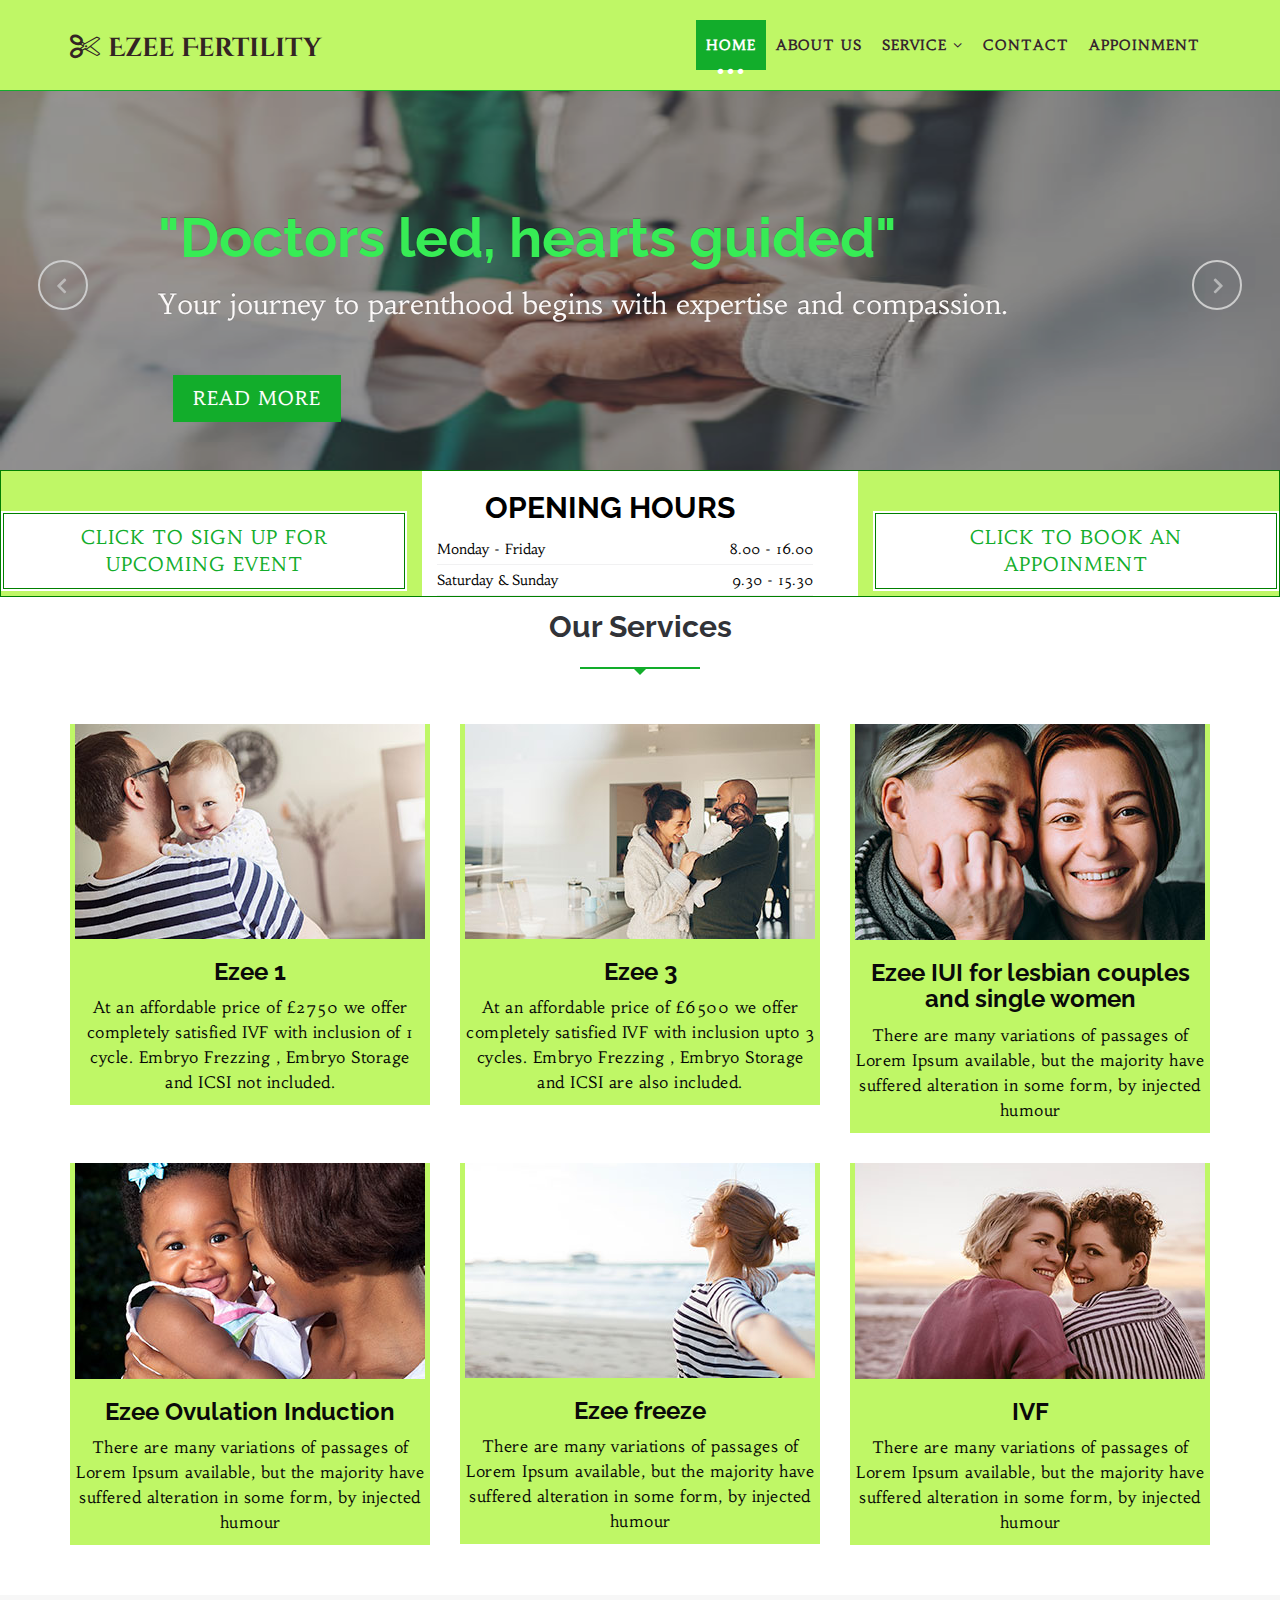
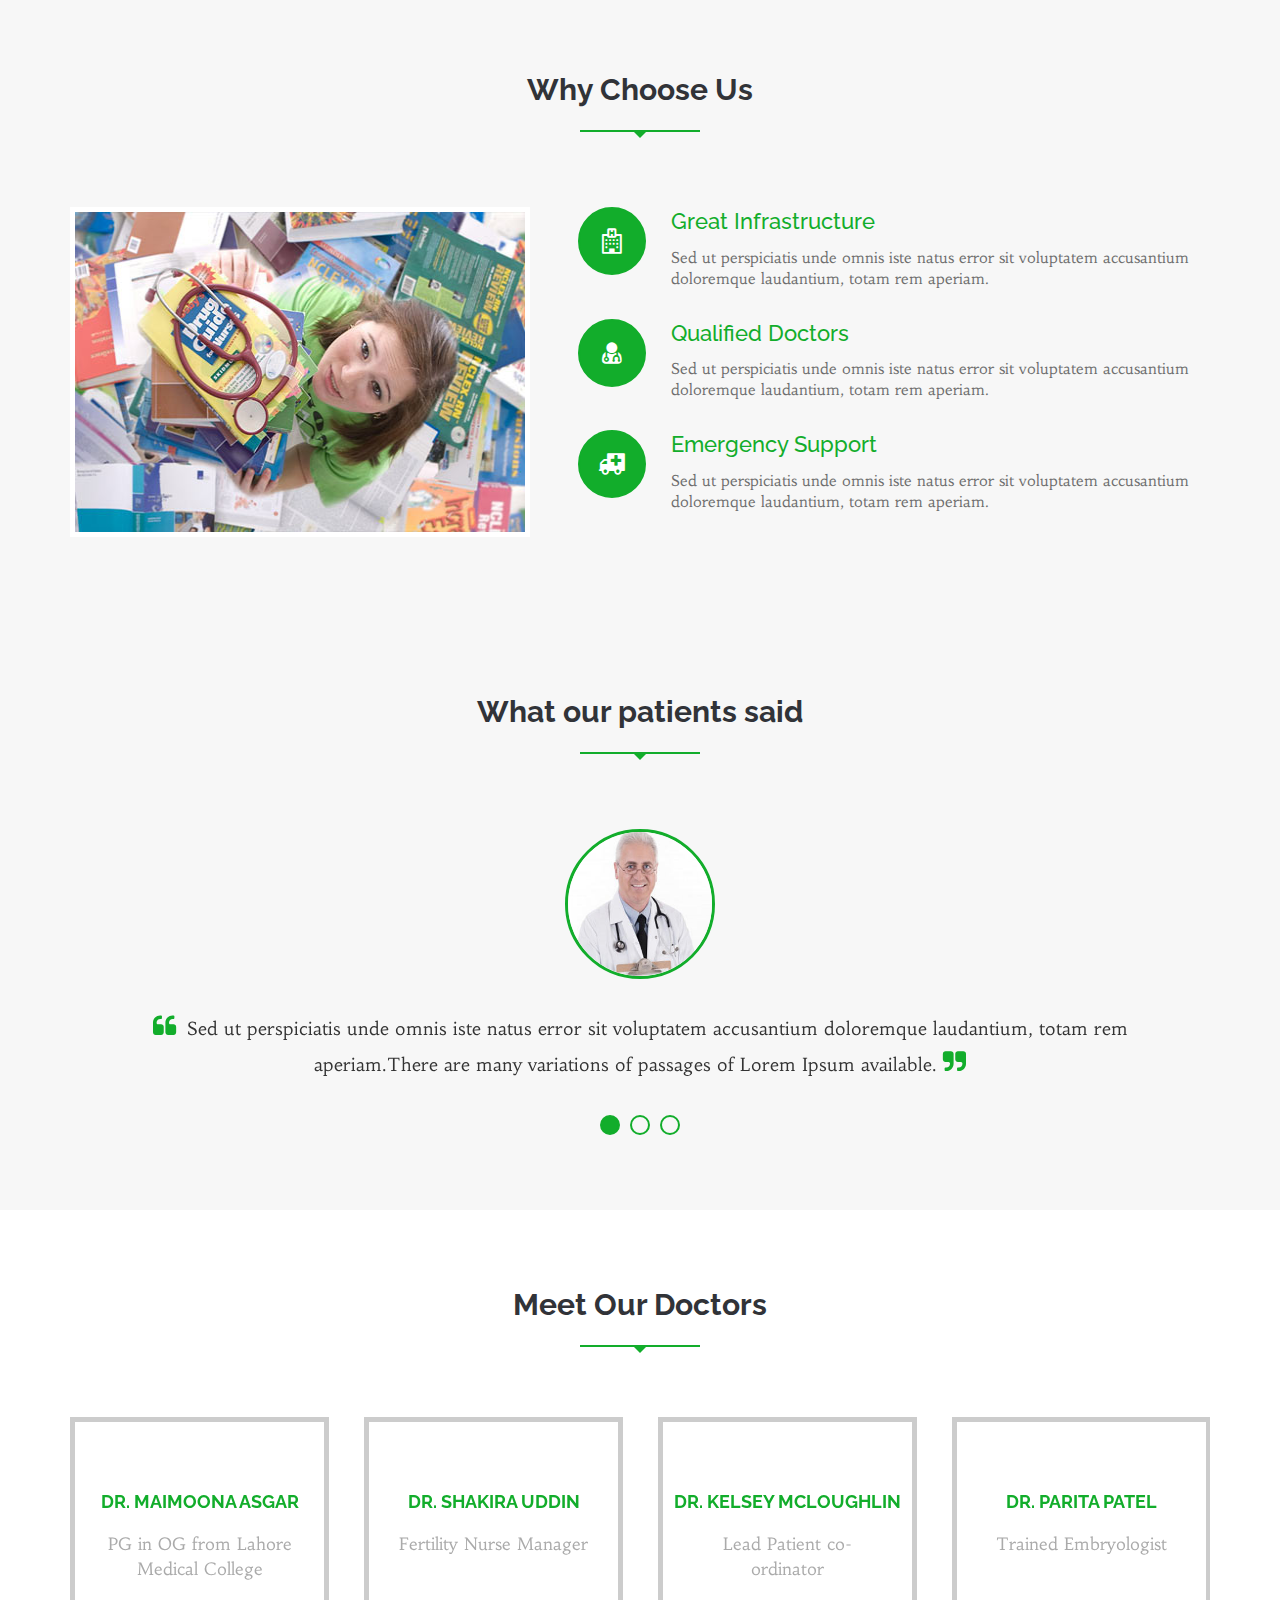
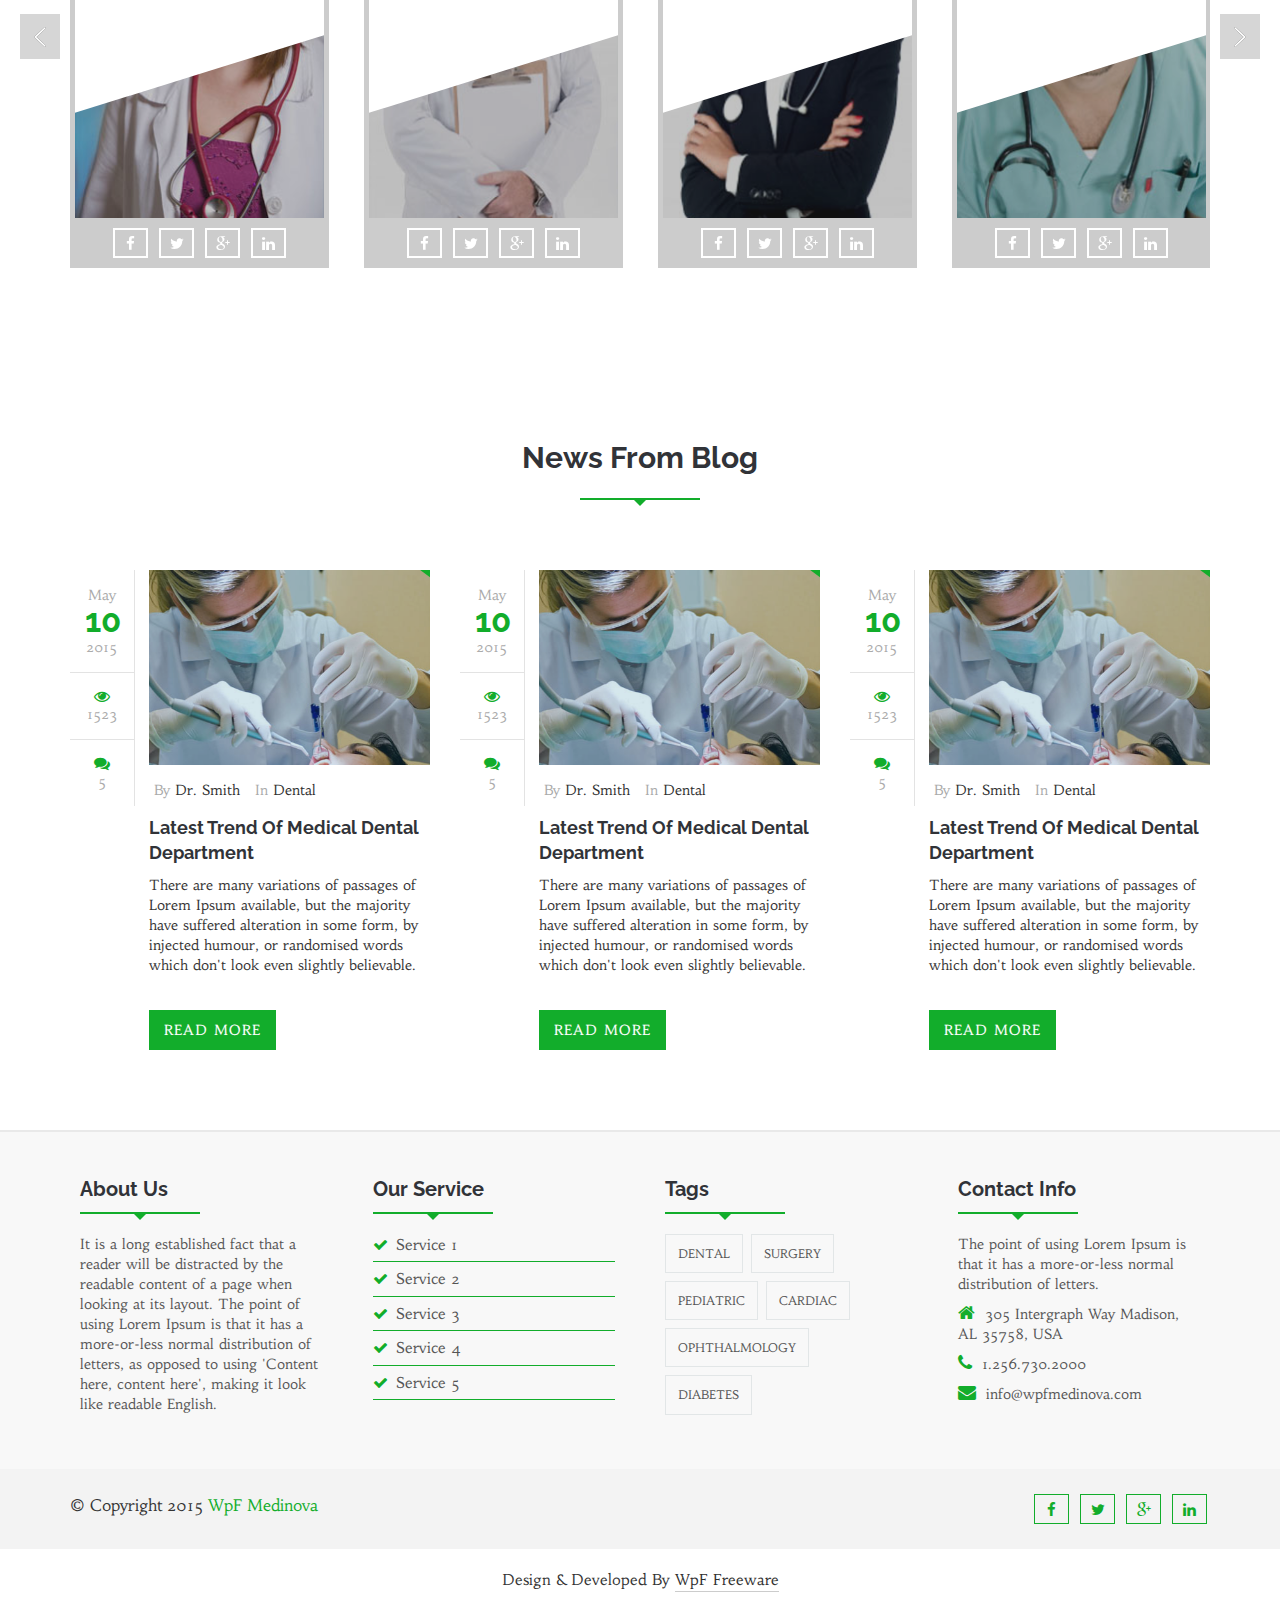
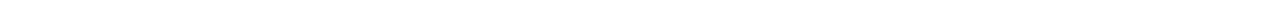
==== commit 9dc88340: "added some content to the website" ====
--- a/index.html
+++ b/index.html
@@ -355,12 +355,8 @@
                   <div class="value">8.00 - 16.00</div>
                 </li>
                 <li>
-                  <span>Saturday</span>
+                  <span>Saturday & Sunday</span>
                   <div class="value">9.30 - 15.30</div>
-                </li>
-                <li>
-                  <span>Sunday</span>
-                  <div class="value">9.30 - 17.00</div>
                 </li>
               </ul>
             </div>
@@ -537,14 +533,44 @@
               <div class="service-content">
                 <div class="row">
                   <!-- Start Single Service -->
-                  <div class="col-lg-4 col-md-4">
+                  <div class="col-lg-4 col-md-4 hover-effect">
                     <div class="single-service">
                       <div class="service-icon">
-                        <span
-                          class="fa fa-stethoscope service-icon-effect"
-                        ></span>
+                        <img src="images/ezee 1.jpg" alt="Ezee 1 Image" />
                       </div>
                       <h3><a href="#">Ezee 1</a></h3>
+                      <p>
+                        At an affordable price of £2750 we offer completely
+                        satisfied IVF with inclusion of 1 cycle. Embryo Frezzing
+                        , Embryo Storage and ICSI not included.
+                      </p>
+                    </div>
+                  </div>
+                  <!-- Start Single Service -->
+                  <div class="col-lg-4 col-md-4 hover-effect">
+                    <div class="single-service">
+                      <div class="service-icon">
+                        <img src="images/ezee 3.jpg" alt="Ezee 3 Image" />
+                      </div>
+                      <h3><a href="#">Ezee 3</a></h3>
+                      <p>
+                        At an affordable price of £6500 we offer completely
+                        satisfied IVF with inclusion upto 3 cycles. Embryo Frezzing
+                        , Embryo Storage and ICSI are also included.
+                      </p>
+                    </div>
+                  </div>
+                  <!-- Start Single Service -->
+                  <div class="col-lg-4 col-md-4 hover-effect">
+                    <div class="single-service">
+                      <div class="service-icon">
+                        <img src="images/eze IUI.jpg" alt="Ezee IUI Image" />
+                      </div>
+                      <h3>
+                        <a href="#"
+                          >Ezee IUI for lesbian couples and single women</a
+                        >
+                      </h3>
                       <p>
                         There are many variations of passages of Lorem Ipsum
                         available, but the majority have suffered alteration in
@@ -553,40 +579,13 @@
                     </div>
                   </div>
                   <!-- Start Single Service -->
-                  <div class="col-lg-4 col-md-4">
+                  <div class="col-lg-4 col-md-4 hover-effect">
                     <div class="single-service">
                       <div class="service-icon">
-                        <span
-                          class="fa fa-heartbeat service-icon-effect"
-                        ></span>
-                      </div>
-                      <h3><a href="#">Ezee 3</a></h3>
-                      <p>
-                        There are many variations of passages of Lorem Ipsum
-                        available, but the majority have suffered alteration in
-                        some form, by injected humour
-                      </p>
-                    </div>
-                  </div>
-                  <!-- Start Single Service -->
-                  <div class="col-lg-4 col-md-4">
-                    <div class="single-service">
-                      <div class="service-icon">
-                        <span class="fa fa-h-square service-icon-effect"></span>
-                      </div>
-                      <h3><a href="#">Ezee IUI for lesbian couples and single women</a></h3>
-                      <p>
-                        There are many variations of passages of Lorem Ipsum
-                        available, but the majority have suffered alteration in
-                        some form, by injected humour
-                      </p>
-                    </div>
-                  </div>
-                  <!-- Start Single Service -->
-                  <div class="col-lg-4 col-md-4">
-                    <div class="single-service">
-                      <div class="service-icon">
-                        <span class="fa fa-medkit service-icon-effect"></span>
+                        <img
+                          src="images/ezee ovulation.jpg"
+                          alt="Ezee Ovulation Image"
+                        />
                       </div>
                       <h3><a href="#">Ezee Ovulation Induction</a></h3>
                       <p>
@@ -597,10 +596,13 @@
                     </div>
                   </div>
                   <!-- Start Single Service -->
-                  <div class="col-lg-4 col-md-4">
+                  <div class="col-lg-4 col-md-4 hover-effect">
                     <div class="single-service">
                       <div class="service-icon">
-                        <span class="fa fa-user-md service-icon-effect"></span>
+                        <img
+                          src="images/ezee freezing.jpg"
+                          alt="Ezee Frezing Image"
+                        />
                       </div>
                       <h3><a href="#">Ezee freeze</a></h3>
                       <p>
@@ -611,12 +613,10 @@
                     </div>
                   </div>
                   <!-- Start Single Service -->
-                  <div class="col-lg-4 col-md-4">
+                  <div class="col-lg-4 col-md-4 hover-effect">
                     <div class="single-service">
                       <div class="service-icon">
-                        <span
-                          class="fa fa-ambulance service-icon-effect"
-                        ></span>
+                        <img src="images/IVF.jpg" alt="Ezee IVF Image" />
                       </div>
                       <h3><a href="#">IVF</a></h3>
                       <p>
@@ -851,8 +851,8 @@
                             <path d="M 180,160 0,218 0,0 180,0 z" />
                           </svg>
                           <figcaption>
-                            <h2>Dr. Yvonne Cadiline</h2>
-                            <p>Pediatric Clinic</p>
+                            <h2>Dr. Maimoona Asgar</h2>
+                            <p>PG in OG from Lahore Medical College</p>
                             <button>View</button>
                           </figcaption>
                         </figure>
@@ -882,8 +882,8 @@
                               <path d="M 180,160 0,218 0,0 180,0 z" />
                             </svg>
                             <figcaption>
-                              <h2>DR. Jack Johnson</h2>
-                              <p>Rehabilitation Therapy</p>
+                              <h2>Dr. Shakira Uddin</h2>
+                              <p>Fertility Nurse Manager</p>
                               <button>View</button>
                             </figcaption>
                           </figure>
@@ -916,8 +916,8 @@
                               <path d="M 180,160 0,218 0,0 180,0 z" />
                             </svg>
                             <figcaption>
-                              <h2>Dr. Vanessa Smouic</h2>
-                              <p>Cardiac Clinic</p>
+                              <h2>Dr. Kelsey McLoughlin</h2>
+                              <p>Lead Patient co-ordinator</p>
                               <button>View</button>
                             </figcaption>
                           </figure>
@@ -934,6 +934,108 @@
                     </div>
                   </li>
                   <li>
+                    <div class="single-doctor">
+                      <div class="single-doctor">
+                        <a
+                          class="tdoctor"
+                          href="#"
+                          data-path-hover="m 180,34.57627 -180,0 L 0,0 180,0 z"
+                        >
+                          <figure>
+                            <img src="images/doctor-5.jpg" />
+                            <svg
+                              viewBox="0 0 180 320"
+                              preserveAspectRatio="none"
+                            >
+                              <path d="M 180,160 0,218 0,0 180,0 z" />
+                            </svg>
+                            <figcaption>
+                              <h2>Dr. Parita Patel</h2>
+                              <p>Trained Embryologist</p>
+                              <button>View</button>
+                            </figcaption>
+                          </figure>
+                        </a>
+                        <div class="single-doctor-social">
+                          <a href="#"><span class="fa fa-facebook"></span></a>
+                          <a href="#"><span class="fa fa-twitter"></span></a>
+                          <a href="#"
+                            ><span class="fa fa-google-plus"></span
+                          ></a>
+                          <a href="#"><span class="fa fa-linkedin"></span></a>
+                        </div>
+                      </div>
+                    </div>
+                  </li>
+                  <li>
+                    <div class="single-doctor">
+                      <div class="single-doctor">
+                        <a
+                          class="tdoctor"
+                          href="#"
+                          data-path-hover="m 180,34.57627 -180,0 L 0,0 180,0 z"
+                        >
+                          <figure>
+                            <img src="images/doctor-2.jpg" />
+                            <svg
+                              viewBox="0 0 180 320"
+                              preserveAspectRatio="none"
+                            >
+                              <path d="M 180,160 0,218 0,0 180,0 z" />
+                            </svg>
+                            <figcaption>
+                              <h2>Dr. Andrew Leonard</h2>
+                              <p>Ex Senior Inspector at HFEA</p>
+                              <button>View</button>
+                            </figcaption>
+                          </figure>
+                        </a>
+                        <div class="single-doctor-social">
+                          <a href="#"><span class="fa fa-facebook"></span></a>
+                          <a href="#"><span class="fa fa-twitter"></span></a>
+                          <a href="#"
+                            ><span class="fa fa-google-plus"></span
+                          ></a>
+                          <a href="#"><span class="fa fa-linkedin"></span></a>
+                        </div>
+                      </div>
+                    </div>
+                  </li>
+                  <li>
+                    <div class="single-doctor">
+                      <div class="single-doctor">
+                        <a
+                          class="tdoctor"
+                          href="#"
+                          data-path-hover="m 180,34.57627 -180,0 L 0,0 180,0 z"
+                        >
+                          <figure>
+                            <img src="images/doctor-3.jpg" />
+                            <svg
+                              viewBox="0 0 180 320"
+                              preserveAspectRatio="none"
+                            >
+                              <path d="M 180,160 0,218 0,0 180,0 z" />
+                            </svg>
+                            <figcaption>
+                              <h2>Dr. Anthony Ryb</h2>
+                              <p>Counsellor</p>
+                              <button>View</button>
+                            </figcaption>
+                          </figure>
+                        </a>
+                        <div class="single-doctor-social">
+                          <a href="#"><span class="fa fa-facebook"></span></a>
+                          <a href="#"><span class="fa fa-twitter"></span></a>
+                          <a href="#"
+                            ><span class="fa fa-google-plus"></span
+                          ></a>
+                          <a href="#"><span class="fa fa-linkedin"></span></a>
+                        </div>
+                      </div>
+                    </div>
+                  </li>
+                  <!-- <li>
                     <div class="single-doctor">
                       <div class="single-doctor">
                         <a
@@ -966,136 +1068,7 @@
                         </div>
                       </div>
                     </div>
-                  </li>
-                  <li>
-                    <div class="single-doctor">
-                      <a
-                        class="tdoctor"
-                        href="#"
-                        data-path-hover="m 180,34.57627 -180,0 L 0,0 180,0 z"
-                      >
-                        <figure>
-                          <img src="images/doctor-1.jpg" />
-                          <svg viewBox="0 0 180 320" preserveAspectRatio="none">
-                            <path d="M 180,160 0,218 0,0 180,0 z" />
-                          </svg>
-                          <figcaption>
-                            <h2>Dr. Yvonne Cadiline</h2>
-                            <p>Pediatric Clinic</p>
-                            <button>View</button>
-                          </figcaption>
-                        </figure>
-                      </a>
-                      <div class="single-doctor-social">
-                        <a href="#"><span class="fa fa-facebook"></span></a>
-                        <a href="#"><span class="fa fa-twitter"></span></a>
-                        <a href="#"><span class="fa fa-google-plus"></span></a>
-                        <a href="#"><span class="fa fa-linkedin"></span></a>
-                      </div>
-                    </div>
-                  </li>
-                  <li>
-                    <div class="single-doctor">
-                      <div class="single-doctor">
-                        <a
-                          class="tdoctor"
-                          href="#"
-                          data-path-hover="m 180,34.57627 -180,0 L 0,0 180,0 z"
-                        >
-                          <figure>
-                            <img src="images/doctor-2.jpg" />
-                            <svg
-                              viewBox="0 0 180 320"
-                              preserveAspectRatio="none"
-                            >
-                              <path d="M 180,160 0,218 0,0 180,0 z" />
-                            </svg>
-                            <figcaption>
-                              <h2>DR. Jack Johnson</h2>
-                              <p>Rehabilitation Therapy</p>
-                              <button>View</button>
-                            </figcaption>
-                          </figure>
-                        </a>
-                        <div class="single-doctor-social">
-                          <a href="#"><span class="fa fa-facebook"></span></a>
-                          <a href="#"><span class="fa fa-twitter"></span></a>
-                          <a href="#"
-                            ><span class="fa fa-google-plus"></span
-                          ></a>
-                          <a href="#"><span class="fa fa-linkedin"></span></a>
-                        </div>
-                      </div>
-                    </div>
-                  </li>
-                  <li>
-                    <div class="single-doctor">
-                      <div class="single-doctor">
-                        <a
-                          class="tdoctor"
-                          href="#"
-                          data-path-hover="m 180,34.57627 -180,0 L 0,0 180,0 z"
-                        >
-                          <figure>
-                            <img src="images/doctor-3.jpg" />
-                            <svg
-                              viewBox="0 0 180 320"
-                              preserveAspectRatio="none"
-                            >
-                              <path d="M 180,160 0,218 0,0 180,0 z" />
-                            </svg>
-                            <figcaption>
-                              <h2>Dr. Vanessa Smouic</h2>
-                              <p>Cardiac Clinic</p>
-                              <button>View</button>
-                            </figcaption>
-                          </figure>
-                        </a>
-                        <div class="single-doctor-social">
-                          <a href="#"><span class="fa fa-facebook"></span></a>
-                          <a href="#"><span class="fa fa-twitter"></span></a>
-                          <a href="#"
-                            ><span class="fa fa-google-plus"></span
-                          ></a>
-                          <a href="#"><span class="fa fa-linkedin"></span></a>
-                        </div>
-                      </div>
-                    </div>
-                  </li>
-                  <li>
-                    <div class="single-doctor">
-                      <div class="single-doctor">
-                        <a
-                          class="tdoctor"
-                          href="#"
-                          data-path-hover="m 180,34.57627 -180,0 L 0,0 180,0 z"
-                        >
-                          <figure>
-                            <img src="images/doctor-5.jpg" />
-                            <svg
-                              viewBox="0 0 180 320"
-                              preserveAspectRatio="none"
-                            >
-                              <path d="M 180,160 0,218 0,0 180,0 z" />
-                            </svg>
-                            <figcaption>
-                              <h2>Dr. David Gresshoff</h2>
-                              <p>Laryngological Clinic</p>
-                              <button>View</button>
-                            </figcaption>
-                          </figure>
-                        </a>
-                        <div class="single-doctor-social">
-                          <a href="#"><span class="fa fa-facebook"></span></a>
-                          <a href="#"><span class="fa fa-twitter"></span></a>
-                          <a href="#"
-                            ><span class="fa fa-google-plus"></span
-                          ></a>
-                          <a href="#"><span class="fa fa-linkedin"></span></a>
-                        </div>
-                      </div>
-                    </div>
-                  </li>
+                  </li> -->
                 </ul>
               </div>
             </div>
--- a/style.css
+++ b/style.css
@@ -293,10 +293,9 @@
 
 @media (max-width: 993px) {
   .mini-banner {
-      display: none;
-  }
-}
-
+    display: none;
+  }
+}
 
 /*--------------------*/
 /* HOME SLIDER */
@@ -527,14 +526,13 @@
   width: 100%;
   border: 1px solid green;
   background-color: #bff766;
-  
 }
 .single-top-feature {
   float: left;
   display: inline;
   width: 100%;
   text-align: center;
-  padding: 20px 30px;
+  padding: 0;
   background: none;
 }
 .single-top-feature > span {
@@ -603,7 +601,7 @@
   float: left;
   display: inline;
   width: 100%;
-  padding: 20px 0px;
+  padding: 10px 0px;
 }
 .service-area {
   float: left;
@@ -624,13 +622,20 @@
 }
 .single-service {
   float: left;
+  background-color: #bff766;
   margin-bottom: 30px;
-  padding: 0px 10px;
+  padding: 0px 5px;
   display: inline;
   width: 100%;
   text-align: center;
 }
-.service-icon-effect {
+
+.hover-effect:hover .service-icon img {
+  transform: scale(1.1);
+  transition: transform 0.3s ease;
+}
+
+/* .service-icon-effect {
   display: inline-block;
   font-size: 0px;
   margin: 15px 30px;
@@ -736,9 +741,10 @@
   -ms-filter: "progid:DXImageTransform.Microsoft.Alpha(Opacity=100)";
   filter: alpha(opacity=100);
   opacity: 1;
-}
+} */
 .single-service > h3 a {
-  color: #3e3e3e;
+  font-weight: bold;
+  color: #0a0a0a;
   -moz-transition: all 0.5s;
   -o-transition: all 0.5s;
   -webkit-transition: all 0.5s;
@@ -750,8 +756,8 @@
   outline: none;
 }
 .single-service > p {
-  color: #8997a7;
-  font-size: 15px;
+  color: #050505;
+  font-size: 16px;
   letter-spacing: 0.5px;
   line-height: 25px;
 }
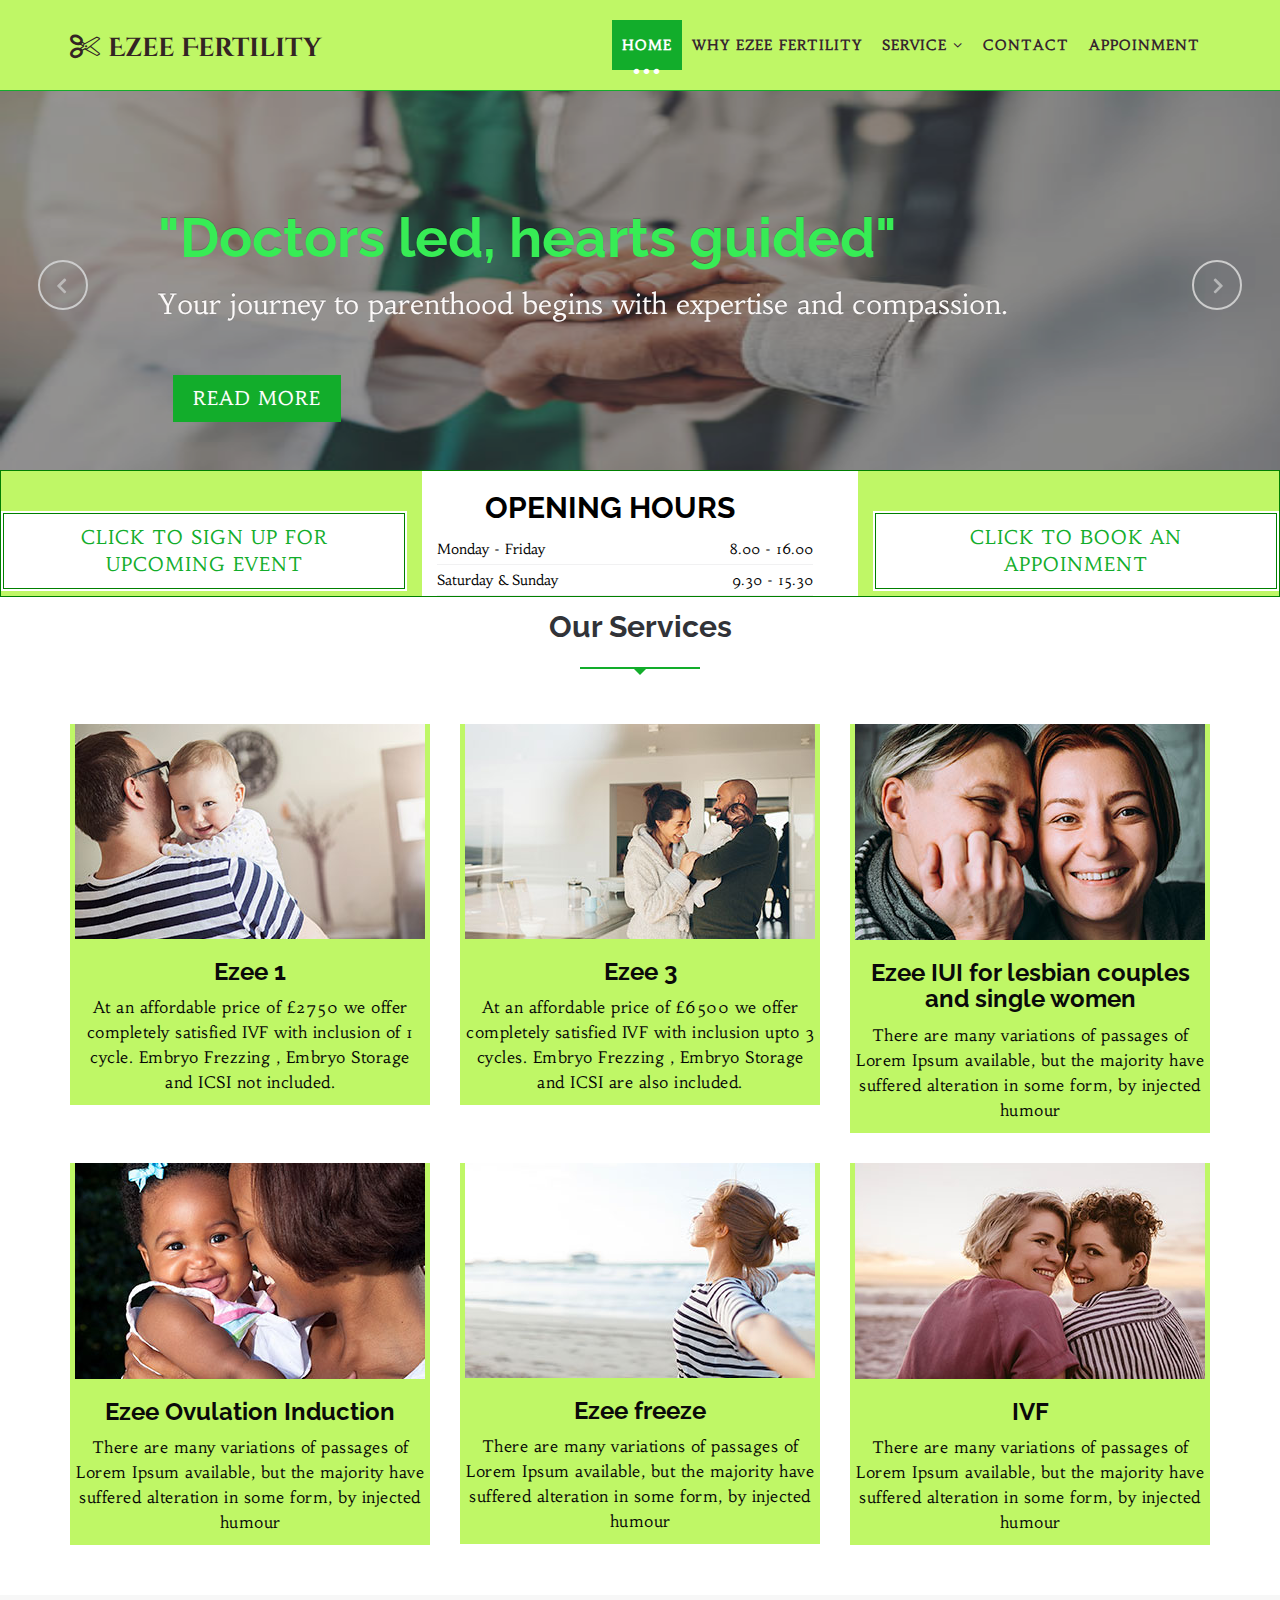
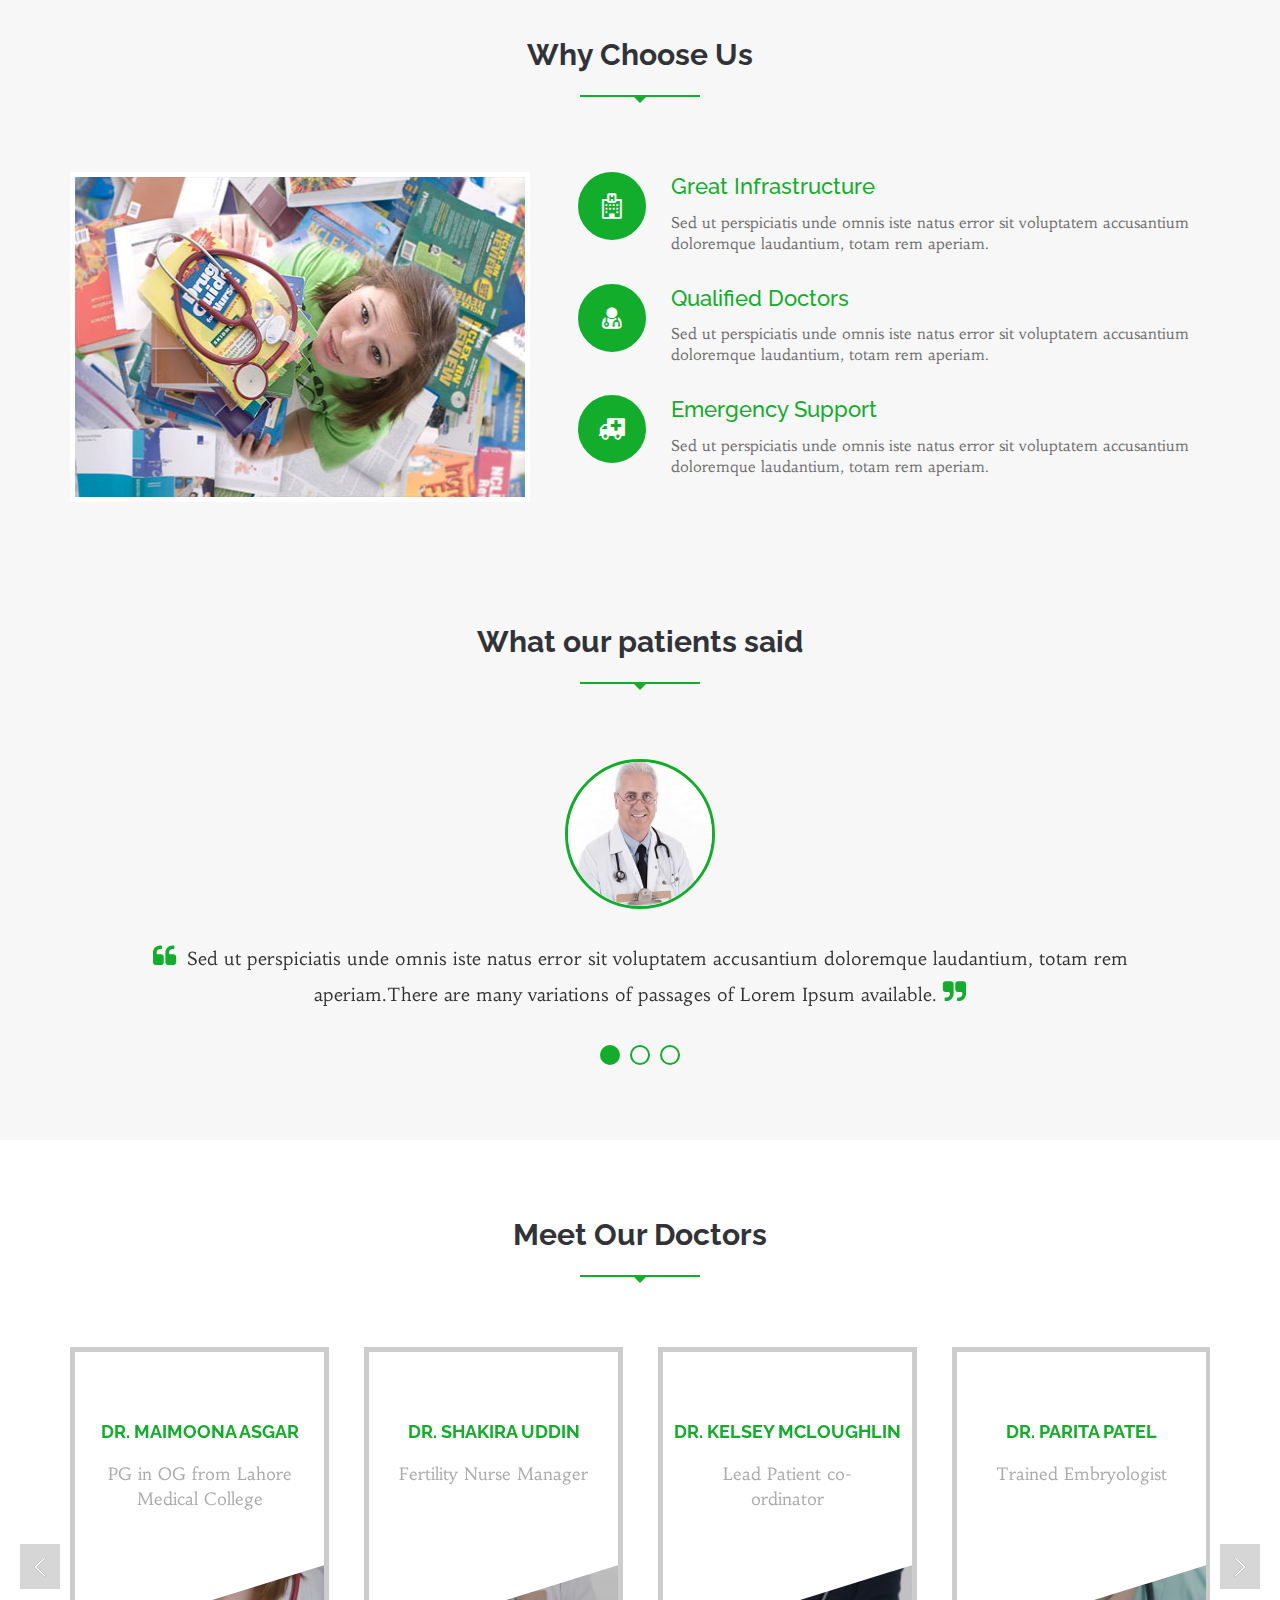
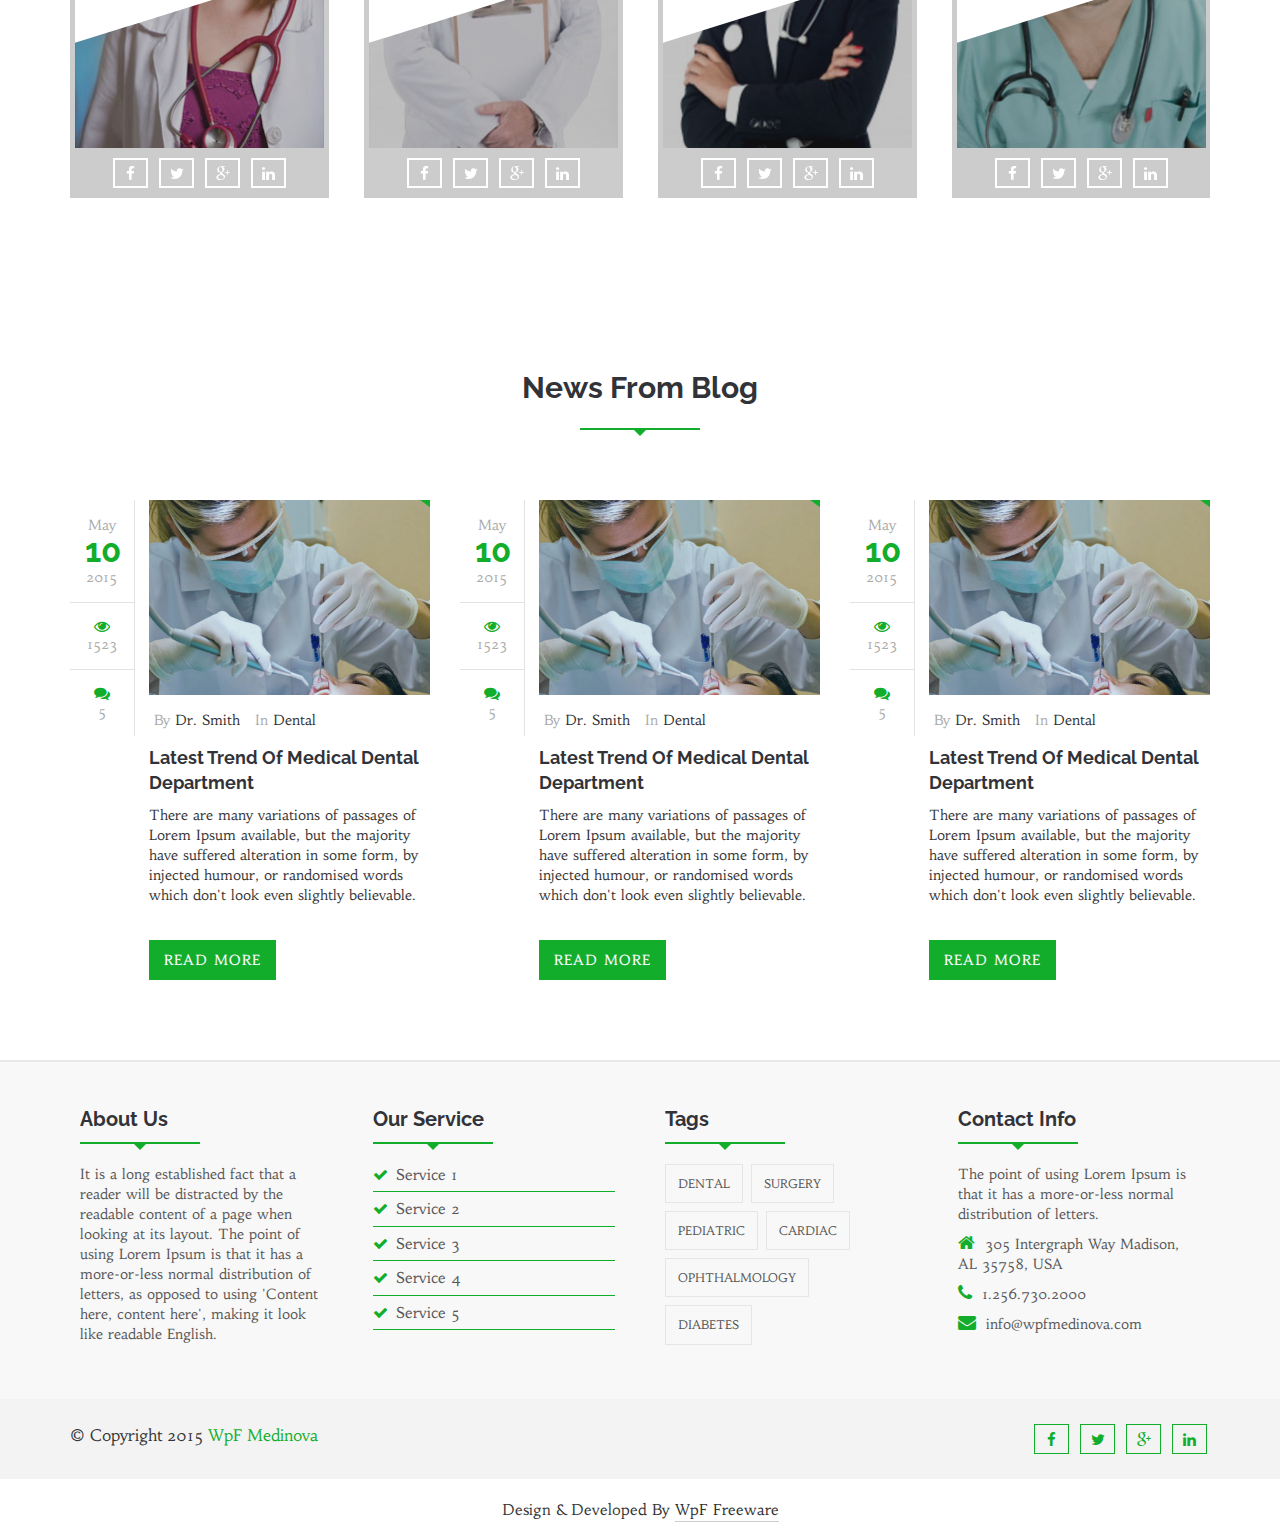
==== commit c39830b6: "why ezee fertility page created" ====
--- a/index.html
+++ b/index.html
@@ -104,7 +104,8 @@
               <ul id="top-menu" class="nav navbar-nav navbar-right main-nav">
                 <li class="active"><a href="index.html">Home</a></li>
                 <!-- <li><a href="features.html">Features</a></li> -->
-                <li><a href="about-us.html">About Us</a></li>
+                <li><a href="why-ezee.html">Why Ezee Fertility</a></li>
+                <!-- <li><a href="about-us.html">About Us</a></li> -->
                 <li class="dropdown">
                   <a
                     href="#"
--- a/style.css
+++ b/style.css
@@ -771,7 +771,7 @@
   float: left;
   display: inline;
   width: 100%;
-  padding: 75px 0px;
+  padding: 40px 0px;
 }
 .whyChoose-left {
   display: inline;
@@ -2220,6 +2220,12 @@
   background-color: #fff;
 }
 
+
+/*--------------------*/
+/* Why Ezee Fertility */
+/*--------------------*/
+
+
 /*--------------------*/
 /* Features */
 /*--------------------*/
